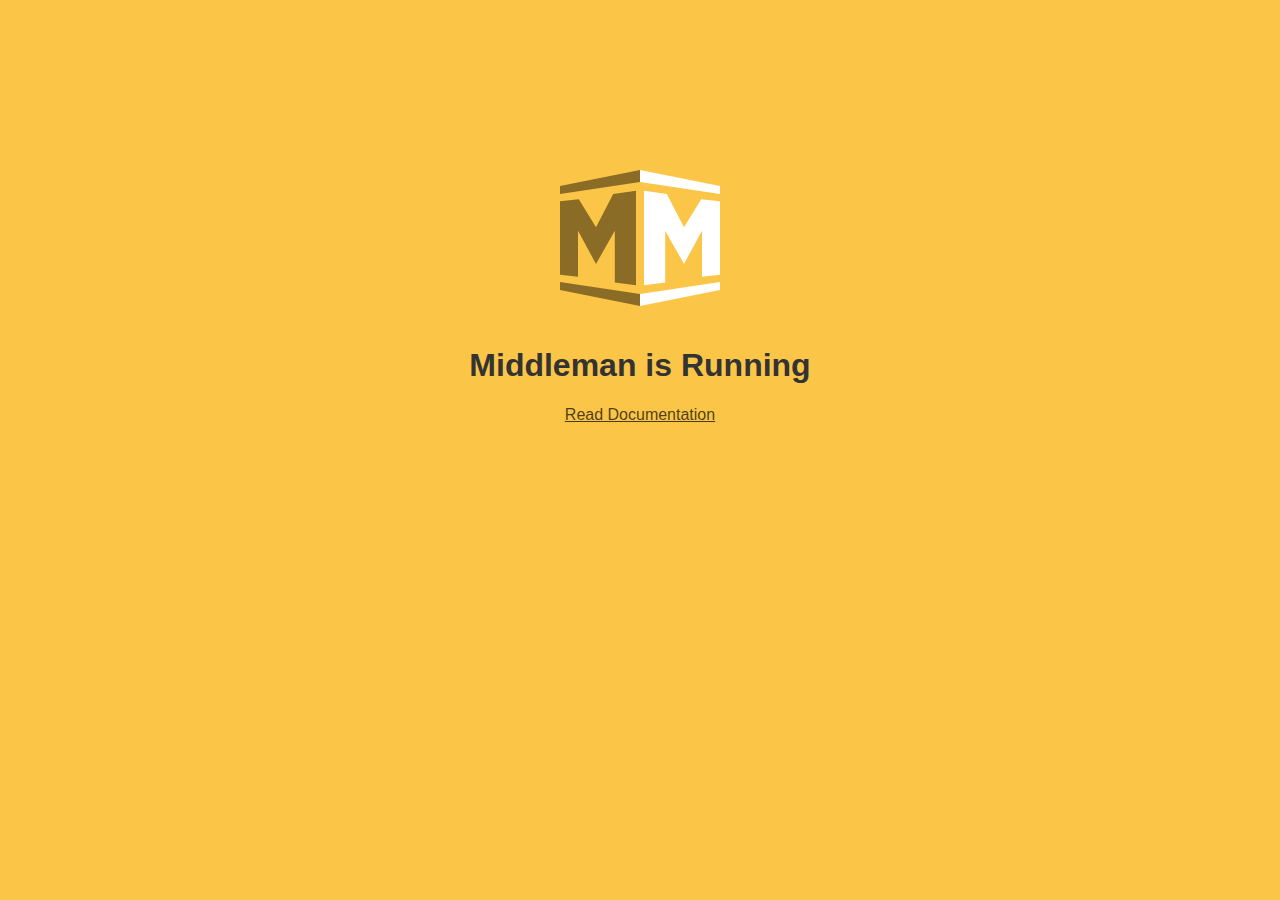
==== index.html @ 6ec2c9cb "build" ====
<!doctype html>
<html>
  <head>
    <meta charset="utf-8">
    <meta http-equiv="x-ua-compatible" content="ie=edge">
    <meta name="viewport"
          content="width=device-width, initial-scale=1, shrink-to-fit=no">
    <!-- Use the title from a page's frontmatter if it has one -->
    <title>Welcome to Middleman</title>
    <link href="stylesheets/site.css" rel="stylesheet" />
    <script src="javascripts/site.js"></script>
  </head>
  <body>
    <svg xmlns="http://www.w3.org/2000/svg" viewBox="0 0 400 340" class="middleman-logo" aria-labelledby="middleman-logo__title" role="img">
  <title id="middleman-logo__title">Middleman</title>
  <path class="middleman-logo__top-left-bar" fill-opacity=".45" d="M0 40L200 0v30L0 60z"/>
  <path class="middleman-logo__top-right-bar" fill="#fff" d="M200 0l200 40v20L200 30z"/>
  <path class="middleman-logo__left-m" fill-opacity=".45" d="M0 78v184l45 5V152l45 83 47-83v129l53 7V52l-57 8-43 83-43-70z"/>
  <path class="middleman-logo__right-m" fill="#fff" d="M400 78v184l-45 5V152l-45 83-47-83v129l-53 7V52l57 8 43 83 43-70z"/>
  <path class="middleman-logo__bottom-left-bar" fill-opacity=".45" d="M0 300l200 40v-30L0 280z"/>
  <path class="middleman-logo__bottom-right-bar" fill="#fff" d="M200 340l200-40v-20l-200 30z"/>
</svg>

<h1>
  Middleman is Running
</h1>

<a href="https://middlemanapp.com/basics/templating_language/" target="_blank">Read Documentation</a>

  </body>
</html>
---- stylesheets/site.css ----
body {
  background-color: #fbc547;
  color: #333;
  font-family: -apple-system, BlinkMacSystemFont, "Avenir Next", "Avenir", "Segoe UI", "Lucida Grande", "Helvetica Neue", "Helvetica", "Fira Sans", "Roboto", "Noto", "Droid Sans", "Cantarell", "Oxygen", "Ubuntu", "Franklin Gothic Medium", "Century Gothic", "Liberation Sans", sans-serif;
  padding: 18vh 1rem;
  text-align: center; }

a {
  color: rgba(0, 0, 0, 0.7); }
  a:focus, a:hover {
    color: rgba(0, 0, 0, 0.6); }

.middleman-logo {
  margin-bottom: 1rem;
  width: 10rem; }
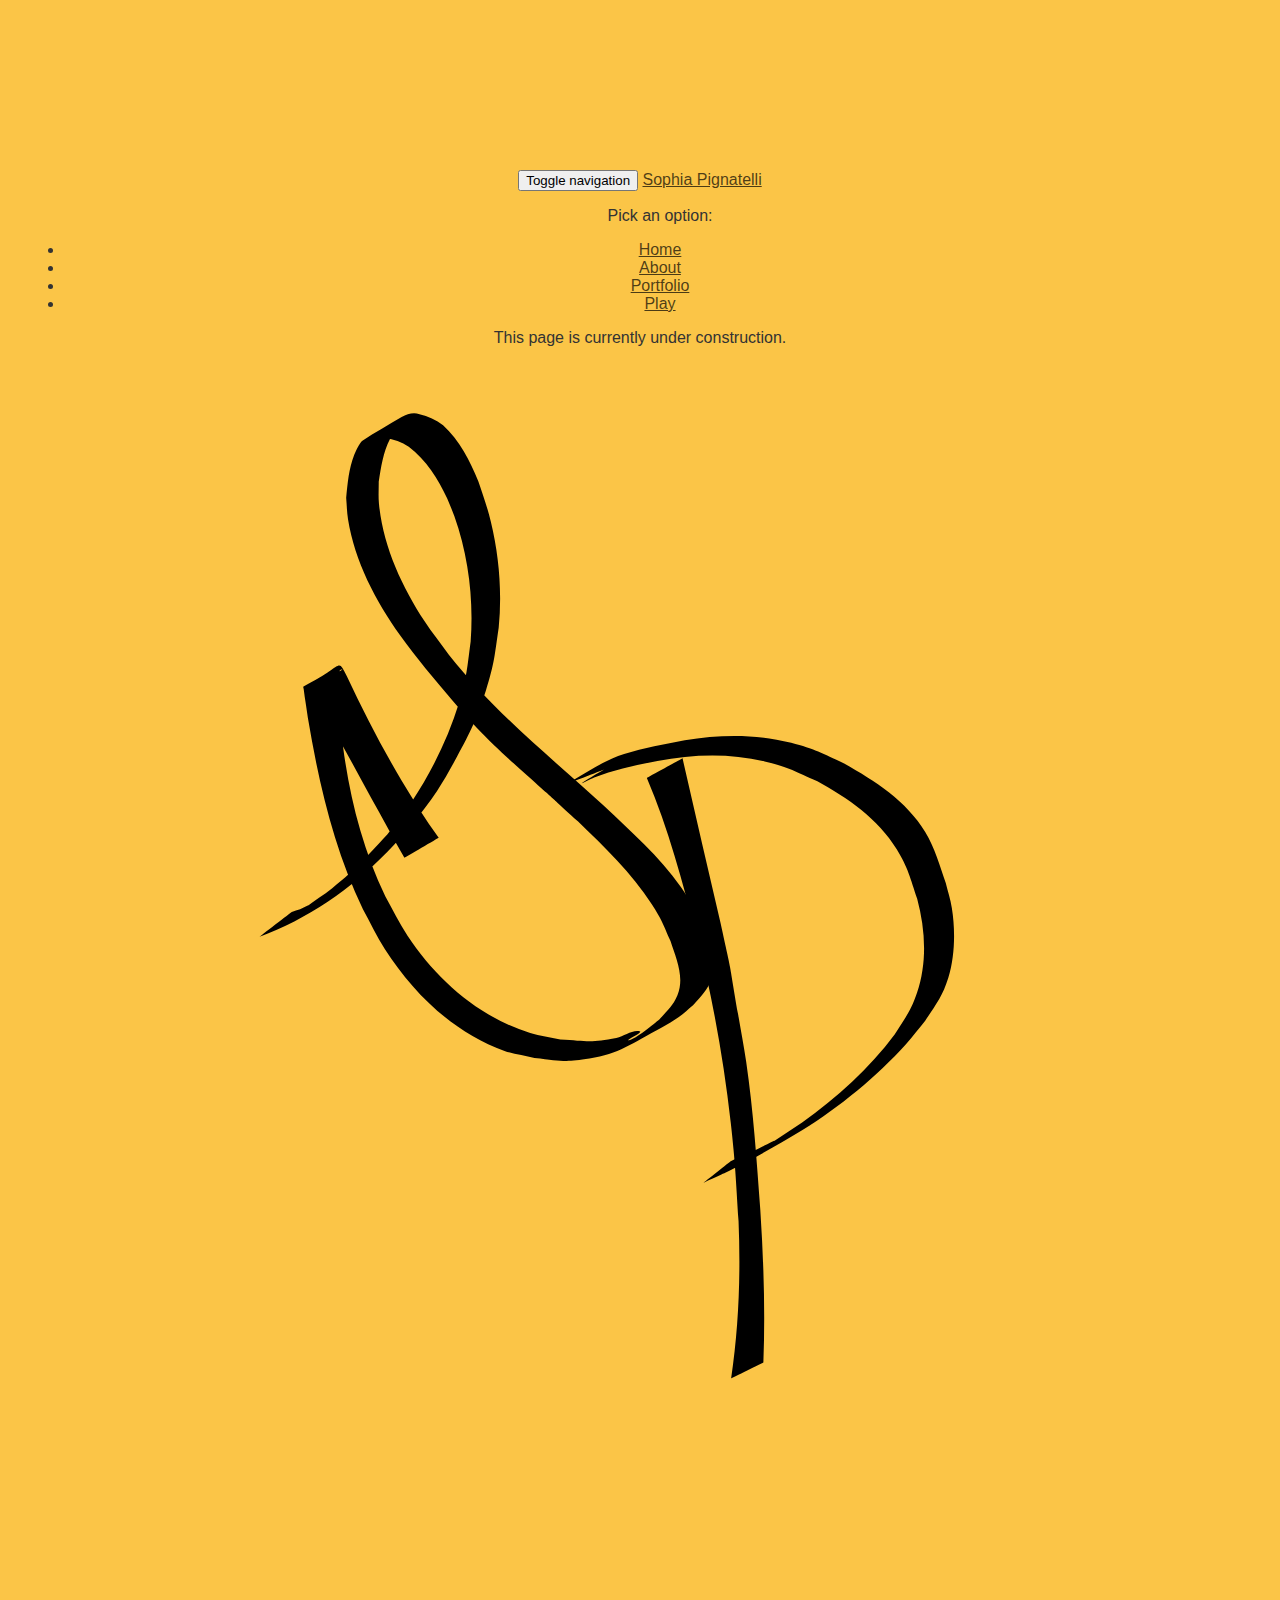
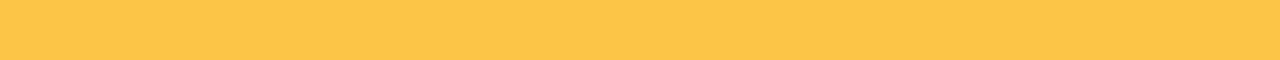
==== commit 68188fdf: "build" ====
--- a/index.html
+++ b/index.html
@@ -1,31 +1,155 @@
 <!doctype html>
 <html>
   <head>
+    <script src="https://ajax.googleapis.com/ajax/libs/jquery/3.2.1/jquery.min.js"></script>
     <meta charset="utf-8">
     <meta http-equiv="x-ua-compatible" content="ie=edge">
     <meta name="viewport"
           content="width=device-width, initial-scale=1, shrink-to-fit=no">
     <!-- Use the title from a page's frontmatter if it has one -->
-    <title>Welcome to Middleman</title>
+    <title>Sophia Pignatelli</title>
     <link href="stylesheets/site.css" rel="stylesheet" />
+
     <script src="javascripts/site.js"></script>
   </head>
   <body>
-    <svg xmlns="http://www.w3.org/2000/svg" viewBox="0 0 400 340" class="middleman-logo" aria-labelledby="middleman-logo__title" role="img">
-  <title id="middleman-logo__title">Middleman</title>
-  <path class="middleman-logo__top-left-bar" fill-opacity=".45" d="M0 40L200 0v30L0 60z"/>
-  <path class="middleman-logo__top-right-bar" fill="#fff" d="M200 0l200 40v20L200 30z"/>
-  <path class="middleman-logo__left-m" fill-opacity=".45" d="M0 78v184l45 5V152l45 83 47-83v129l53 7V52l-57 8-43 83-43-70z"/>
-  <path class="middleman-logo__right-m" fill="#fff" d="M400 78v184l-45 5V152l-45 83-47-83v129l-53 7V52l57 8 43 83 43-70z"/>
-  <path class="middleman-logo__bottom-left-bar" fill-opacity=".45" d="M0 300l200 40v-30L0 280z"/>
-  <path class="middleman-logo__bottom-right-bar" fill="#fff" d="M200 340l200-40v-20l-200 30z"/>
+  <nav class="navbar navbar-fixed-top navbar-default" role="navigation">
+  <div class="container">
+    <div class="navbar-header">
+      <button type="button" class="navbar-toggle" data-toggle="collapse" data-target="#navbar-collapsable">
+        <span class="sr-only">Toggle navigation</span>
+        <span class="icon-bar"></span>
+        <span class="icon-bar"></span>
+        <span class="icon-bar"></span>
+      </button>
+      <a href="/" class="navbar-brand">Sophia Pignatelli</a>
+    </div>
+   
+   
+    <div class="collapse navbar-collapse" id="navbar-collapsable">
+      <ul class="nav navbar-nav foo" id="menu">
+        <p class="navbar-text">Pick an option:</p>
+        <li class="active"><a href="/">
+        <i class="fa fa-home" aria-hidden="true"></i>
+        Home</a></li>
+        <li><a href="/about.html">
+       <i class="fa fa-address-card-o" aria-hidden="true"></i>
+        About</a>
+        </li>
+<!--         <li>
+          <a href="/contact">
+            <span class='glyphicon glyphicon-hand-right'></span>
+            Contact Us!
+          </a>
+        </li> -->
+        <li>
+          <a href="/portfolio.html">
+            <i class="fa fa-folder-o" aria-hidden="true"></i>
+            Portfolio
+          </a>
+        </li>
+
+        <li>
+          <a href="/game.html">
+            <i class="fa fa-gamepad" aria-hidden="true"></i>
+            Play
+          </a>
+        </li>
+        <!-- <li class="dropdown">
+          <a href="#" class="dropdown-toggle" data-toggle="dropdown">Stuff <b class="caret"></b></a>
+          <ul class="dropdown-menu">
+            <li class="dropdown-header">Great stuff!</li>
+            <li><a href="/one">One</a></li>
+            <li><a href="/two">Two</a></li>
+            <li><a href="/three">Three</a></li>
+            <li class="divider"></li>
+            <li><a href="/admin">Admin Dashboard</a></li>
+            <li><a href="/admin/users">Users</a></li>
+          </ul>
+        </li> -->
+      </ul>
+
+    </div>
+  </div>
+</nav>
+    <i class="fa fa-anchor fa-2x" aria-hidden="true"></i>
+<p class="construction">This page is currently under construction.</p>
+
+<?xml version="1.0" encoding="UTF-8" standalone="no"?>
+<!-- Created with Inkscape (http://www.inkscape.org/) -->
+
+<svg
+   xmlns:dc="http://purl.org/dc/elements/1.1/"
+   xmlns:cc="http://creativecommons.org/ns#"
+   xmlns:rdf="http://www.w3.org/1999/02/22-rdf-syntax-ns#"
+   xmlns:svg="http://www.w3.org/2000/svg"
+   xmlns="http://www.w3.org/2000/svg"
+   xmlns:sodipodi="http://sodipodi.sourceforge.net/DTD/sodipodi-0.dtd"
+   xmlns:inkscape="http://www.inkscape.org/namespaces/inkscape"
+   width="210mm"
+   height="297mm"
+   viewBox="0 0 210 297"
+   version="1.1"
+   id="svg8"
+   inkscape:version="0.92.1 r"
+   sodipodi:docname="initials.svg">
+  <defs
+     id="defs2" />
+  <sodipodi:namedview
+     id="base"
+     pagecolor="#ffffff"
+     bordercolor="#666666"
+     borderopacity="1.0"
+     inkscape:pageopacity="0.0"
+     inkscape:pageshadow="2"
+     inkscape:zoom="0.35"
+     inkscape:cx="-77.142857"
+     inkscape:cy="562.85714"
+     inkscape:document-units="mm"
+     inkscape:current-layer="layer1"
+     showgrid="false"
+     inkscape:window-width="1080"
+     inkscape:window-height="675"
+     inkscape:window-x="727"
+     inkscape:window-y="164"
+     inkscape:window-maximized="0" />
+  <metadata
+     id="metadata5">
+    <rdf:RDF>
+      <cc:Work
+         rdf:about="">
+        <dc:format>image/svg+xml</dc:format>
+        <dc:type
+           rdf:resource="http://purl.org/dc/dcmitype/StillImage" />
+        <dc:title></dc:title>
+      </cc:Work>
+    </rdf:RDF>
+  </metadata>
+  <g
+     inkscape:label="Layer 1"
+     inkscape:groupmode="layer"
+     id="layer1"
+     style="display:inline">
+    <path
+       id="path3722"
+       d="m 12.896897,145.22671 c 0.735551,-0.22381 1.471101,-0.44762 2.206652,-0.67143 1.278493,-0.57347 2.510826,-1.26356 3.835478,-1.72041 0.817249,-0.28186 -2.96723,1.74565 -2.303299,1.19199 2.208499,-1.84167 4.737883,-3.27054 6.969976,-5.08355 7.000039,-5.68574 8.398341,-7.64189 14.624269,-14.28656 2.124134,-2.83789 4.408681,-5.56251 6.372395,-8.51367 5.253556,-7.8953 9.73846,-17.015766 12.5222,-26.095967 2.146061,-7.000174 2.153999,-9.209116 3.109729,-16.332067 C 61.053339,62.495358 59.680347,51.182375 55.929529,40.560212 55.364451,38.959938 54.665464,37.410146 54.03343,35.835113 51.621941,30.588648 48.490978,25.659136 43.86169,22.132601 41.977267,20.877136 39.877526,20.15775 37.651137,19.845003 c -1.596634,-0.297978 -2.865975,0.453236 -4.172384,1.286121 2.716887,-1.524577 5.330653,-3.249585 8.150661,-4.573731 0.585338,-0.274847 -0.963861,0.872554 -1.358805,1.384589 -0.522324,0.677182 -0.989568,1.402231 -1.378291,2.164001 -1.818992,3.564641 -2.362949,7.410654 -2.979803,11.30939 0.01688,1.898015 -0.122894,3.803907 0.05066,5.694045 1.026052,11.174452 5.990249,21.878848 12.041553,31.172599 2.017151,3.097999 4.337161,5.987908 6.505741,8.981861 11.876527,15.032574 26.868292,27.044382 40.967999,39.857212 7.124792,6.79322 14.692342,13.39196 20.375392,21.51514 2.61811,3.74224 3.43036,5.68377 5.43196,9.65525 1.79098,4.57634 4.53137,9.59902 2.70539,14.6272 -1.1314,3.11553 -2.71615,4.47176 -4.8496,6.95996 -1.27396,1.05946 -2.47235,2.21704 -3.82189,3.17839 -1.43817,1.02448 -2.96372,1.92802 -4.51932,2.76349 -8.07335,4.33597 -11.250858,6.91113 -19.131988,8.21521 -6.749563,1.11685 -7.527388,0.5383 -14.532483,-0.18131 -2.646852,-0.61475 -5.37977,-0.93533 -7.940556,-1.84424 C 55.83815,177.26926 45.0925,166.82393 37.555416,155.09704 35.378673,151.71027 33.675709,148.04143 31.735855,144.51363 24.070049,128.56035 20.070012,111.2414 17.159859,93.87824 c -0.1826,-1.231037 -0.368749,-2.461554 -0.547799,-3.693112 -0.191708,-1.31862 -0.406843,-2.634404 -0.558918,-3.95818 -0.02455,-0.213731 -0.226959,-0.548428 -0.03446,-0.644488 10.821724,-5.400096 8.736307,-7.821134 11.464953,-2.69557 4.376475,9.419111 9.169587,18.62571 14.464318,27.56046 3.122843,5.14042 6.234295,10.31544 9.834155,15.14109 0,0 -9.075108,5.31015 -9.075108,5.31015 v 0 c -3.01416,-5.22421 -5.776227,-10.59307 -8.78604,-15.82077 -5.000804,-9.04723 -9.684811,-18.32771 -15.587077,-26.83162 -3.493435,-4.153008 -1.549552,-0.910643 7.914137,-7.098265 0.180746,-0.118176 -0.53859,-0.02167 -0.623199,0.177019 -0.213499,0.501362 -0.117133,1.084101 -0.145574,1.628286 -0.04636,0.887148 -0.07747,1.775555 -0.07875,2.663915 -0.0019,1.303234 0.04622,2.606061 0.06932,3.909091 0.29467,4.93091 0.339185,6.952181 1.019276,12.111164 1.797272,13.63358 5.227095,27.01998 11.153947,39.47767 1.963076,3.47607 3.678613,7.10408 5.889228,10.42823 7.822737,11.76322 18.846876,21.43476 32.463205,25.75 2.585243,0.81931 5.305718,1.12619 7.958576,1.68929 6.970297,0.39204 8.175112,0.93473 14.82847,-0.40749 2.094591,-0.42255 4.059681,-2.17341 6.159281,-1.77651 1.22918,0.23236 -4.13108,2.54802 -2.88957,2.3946 1.85086,-0.22872 6.76882,-4.43692 8.16513,-5.54845 1.97091,-2.20262 3.58181,-3.59286 4.72778,-6.35121 1.97571,-4.75554 -0.38313,-9.8567 -1.83662,-14.36991 -1.89653,-4.29317 -2.30327,-5.65108 -4.94783,-9.71902 -5.34303,-8.21879 -12.495357,-15.09414 -19.488937,-21.87069 -10.787245,-9.93738 -2.197439,-2.09053 -13.250434,-12.00374 -5.062048,-4.54004 -8.886023,-7.86696 -13.580541,-12.809126 -2.23701,-2.355016 -4.358053,-4.818308 -6.480866,-7.276761 -2.370817,-2.745671 -4.665736,-5.555975 -6.998607,-8.333962 -2.267297,-2.96165 -4.648049,-5.839796 -6.801887,-8.884952 C 35.048875,62.820581 29.611851,52.57551 27.784173,41.325641 27.480635,39.457275 27.459982,37.553825 27.297888,35.66792 c 0.374613,-3.871465 0.695782,-7.658528 2.111496,-11.321768 0.21557,-0.557799 1.446255,-3.280614 2.180855,-3.780807 3.344669,-2.277405 6.920399,-4.195427 10.380601,-6.29314 1.550861,-0.766773 3.010488,-1.265657 4.731192,-0.742255 2.255055,0.555091 4.413203,1.455278 6.235105,2.925868 4.402436,3.973359 7.100006,9.398599 9.320622,14.815841 1.292643,3.827577 2.348955,6.698843 3.307289,10.680671 2.212282,9.191929 3.01525,18.696014 2.087436,28.113021 -1.109414,7.501615 -1.078886,9.284378 -3.402201,16.662281 -2.217396,7.041547 -4.064031,10.902609 -7.608379,17.413028 -1.676953,3.0803 -3.374123,6.15782 -5.296114,9.09148 -1.936832,2.95632 -4.176348,5.70286 -6.264524,8.55429 -2.30709,2.54137 -4.518168,5.17334 -6.921275,7.62412 -9.549818,9.73929 -21.083453,17.80077 -33.9484922,22.48685 0,0 8.6853982,-6.67069 8.6853982,-6.67069 z"
+       inkscape:connector-curvature="0"
+       style="stroke-width:0.26458332" />
+    <path
+       id="path3732"
+       d="m 116.29855,104.60214 c 3.26117,14.49675 6.67318,28.95666 10.0274,43.43189 3.41316,15.68404 1.8485,7.65254 4.69478,24.40373 0.70886,4.17185 1.51684,8.32811 2.12471,12.51587 1.88154,12.9625 2.77595,26.03483 3.72588,39.08828 0.87863,13.4494 1.32555,26.94164 0.81258,40.4142 0,0 -8.53457,4.24736 -8.53457,4.24736 v 0 c 2.05432,-13.79024 2.53513,-27.75106 1.96681,-41.67966 -0.70745,-11.13839 -0.81188,-14.91384 -2.07054,-26.0632 -1.88524,-16.69964 -4.86217,-33.24626 -8.97057,-49.54354 -3.87092,-14.03576 -7.43788,-28.23003 -13.21934,-41.63753 0,0 9.44286,-5.1774 9.44286,-5.1774 z"
+       inkscape:connector-curvature="0"
+       style="stroke-width:0.26458332" />
+    <path
+       id="path3734"
+       d="m 85.762795,111.38648 c 4.873114,-2.88866 9.634497,-6.24637 15.079605,-7.96621 5.22536,-1.65043 10.67409,-2.58918 16.04293,-3.618242 9.38648,-1.510879 18.8902,-1.690344 28.15429,0.702872 6.32982,1.6352 8.10218,2.75957 14.02454,5.46383 8.11134,4.59433 16.50224,9.91158 21.4411,18.12677 2.53799,4.22162 3.86304,8.88922 5.43848,13.49798 0.53586,2.19152 1.24448,4.34789 1.60756,6.57456 0.93911,5.75919 0.84093,12.77369 -0.9105,18.39619 -1.59423,5.11783 -3.21079,6.91403 -6.13694,11.47771 -1.69927,2.06068 -3.30931,4.19831 -5.0978,6.18205 -7.62864,8.46146 -17.6666,16.73529 -27.37408,22.69435 -4.58479,2.81443 -9.30275,5.40592 -13.95412,8.10888 -8.42404,4.2071 -4.35402,2.27407 -12.19115,5.83874 0,0 7.14167,-5.66173 7.14167,-5.66173 v 0 c 7.34988,-3.21691 3.50631,-1.43561 11.5032,-5.40282 0.008,0.0149 0.0152,0.0298 0.0229,0.0446 2.4633,-1.63314 4.9266,-3.26627 7.3899,-4.89941 9.20786,-6.59814 17.72517,-14.27009 24.52066,-23.36735 2.83378,-4.48216 4.23071,-6.05747 5.89584,-11.01865 2.71142,-8.07855 2.18404,-16.68084 0.0181,-24.79636 -1.82118,-5.43604 -2.41053,-8.22836 -5.45111,-13.16252 -4.93969,-8.01597 -12.86633,-13.49552 -20.95469,-17.9272 -5.9258,-2.64622 -7.6143,-3.72366 -13.95218,-5.26339 -9.35998,-2.27393 -18.96547,-1.92838 -28.368,-0.13623 -5.68378,1.15232 -11.292795,2.31619 -16.729101,4.3933 -1.096375,0.41891 -4.170646,2.11914 -3.212574,1.44119 2.049399,-1.45019 10.114301,-6.09119 6.497053,-3.81 0,0 -10.44553,4.08704 -10.44553,4.08704 z"
+       inkscape:connector-curvature="0"
+       style="stroke-width:0.26458332" />
+  </g>
 </svg>
 
-<h1>
-  Middleman is Running
-</h1>
+<script src="javascripts/site.js"></script>
 
-<a href="https://middlemanapp.com/basics/templating_language/" target="_blank">Read Documentation</a>
 
   </body>
 </html>
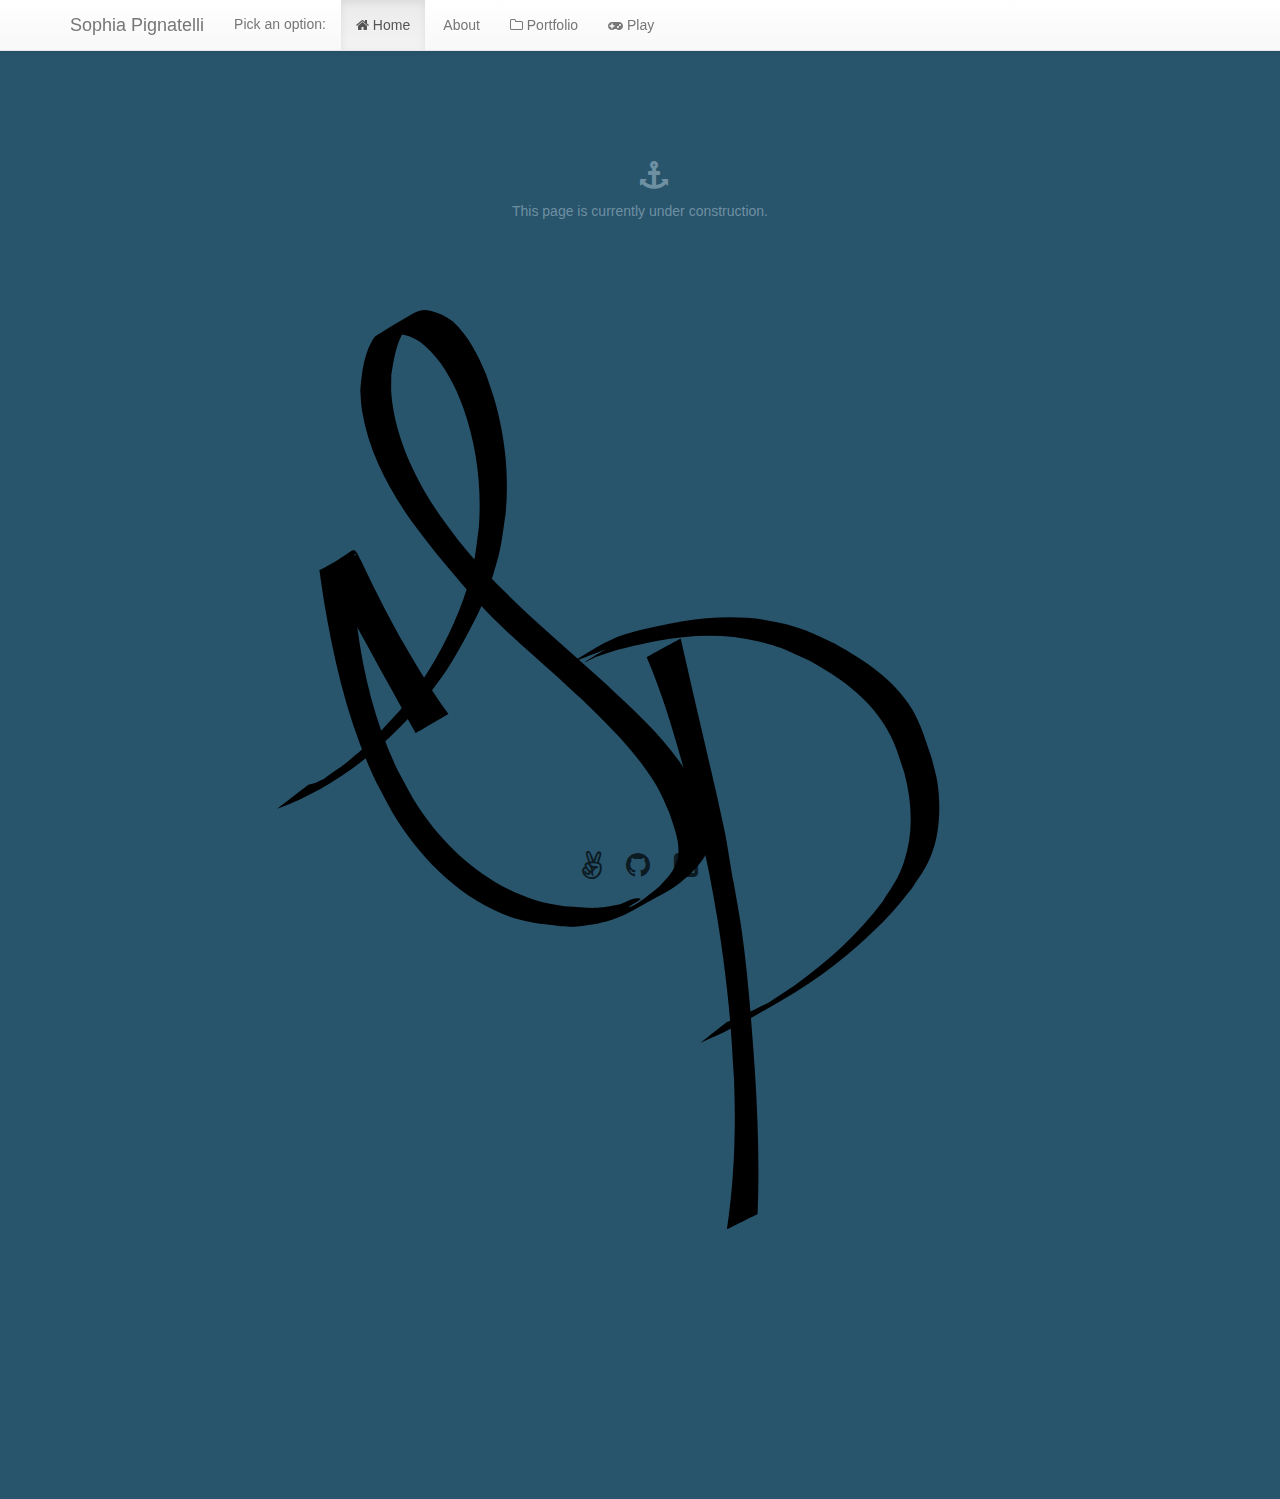
==== commit de2b01f2: "build" ====
--- a/index.html
+++ b/index.html
@@ -33,7 +33,7 @@
         <i class="fa fa-home" aria-hidden="true"></i>
         Home</a></li>
         <li><a href="/about.html">
-       <i class="fa fa-address-card-o" aria-hidden="true"></i>
+       <i class="fa fa-id-card-o" aria-hidden="true"></i>
         About</a>
         </li>
 <!--         <li>
@@ -152,4 +152,9 @@
 
 
   </body>
+  <footer class="icons">
+    <a href="https://angel.co/sophia-pignatelli"><i class="fa fa-angellist fa-2x icon-spacing" aria-hidden="true"></i></a>
+    <a href="https://github.com/sophia-p"><i class="fa fa-github fa-2x icon-spacing" aria-hidden="true"></i></a>
+    <a href="https://www.linkedin.com/in/sophia-pignatelli-92957846/"><i class="fa fa-linkedin-square fa-2x icon-spacing" aria-hidden="true"></i></a>
+  </footer>
 </html>
--- a/stylesheets/site.css
+++ b/stylesheets/site.css
@@ -1,6 +1,7163 @@
+@charset "UTF-8";
+/*! normalize.css v3.0.1 | MIT License | git.io/normalize */
+html {
+  font-family: sans-serif;
+  -ms-text-size-adjust: 100%;
+  -webkit-text-size-adjust: 100%; }
+
 body {
-  background-color: #fbc547;
+  margin: 0; }
+
+article,
+aside,
+details,
+figcaption,
+figure,
+footer,
+header,
+hgroup,
+main,
+nav,
+section,
+summary {
+  display: block; }
+
+audio,
+canvas,
+progress,
+video {
+  display: inline-block;
+  vertical-align: baseline; }
+
+audio:not([controls]) {
+  display: none;
+  height: 0; }
+
+[hidden],
+template {
+  display: none; }
+
+a {
+  background: transparent; }
+
+a:active,
+a:hover {
+  outline: 0; }
+
+abbr[title] {
+  border-bottom: 1px dotted; }
+
+b,
+strong {
+  font-weight: bold; }
+
+dfn {
+  font-style: italic; }
+
+h1 {
+  font-size: 2em;
+  margin: 0.67em 0; }
+
+mark {
+  background: #ff0;
+  color: #000; }
+
+small {
+  font-size: 80%; }
+
+sub,
+sup {
+  font-size: 75%;
+  line-height: 0;
+  position: relative;
+  vertical-align: baseline; }
+
+sup {
+  top: -0.5em; }
+
+sub {
+  bottom: -0.25em; }
+
+img {
+  border: 0; }
+
+svg:not(:root) {
+  overflow: hidden; }
+
+figure {
+  margin: 1em 40px; }
+
+hr {
+  -webkit-box-sizing: content-box;
+          box-sizing: content-box;
+  height: 0; }
+
+pre {
+  overflow: auto; }
+
+code,
+kbd,
+pre,
+samp {
+  font-family: monospace, monospace;
+  font-size: 1em; }
+
+button,
+input,
+optgroup,
+select,
+textarea {
+  color: inherit;
+  font: inherit;
+  margin: 0; }
+
+button {
+  overflow: visible; }
+
+button,
+select {
+  text-transform: none; }
+
+button,
+html input[type="button"],
+input[type="reset"],
+input[type="submit"] {
+  -webkit-appearance: button;
+  cursor: pointer; }
+
+button[disabled],
+html input[disabled] {
+  cursor: default; }
+
+button::-moz-focus-inner,
+input::-moz-focus-inner {
+  border: 0;
+  padding: 0; }
+
+input {
+  line-height: normal; }
+
+input[type="checkbox"],
+input[type="radio"] {
+  -webkit-box-sizing: border-box;
+          box-sizing: border-box;
+  padding: 0; }
+
+input[type="number"]::-webkit-inner-spin-button,
+input[type="number"]::-webkit-outer-spin-button {
+  height: auto; }
+
+input[type="search"] {
+  -webkit-appearance: textfield;
+  -webkit-box-sizing: content-box;
+  box-sizing: content-box; }
+
+input[type="search"]::-webkit-search-cancel-button,
+input[type="search"]::-webkit-search-decoration {
+  -webkit-appearance: none; }
+
+fieldset {
+  border: 1px solid #c0c0c0;
+  margin: 0 2px;
+  padding: 0.35em 0.625em 0.75em; }
+
+legend {
+  border: 0;
+  padding: 0; }
+
+textarea {
+  overflow: auto; }
+
+optgroup {
+  font-weight: bold; }
+
+table {
+  border-collapse: collapse;
+  border-spacing: 0; }
+
+td,
+th {
+  padding: 0; }
+
+@media print {
+  * {
+    text-shadow: none !important;
+    color: #000 !important;
+    background: transparent !important;
+    -webkit-box-shadow: none !important;
+            box-shadow: none !important; }
+
+  a,
+  a:visited {
+    text-decoration: underline; }
+
+  a[href]:after {
+    content: " (" attr(href) ")"; }
+
+  abbr[title]:after {
+    content: " (" attr(title) ")"; }
+
+  a[href^="javascript:"]:after,
+  a[href^="#"]:after {
+    content: ""; }
+
+  pre,
+  blockquote {
+    border: 1px solid #999;
+    page-break-inside: avoid; }
+
+  thead {
+    display: table-header-group; }
+
+  tr,
+  img {
+    page-break-inside: avoid; }
+
+  img {
+    max-width: 100% !important; }
+
+  p,
+  h2,
+  h3 {
+    orphans: 3;
+    widows: 3; }
+
+  h2,
+  h3 {
+    page-break-after: avoid; }
+
+  select {
+    background: #fff !important; }
+
+  .navbar {
+    display: none; }
+
+  .table td,
+  .table th {
+    background-color: #fff !important; }
+
+  .btn > .caret,
+  .dropup > .btn > .caret {
+    border-top-color: #000 !important; }
+
+  .label {
+    border: 1px solid #000; }
+
+  .table {
+    border-collapse: collapse !important; }
+
+  .table-bordered th,
+  .table-bordered td {
+    border: 1px solid #ddd !important; } }
+@font-face {
+  font-family: 'Glyphicons Halflings';
+  src: url("../fonts/bootstrap/glyphicons-halflings-regular.eot");
+  src: url("../fonts/bootstrap/glyphicons-halflings-regular.eot?#iefix") format("embedded-opentype"), url("../fonts/bootstrap/glyphicons-halflings-regular.woff") format("woff"), url("../fonts/bootstrap/glyphicons-halflings-regular.ttf") format("truetype"), url("../fonts/bootstrap/glyphicons-halflings-regular.svg#glyphicons_halflingsregular") format("svg"); }
+.glyphicon {
+  position: relative;
+  top: 1px;
+  display: inline-block;
+  font-family: 'Glyphicons Halflings';
+  font-style: normal;
+  font-weight: normal;
+  line-height: 1;
+  -webkit-font-smoothing: antialiased;
+  -moz-osx-font-smoothing: grayscale; }
+
+.glyphicon-asterisk:before {
+  content: "\2a"; }
+
+.glyphicon-plus:before {
+  content: "\2b"; }
+
+.glyphicon-euro:before {
+  content: "\20ac"; }
+
+.glyphicon-minus:before {
+  content: "\2212"; }
+
+.glyphicon-cloud:before {
+  content: "\2601"; }
+
+.glyphicon-envelope:before {
+  content: "\2709"; }
+
+.glyphicon-pencil:before {
+  content: "\270f"; }
+
+.glyphicon-glass:before {
+  content: "\e001"; }
+
+.glyphicon-music:before {
+  content: "\e002"; }
+
+.glyphicon-search:before {
+  content: "\e003"; }
+
+.glyphicon-heart:before {
+  content: "\e005"; }
+
+.glyphicon-star:before {
+  content: "\e006"; }
+
+.glyphicon-star-empty:before {
+  content: "\e007"; }
+
+.glyphicon-user:before {
+  content: "\e008"; }
+
+.glyphicon-film:before {
+  content: "\e009"; }
+
+.glyphicon-th-large:before {
+  content: "\e010"; }
+
+.glyphicon-th:before {
+  content: "\e011"; }
+
+.glyphicon-th-list:before {
+  content: "\e012"; }
+
+.glyphicon-ok:before {
+  content: "\e013"; }
+
+.glyphicon-remove:before {
+  content: "\e014"; }
+
+.glyphicon-zoom-in:before {
+  content: "\e015"; }
+
+.glyphicon-zoom-out:before {
+  content: "\e016"; }
+
+.glyphicon-off:before {
+  content: "\e017"; }
+
+.glyphicon-signal:before {
+  content: "\e018"; }
+
+.glyphicon-cog:before {
+  content: "\e019"; }
+
+.glyphicon-trash:before {
+  content: "\e020"; }
+
+.glyphicon-home:before {
+  content: "\e021"; }
+
+.glyphicon-file:before {
+  content: "\e022"; }
+
+.glyphicon-time:before {
+  content: "\e023"; }
+
+.glyphicon-road:before {
+  content: "\e024"; }
+
+.glyphicon-download-alt:before {
+  content: "\e025"; }
+
+.glyphicon-download:before {
+  content: "\e026"; }
+
+.glyphicon-upload:before {
+  content: "\e027"; }
+
+.glyphicon-inbox:before {
+  content: "\e028"; }
+
+.glyphicon-play-circle:before {
+  content: "\e029"; }
+
+.glyphicon-repeat:before {
+  content: "\e030"; }
+
+.glyphicon-refresh:before {
+  content: "\e031"; }
+
+.glyphicon-list-alt:before {
+  content: "\e032"; }
+
+.glyphicon-lock:before {
+  content: "\e033"; }
+
+.glyphicon-flag:before {
+  content: "\e034"; }
+
+.glyphicon-headphones:before {
+  content: "\e035"; }
+
+.glyphicon-volume-off:before {
+  content: "\e036"; }
+
+.glyphicon-volume-down:before {
+  content: "\e037"; }
+
+.glyphicon-volume-up:before {
+  content: "\e038"; }
+
+.glyphicon-qrcode:before {
+  content: "\e039"; }
+
+.glyphicon-barcode:before {
+  content: "\e040"; }
+
+.glyphicon-tag:before {
+  content: "\e041"; }
+
+.glyphicon-tags:before {
+  content: "\e042"; }
+
+.glyphicon-book:before {
+  content: "\e043"; }
+
+.glyphicon-bookmark:before {
+  content: "\e044"; }
+
+.glyphicon-print:before {
+  content: "\e045"; }
+
+.glyphicon-camera:before {
+  content: "\e046"; }
+
+.glyphicon-font:before {
+  content: "\e047"; }
+
+.glyphicon-bold:before {
+  content: "\e048"; }
+
+.glyphicon-italic:before {
+  content: "\e049"; }
+
+.glyphicon-text-height:before {
+  content: "\e050"; }
+
+.glyphicon-text-width:before {
+  content: "\e051"; }
+
+.glyphicon-align-left:before {
+  content: "\e052"; }
+
+.glyphicon-align-center:before {
+  content: "\e053"; }
+
+.glyphicon-align-right:before {
+  content: "\e054"; }
+
+.glyphicon-align-justify:before {
+  content: "\e055"; }
+
+.glyphicon-list:before {
+  content: "\e056"; }
+
+.glyphicon-indent-left:before {
+  content: "\e057"; }
+
+.glyphicon-indent-right:before {
+  content: "\e058"; }
+
+.glyphicon-facetime-video:before {
+  content: "\e059"; }
+
+.glyphicon-picture:before {
+  content: "\e060"; }
+
+.glyphicon-map-marker:before {
+  content: "\e062"; }
+
+.glyphicon-adjust:before {
+  content: "\e063"; }
+
+.glyphicon-tint:before {
+  content: "\e064"; }
+
+.glyphicon-edit:before {
+  content: "\e065"; }
+
+.glyphicon-share:before {
+  content: "\e066"; }
+
+.glyphicon-check:before {
+  content: "\e067"; }
+
+.glyphicon-move:before {
+  content: "\e068"; }
+
+.glyphicon-step-backward:before {
+  content: "\e069"; }
+
+.glyphicon-fast-backward:before {
+  content: "\e070"; }
+
+.glyphicon-backward:before {
+  content: "\e071"; }
+
+.glyphicon-play:before {
+  content: "\e072"; }
+
+.glyphicon-pause:before {
+  content: "\e073"; }
+
+.glyphicon-stop:before {
+  content: "\e074"; }
+
+.glyphicon-forward:before {
+  content: "\e075"; }
+
+.glyphicon-fast-forward:before {
+  content: "\e076"; }
+
+.glyphicon-step-forward:before {
+  content: "\e077"; }
+
+.glyphicon-eject:before {
+  content: "\e078"; }
+
+.glyphicon-chevron-left:before {
+  content: "\e079"; }
+
+.glyphicon-chevron-right:before {
+  content: "\e080"; }
+
+.glyphicon-plus-sign:before {
+  content: "\e081"; }
+
+.glyphicon-minus-sign:before {
+  content: "\e082"; }
+
+.glyphicon-remove-sign:before {
+  content: "\e083"; }
+
+.glyphicon-ok-sign:before {
+  content: "\e084"; }
+
+.glyphicon-question-sign:before {
+  content: "\e085"; }
+
+.glyphicon-info-sign:before {
+  content: "\e086"; }
+
+.glyphicon-screenshot:before {
+  content: "\e087"; }
+
+.glyphicon-remove-circle:before {
+  content: "\e088"; }
+
+.glyphicon-ok-circle:before {
+  content: "\e089"; }
+
+.glyphicon-ban-circle:before {
+  content: "\e090"; }
+
+.glyphicon-arrow-left:before {
+  content: "\e091"; }
+
+.glyphicon-arrow-right:before {
+  content: "\e092"; }
+
+.glyphicon-arrow-up:before {
+  content: "\e093"; }
+
+.glyphicon-arrow-down:before {
+  content: "\e094"; }
+
+.glyphicon-share-alt:before {
+  content: "\e095"; }
+
+.glyphicon-resize-full:before {
+  content: "\e096"; }
+
+.glyphicon-resize-small:before {
+  content: "\e097"; }
+
+.glyphicon-exclamation-sign:before {
+  content: "\e101"; }
+
+.glyphicon-gift:before {
+  content: "\e102"; }
+
+.glyphicon-leaf:before {
+  content: "\e103"; }
+
+.glyphicon-fire:before {
+  content: "\e104"; }
+
+.glyphicon-eye-open:before {
+  content: "\e105"; }
+
+.glyphicon-eye-close:before {
+  content: "\e106"; }
+
+.glyphicon-warning-sign:before {
+  content: "\e107"; }
+
+.glyphicon-plane:before {
+  content: "\e108"; }
+
+.glyphicon-calendar:before {
+  content: "\e109"; }
+
+.glyphicon-random:before {
+  content: "\e110"; }
+
+.glyphicon-comment:before {
+  content: "\e111"; }
+
+.glyphicon-magnet:before {
+  content: "\e112"; }
+
+.glyphicon-chevron-up:before {
+  content: "\e113"; }
+
+.glyphicon-chevron-down:before {
+  content: "\e114"; }
+
+.glyphicon-retweet:before {
+  content: "\e115"; }
+
+.glyphicon-shopping-cart:before {
+  content: "\e116"; }
+
+.glyphicon-folder-close:before {
+  content: "\e117"; }
+
+.glyphicon-folder-open:before {
+  content: "\e118"; }
+
+.glyphicon-resize-vertical:before {
+  content: "\e119"; }
+
+.glyphicon-resize-horizontal:before {
+  content: "\e120"; }
+
+.glyphicon-hdd:before {
+  content: "\e121"; }
+
+.glyphicon-bullhorn:before {
+  content: "\e122"; }
+
+.glyphicon-bell:before {
+  content: "\e123"; }
+
+.glyphicon-certificate:before {
+  content: "\e124"; }
+
+.glyphicon-thumbs-up:before {
+  content: "\e125"; }
+
+.glyphicon-thumbs-down:before {
+  content: "\e126"; }
+
+.glyphicon-hand-right:before {
+  content: "\e127"; }
+
+.glyphicon-hand-left:before {
+  content: "\e128"; }
+
+.glyphicon-hand-up:before {
+  content: "\e129"; }
+
+.glyphicon-hand-down:before {
+  content: "\e130"; }
+
+.glyphicon-circle-arrow-right:before {
+  content: "\e131"; }
+
+.glyphicon-circle-arrow-left:before {
+  content: "\e132"; }
+
+.glyphicon-circle-arrow-up:before {
+  content: "\e133"; }
+
+.glyphicon-circle-arrow-down:before {
+  content: "\e134"; }
+
+.glyphicon-globe:before {
+  content: "\e135"; }
+
+.glyphicon-wrench:before {
+  content: "\e136"; }
+
+.glyphicon-tasks:before {
+  content: "\e137"; }
+
+.glyphicon-filter:before {
+  content: "\e138"; }
+
+.glyphicon-briefcase:before {
+  content: "\e139"; }
+
+.glyphicon-fullscreen:before {
+  content: "\e140"; }
+
+.glyphicon-dashboard:before {
+  content: "\e141"; }
+
+.glyphicon-paperclip:before {
+  content: "\e142"; }
+
+.glyphicon-heart-empty:before {
+  content: "\e143"; }
+
+.glyphicon-link:before {
+  content: "\e144"; }
+
+.glyphicon-phone:before {
+  content: "\e145"; }
+
+.glyphicon-pushpin:before {
+  content: "\e146"; }
+
+.glyphicon-usd:before {
+  content: "\e148"; }
+
+.glyphicon-gbp:before {
+  content: "\e149"; }
+
+.glyphicon-sort:before {
+  content: "\e150"; }
+
+.glyphicon-sort-by-alphabet:before {
+  content: "\e151"; }
+
+.glyphicon-sort-by-alphabet-alt:before {
+  content: "\e152"; }
+
+.glyphicon-sort-by-order:before {
+  content: "\e153"; }
+
+.glyphicon-sort-by-order-alt:before {
+  content: "\e154"; }
+
+.glyphicon-sort-by-attributes:before {
+  content: "\e155"; }
+
+.glyphicon-sort-by-attributes-alt:before {
+  content: "\e156"; }
+
+.glyphicon-unchecked:before {
+  content: "\e157"; }
+
+.glyphicon-expand:before {
+  content: "\e158"; }
+
+.glyphicon-collapse-down:before {
+  content: "\e159"; }
+
+.glyphicon-collapse-up:before {
+  content: "\e160"; }
+
+.glyphicon-log-in:before {
+  content: "\e161"; }
+
+.glyphicon-flash:before {
+  content: "\e162"; }
+
+.glyphicon-log-out:before {
+  content: "\e163"; }
+
+.glyphicon-new-window:before {
+  content: "\e164"; }
+
+.glyphicon-record:before {
+  content: "\e165"; }
+
+.glyphicon-save:before {
+  content: "\e166"; }
+
+.glyphicon-open:before {
+  content: "\e167"; }
+
+.glyphicon-saved:before {
+  content: "\e168"; }
+
+.glyphicon-import:before {
+  content: "\e169"; }
+
+.glyphicon-export:before {
+  content: "\e170"; }
+
+.glyphicon-send:before {
+  content: "\e171"; }
+
+.glyphicon-floppy-disk:before {
+  content: "\e172"; }
+
+.glyphicon-floppy-saved:before {
+  content: "\e173"; }
+
+.glyphicon-floppy-remove:before {
+  content: "\e174"; }
+
+.glyphicon-floppy-save:before {
+  content: "\e175"; }
+
+.glyphicon-floppy-open:before {
+  content: "\e176"; }
+
+.glyphicon-credit-card:before {
+  content: "\e177"; }
+
+.glyphicon-transfer:before {
+  content: "\e178"; }
+
+.glyphicon-cutlery:before {
+  content: "\e179"; }
+
+.glyphicon-header:before {
+  content: "\e180"; }
+
+.glyphicon-compressed:before {
+  content: "\e181"; }
+
+.glyphicon-earphone:before {
+  content: "\e182"; }
+
+.glyphicon-phone-alt:before {
+  content: "\e183"; }
+
+.glyphicon-tower:before {
+  content: "\e184"; }
+
+.glyphicon-stats:before {
+  content: "\e185"; }
+
+.glyphicon-sd-video:before {
+  content: "\e186"; }
+
+.glyphicon-hd-video:before {
+  content: "\e187"; }
+
+.glyphicon-subtitles:before {
+  content: "\e188"; }
+
+.glyphicon-sound-stereo:before {
+  content: "\e189"; }
+
+.glyphicon-sound-dolby:before {
+  content: "\e190"; }
+
+.glyphicon-sound-5-1:before {
+  content: "\e191"; }
+
+.glyphicon-sound-6-1:before {
+  content: "\e192"; }
+
+.glyphicon-sound-7-1:before {
+  content: "\e193"; }
+
+.glyphicon-copyright-mark:before {
+  content: "\e194"; }
+
+.glyphicon-registration-mark:before {
+  content: "\e195"; }
+
+.glyphicon-cloud-download:before {
+  content: "\e197"; }
+
+.glyphicon-cloud-upload:before {
+  content: "\e198"; }
+
+.glyphicon-tree-conifer:before {
+  content: "\e199"; }
+
+.glyphicon-tree-deciduous:before {
+  content: "\e200"; }
+
+* {
+  -webkit-box-sizing: border-box;
+  box-sizing: border-box; }
+
+*:before,
+*:after {
+  -webkit-box-sizing: border-box;
+  box-sizing: border-box; }
+
+html {
+  font-size: 62.5%;
+  -webkit-tap-highlight-color: transparent; }
+
+body {
+  font-family: "Helvetica Neue", Helvetica, Arial, sans-serif;
+  font-size: 14px;
+  line-height: 1.42857;
+  color: #333333;
+  background-color: #fff; }
+
+input,
+button,
+select,
+textarea {
+  font-family: inherit;
+  font-size: inherit;
+  line-height: inherit; }
+
+a {
+  color: #428bca;
+  text-decoration: none; }
+  a:hover, a:focus {
+    color: #2a6496;
+    text-decoration: underline; }
+  a:focus {
+    outline: thin dotted;
+    outline: 5px auto -webkit-focus-ring-color;
+    outline-offset: -2px; }
+
+figure {
+  margin: 0; }
+
+img {
+  vertical-align: middle; }
+
+.img-responsive {
+  display: block;
+  max-width: 100%;
+  height: auto; }
+
+.img-rounded {
+  border-radius: 6px; }
+
+.img-thumbnail {
+  padding: 4px;
+  line-height: 1.42857;
+  background-color: #fff;
+  border: 1px solid #ddd;
+  border-radius: 4px;
+  -webkit-transition: all 0.2s ease-in-out;
+  transition: all 0.2s ease-in-out;
+  display: inline-block;
+  max-width: 100%;
+  height: auto; }
+
+.img-circle {
+  border-radius: 50%; }
+
+hr {
+  margin-top: 20px;
+  margin-bottom: 20px;
+  border: 0;
+  border-top: 1px solid #eeeeee; }
+
+.sr-only {
+  position: absolute;
+  width: 1px;
+  height: 1px;
+  margin: -1px;
+  padding: 0;
+  overflow: hidden;
+  clip: rect(0, 0, 0, 0);
+  border: 0; }
+
+.sr-only-focusable:active, .sr-only-focusable:focus {
+  position: static;
+  width: auto;
+  height: auto;
+  margin: 0;
+  overflow: visible;
+  clip: auto; }
+
+h1, h2, h3, h4, h5, h6,
+.h1, .h2, .h3, .h4, .h5, .h6 {
+  font-family: inherit;
+  font-weight: 500;
+  line-height: 1.1;
+  color: inherit; }
+  h1 small,
+  h1 .small, h2 small,
+  h2 .small, h3 small,
+  h3 .small, h4 small,
+  h4 .small, h5 small,
+  h5 .small, h6 small,
+  h6 .small,
+  .h1 small,
+  .h1 .small, .h2 small,
+  .h2 .small, .h3 small,
+  .h3 .small, .h4 small,
+  .h4 .small, .h5 small,
+  .h5 .small, .h6 small,
+  .h6 .small {
+    font-weight: normal;
+    line-height: 1;
+    color: #999999; }
+
+h1, .h1,
+h2, .h2,
+h3, .h3 {
+  margin-top: 20px;
+  margin-bottom: 10px; }
+  h1 small,
+  h1 .small, .h1 small,
+  .h1 .small,
+  h2 small,
+  h2 .small, .h2 small,
+  .h2 .small,
+  h3 small,
+  h3 .small, .h3 small,
+  .h3 .small {
+    font-size: 65%; }
+
+h4, .h4,
+h5, .h5,
+h6, .h6 {
+  margin-top: 10px;
+  margin-bottom: 10px; }
+  h4 small,
+  h4 .small, .h4 small,
+  .h4 .small,
+  h5 small,
+  h5 .small, .h5 small,
+  .h5 .small,
+  h6 small,
+  h6 .small, .h6 small,
+  .h6 .small {
+    font-size: 75%; }
+
+h1, .h1 {
+  font-size: 36px; }
+
+h2, .h2 {
+  font-size: 30px; }
+
+h3, .h3 {
+  font-size: 24px; }
+
+h4, .h4 {
+  font-size: 18px; }
+
+h5, .h5 {
+  font-size: 14px; }
+
+h6, .h6 {
+  font-size: 12px; }
+
+p {
+  margin: 0 0 10px; }
+
+.lead {
+  margin-bottom: 20px;
+  font-size: 16px;
+  font-weight: 200;
+  line-height: 1.4; }
+  @media (min-width: 768px) {
+    .lead {
+      font-size: 21px; } }
+
+small,
+.small {
+  font-size: 85%; }
+
+cite {
+  font-style: normal; }
+
+mark,
+.mark {
+  background-color: #fcf8e3;
+  padding: .2em; }
+
+.text-left {
+  text-align: left; }
+
+.text-right {
+  text-align: right; }
+
+.text-center {
+  text-align: center; }
+
+.text-justify {
+  text-align: justify; }
+
+.text-muted {
+  color: #999999; }
+
+.text-primary {
+  color: #428bca; }
+
+a.text-primary:hover {
+  color: #3071a9; }
+
+.text-success {
+  color: #3c763d; }
+
+a.text-success:hover {
+  color: #2b542c; }
+
+.text-info {
+  color: #31708f; }
+
+a.text-info:hover {
+  color: #245269; }
+
+.text-warning {
+  color: #8a6d3b; }
+
+a.text-warning:hover {
+  color: #66512c; }
+
+.text-danger {
+  color: #a94442; }
+
+a.text-danger:hover {
+  color: #843534; }
+
+.bg-primary {
+  color: #fff; }
+
+.bg-primary {
+  background-color: #428bca; }
+
+a.bg-primary:hover {
+  background-color: #3071a9; }
+
+.bg-success {
+  background-color: #dff0d8; }
+
+a.bg-success:hover {
+  background-color: #c1e2b3; }
+
+.bg-info {
+  background-color: #d9edf7; }
+
+a.bg-info:hover {
+  background-color: #afd9ee; }
+
+.bg-warning {
+  background-color: #fcf8e3; }
+
+a.bg-warning:hover {
+  background-color: #f7ecb5; }
+
+.bg-danger {
+  background-color: #f2dede; }
+
+a.bg-danger:hover {
+  background-color: #e4b9b9; }
+
+.page-header {
+  padding-bottom: 9px;
+  margin: 40px 0 20px;
+  border-bottom: 1px solid #eeeeee; }
+
+ul,
+ol {
+  margin-top: 0;
+  margin-bottom: 10px; }
+  ul ul,
+  ul ol,
+  ol ul,
+  ol ol {
+    margin-bottom: 0; }
+
+.list-unstyled, .list-inline {
+  padding-left: 0;
+  list-style: none; }
+
+.list-inline {
+  margin-left: -5px; }
+  .list-inline > li {
+    display: inline-block;
+    padding-left: 5px;
+    padding-right: 5px; }
+
+dl {
+  margin-top: 0;
+  margin-bottom: 20px; }
+
+dt,
+dd {
+  line-height: 1.42857; }
+
+dt {
+  font-weight: bold; }
+
+dd {
+  margin-left: 0; }
+
+.dl-horizontal dd:before, .dl-horizontal dd:after {
+  content: " ";
+  display: table; }
+.dl-horizontal dd:after {
+  clear: both; }
+@media (min-width: 768px) {
+  .dl-horizontal dt {
+    float: left;
+    width: 160px;
+    clear: left;
+    text-align: right;
+    overflow: hidden;
+    text-overflow: ellipsis;
+    white-space: nowrap; }
+  .dl-horizontal dd {
+    margin-left: 180px; } }
+
+abbr[title],
+abbr[data-original-title] {
+  cursor: help;
+  border-bottom: 1px dotted #999999; }
+
+.initialism {
+  font-size: 90%;
+  text-transform: uppercase; }
+
+blockquote {
+  padding: 10px 20px;
+  margin: 0 0 20px;
+  font-size: 17.5px;
+  border-left: 5px solid #eeeeee; }
+  blockquote p:last-child,
+  blockquote ul:last-child,
+  blockquote ol:last-child {
+    margin-bottom: 0; }
+  blockquote footer,
+  blockquote small,
+  blockquote .small {
+    display: block;
+    font-size: 80%;
+    line-height: 1.42857;
+    color: #999999; }
+    blockquote footer:before,
+    blockquote small:before,
+    blockquote .small:before {
+      content: '\2014 \00A0'; }
+
+.blockquote-reverse,
+blockquote.pull-right {
+  padding-right: 15px;
+  padding-left: 0;
+  border-right: 5px solid #eeeeee;
+  border-left: 0;
+  text-align: right; }
+  .blockquote-reverse footer:before,
+  .blockquote-reverse small:before,
+  .blockquote-reverse .small:before,
+  blockquote.pull-right footer:before,
+  blockquote.pull-right small:before,
+  blockquote.pull-right .small:before {
+    content: ''; }
+  .blockquote-reverse footer:after,
+  .blockquote-reverse small:after,
+  .blockquote-reverse .small:after,
+  blockquote.pull-right footer:after,
+  blockquote.pull-right small:after,
+  blockquote.pull-right .small:after {
+    content: '\00A0 \2014'; }
+
+blockquote:before,
+blockquote:after {
+  content: ""; }
+
+address {
+  margin-bottom: 20px;
+  font-style: normal;
+  line-height: 1.42857; }
+
+code,
+kbd,
+pre,
+samp {
+  font-family: Menlo, Monaco, Consolas, "Courier New", monospace; }
+
+code {
+  padding: 2px 4px;
+  font-size: 90%;
+  color: #c7254e;
+  background-color: #f9f2f4;
+  border-radius: 4px; }
+
+kbd {
+  padding: 2px 4px;
+  font-size: 90%;
+  color: #fff;
+  background-color: #333;
+  border-radius: 3px;
+  -webkit-box-shadow: inset 0 -1px 0 rgba(0, 0, 0, 0.25);
+          box-shadow: inset 0 -1px 0 rgba(0, 0, 0, 0.25); }
+
+pre {
+  display: block;
+  padding: 9.5px;
+  margin: 0 0 10px;
+  font-size: 13px;
+  line-height: 1.42857;
+  word-break: break-all;
+  word-wrap: break-word;
+  color: #333333;
+  background-color: #f5f5f5;
+  border: 1px solid #ccc;
+  border-radius: 4px; }
+  pre code {
+    padding: 0;
+    font-size: inherit;
+    color: inherit;
+    white-space: pre-wrap;
+    background-color: transparent;
+    border-radius: 0; }
+
+.pre-scrollable {
+  max-height: 340px;
+  overflow-y: scroll; }
+
+.container {
+  margin-right: auto;
+  margin-left: auto;
+  padding-left: 15px;
+  padding-right: 15px; }
+  .container:before, .container:after {
+    content: " ";
+    display: table; }
+  .container:after {
+    clear: both; }
+  @media (min-width: 768px) {
+    .container {
+      width: 750px; } }
+  @media (min-width: 992px) {
+    .container {
+      width: 970px; } }
+  @media (min-width: 1200px) {
+    .container {
+      width: 1170px; } }
+
+.container-fluid {
+  margin-right: auto;
+  margin-left: auto;
+  padding-left: 15px;
+  padding-right: 15px; }
+  .container-fluid:before, .container-fluid:after {
+    content: " ";
+    display: table; }
+  .container-fluid:after {
+    clear: both; }
+
+.row {
+  margin-left: -15px;
+  margin-right: -15px; }
+  .row:before, .row:after {
+    content: " ";
+    display: table; }
+  .row:after {
+    clear: both; }
+
+.col-xs-1, .col-sm-1, .col-md-1, .col-lg-1, .col-xs-2, .col-sm-2, .col-md-2, .col-lg-2, .col-xs-3, .col-sm-3, .col-md-3, .col-lg-3, .col-xs-4, .col-sm-4, .col-md-4, .col-lg-4, .col-xs-5, .col-sm-5, .col-md-5, .col-lg-5, .col-xs-6, .col-sm-6, .col-md-6, .col-lg-6, .col-xs-7, .col-sm-7, .col-md-7, .col-lg-7, .col-xs-8, .col-sm-8, .col-md-8, .col-lg-8, .col-xs-9, .col-sm-9, .col-md-9, .col-lg-9, .col-xs-10, .col-sm-10, .col-md-10, .col-lg-10, .col-xs-11, .col-sm-11, .col-md-11, .col-lg-11, .col-xs-12, .col-sm-12, .col-md-12, .col-lg-12 {
+  position: relative;
+  min-height: 1px;
+  padding-left: 15px;
+  padding-right: 15px; }
+
+.col-xs-1, .col-xs-2, .col-xs-3, .col-xs-4, .col-xs-5, .col-xs-6, .col-xs-7, .col-xs-8, .col-xs-9, .col-xs-10, .col-xs-11, .col-xs-12 {
+  float: left; }
+
+.col-xs-1 {
+  width: 8.33333%; }
+
+.col-xs-2 {
+  width: 16.66667%; }
+
+.col-xs-3 {
+  width: 25%; }
+
+.col-xs-4 {
+  width: 33.33333%; }
+
+.col-xs-5 {
+  width: 41.66667%; }
+
+.col-xs-6 {
+  width: 50%; }
+
+.col-xs-7 {
+  width: 58.33333%; }
+
+.col-xs-8 {
+  width: 66.66667%; }
+
+.col-xs-9 {
+  width: 75%; }
+
+.col-xs-10 {
+  width: 83.33333%; }
+
+.col-xs-11 {
+  width: 91.66667%; }
+
+.col-xs-12 {
+  width: 100%; }
+
+.col-xs-pull-0 {
+  right: auto; }
+
+.col-xs-pull-1 {
+  right: 8.33333%; }
+
+.col-xs-pull-2 {
+  right: 16.66667%; }
+
+.col-xs-pull-3 {
+  right: 25%; }
+
+.col-xs-pull-4 {
+  right: 33.33333%; }
+
+.col-xs-pull-5 {
+  right: 41.66667%; }
+
+.col-xs-pull-6 {
+  right: 50%; }
+
+.col-xs-pull-7 {
+  right: 58.33333%; }
+
+.col-xs-pull-8 {
+  right: 66.66667%; }
+
+.col-xs-pull-9 {
+  right: 75%; }
+
+.col-xs-pull-10 {
+  right: 83.33333%; }
+
+.col-xs-pull-11 {
+  right: 91.66667%; }
+
+.col-xs-pull-12 {
+  right: 100%; }
+
+.col-xs-push-0 {
+  left: auto; }
+
+.col-xs-push-1 {
+  left: 8.33333%; }
+
+.col-xs-push-2 {
+  left: 16.66667%; }
+
+.col-xs-push-3 {
+  left: 25%; }
+
+.col-xs-push-4 {
+  left: 33.33333%; }
+
+.col-xs-push-5 {
+  left: 41.66667%; }
+
+.col-xs-push-6 {
+  left: 50%; }
+
+.col-xs-push-7 {
+  left: 58.33333%; }
+
+.col-xs-push-8 {
+  left: 66.66667%; }
+
+.col-xs-push-9 {
+  left: 75%; }
+
+.col-xs-push-10 {
+  left: 83.33333%; }
+
+.col-xs-push-11 {
+  left: 91.66667%; }
+
+.col-xs-push-12 {
+  left: 100%; }
+
+.col-xs-offset-0 {
+  margin-left: 0%; }
+
+.col-xs-offset-1 {
+  margin-left: 8.33333%; }
+
+.col-xs-offset-2 {
+  margin-left: 16.66667%; }
+
+.col-xs-offset-3 {
+  margin-left: 25%; }
+
+.col-xs-offset-4 {
+  margin-left: 33.33333%; }
+
+.col-xs-offset-5 {
+  margin-left: 41.66667%; }
+
+.col-xs-offset-6 {
+  margin-left: 50%; }
+
+.col-xs-offset-7 {
+  margin-left: 58.33333%; }
+
+.col-xs-offset-8 {
+  margin-left: 66.66667%; }
+
+.col-xs-offset-9 {
+  margin-left: 75%; }
+
+.col-xs-offset-10 {
+  margin-left: 83.33333%; }
+
+.col-xs-offset-11 {
+  margin-left: 91.66667%; }
+
+.col-xs-offset-12 {
+  margin-left: 100%; }
+
+@media (min-width: 768px) {
+  .col-sm-1, .col-sm-2, .col-sm-3, .col-sm-4, .col-sm-5, .col-sm-6, .col-sm-7, .col-sm-8, .col-sm-9, .col-sm-10, .col-sm-11, .col-sm-12 {
+    float: left; }
+
+  .col-sm-1 {
+    width: 8.33333%; }
+
+  .col-sm-2 {
+    width: 16.66667%; }
+
+  .col-sm-3 {
+    width: 25%; }
+
+  .col-sm-4 {
+    width: 33.33333%; }
+
+  .col-sm-5 {
+    width: 41.66667%; }
+
+  .col-sm-6 {
+    width: 50%; }
+
+  .col-sm-7 {
+    width: 58.33333%; }
+
+  .col-sm-8 {
+    width: 66.66667%; }
+
+  .col-sm-9 {
+    width: 75%; }
+
+  .col-sm-10 {
+    width: 83.33333%; }
+
+  .col-sm-11 {
+    width: 91.66667%; }
+
+  .col-sm-12 {
+    width: 100%; }
+
+  .col-sm-pull-0 {
+    right: auto; }
+
+  .col-sm-pull-1 {
+    right: 8.33333%; }
+
+  .col-sm-pull-2 {
+    right: 16.66667%; }
+
+  .col-sm-pull-3 {
+    right: 25%; }
+
+  .col-sm-pull-4 {
+    right: 33.33333%; }
+
+  .col-sm-pull-5 {
+    right: 41.66667%; }
+
+  .col-sm-pull-6 {
+    right: 50%; }
+
+  .col-sm-pull-7 {
+    right: 58.33333%; }
+
+  .col-sm-pull-8 {
+    right: 66.66667%; }
+
+  .col-sm-pull-9 {
+    right: 75%; }
+
+  .col-sm-pull-10 {
+    right: 83.33333%; }
+
+  .col-sm-pull-11 {
+    right: 91.66667%; }
+
+  .col-sm-pull-12 {
+    right: 100%; }
+
+  .col-sm-push-0 {
+    left: auto; }
+
+  .col-sm-push-1 {
+    left: 8.33333%; }
+
+  .col-sm-push-2 {
+    left: 16.66667%; }
+
+  .col-sm-push-3 {
+    left: 25%; }
+
+  .col-sm-push-4 {
+    left: 33.33333%; }
+
+  .col-sm-push-5 {
+    left: 41.66667%; }
+
+  .col-sm-push-6 {
+    left: 50%; }
+
+  .col-sm-push-7 {
+    left: 58.33333%; }
+
+  .col-sm-push-8 {
+    left: 66.66667%; }
+
+  .col-sm-push-9 {
+    left: 75%; }
+
+  .col-sm-push-10 {
+    left: 83.33333%; }
+
+  .col-sm-push-11 {
+    left: 91.66667%; }
+
+  .col-sm-push-12 {
+    left: 100%; }
+
+  .col-sm-offset-0 {
+    margin-left: 0%; }
+
+  .col-sm-offset-1 {
+    margin-left: 8.33333%; }
+
+  .col-sm-offset-2 {
+    margin-left: 16.66667%; }
+
+  .col-sm-offset-3 {
+    margin-left: 25%; }
+
+  .col-sm-offset-4 {
+    margin-left: 33.33333%; }
+
+  .col-sm-offset-5 {
+    margin-left: 41.66667%; }
+
+  .col-sm-offset-6 {
+    margin-left: 50%; }
+
+  .col-sm-offset-7 {
+    margin-left: 58.33333%; }
+
+  .col-sm-offset-8 {
+    margin-left: 66.66667%; }
+
+  .col-sm-offset-9 {
+    margin-left: 75%; }
+
+  .col-sm-offset-10 {
+    margin-left: 83.33333%; }
+
+  .col-sm-offset-11 {
+    margin-left: 91.66667%; }
+
+  .col-sm-offset-12 {
+    margin-left: 100%; } }
+@media (min-width: 992px) {
+  .col-md-1, .col-md-2, .col-md-3, .col-md-4, .col-md-5, .col-md-6, .col-md-7, .col-md-8, .col-md-9, .col-md-10, .col-md-11, .col-md-12 {
+    float: left; }
+
+  .col-md-1 {
+    width: 8.33333%; }
+
+  .col-md-2 {
+    width: 16.66667%; }
+
+  .col-md-3 {
+    width: 25%; }
+
+  .col-md-4 {
+    width: 33.33333%; }
+
+  .col-md-5 {
+    width: 41.66667%; }
+
+  .col-md-6 {
+    width: 50%; }
+
+  .col-md-7 {
+    width: 58.33333%; }
+
+  .col-md-8 {
+    width: 66.66667%; }
+
+  .col-md-9 {
+    width: 75%; }
+
+  .col-md-10 {
+    width: 83.33333%; }
+
+  .col-md-11 {
+    width: 91.66667%; }
+
+  .col-md-12 {
+    width: 100%; }
+
+  .col-md-pull-0 {
+    right: auto; }
+
+  .col-md-pull-1 {
+    right: 8.33333%; }
+
+  .col-md-pull-2 {
+    right: 16.66667%; }
+
+  .col-md-pull-3 {
+    right: 25%; }
+
+  .col-md-pull-4 {
+    right: 33.33333%; }
+
+  .col-md-pull-5 {
+    right: 41.66667%; }
+
+  .col-md-pull-6 {
+    right: 50%; }
+
+  .col-md-pull-7 {
+    right: 58.33333%; }
+
+  .col-md-pull-8 {
+    right: 66.66667%; }
+
+  .col-md-pull-9 {
+    right: 75%; }
+
+  .col-md-pull-10 {
+    right: 83.33333%; }
+
+  .col-md-pull-11 {
+    right: 91.66667%; }
+
+  .col-md-pull-12 {
+    right: 100%; }
+
+  .col-md-push-0 {
+    left: auto; }
+
+  .col-md-push-1 {
+    left: 8.33333%; }
+
+  .col-md-push-2 {
+    left: 16.66667%; }
+
+  .col-md-push-3 {
+    left: 25%; }
+
+  .col-md-push-4 {
+    left: 33.33333%; }
+
+  .col-md-push-5 {
+    left: 41.66667%; }
+
+  .col-md-push-6 {
+    left: 50%; }
+
+  .col-md-push-7 {
+    left: 58.33333%; }
+
+  .col-md-push-8 {
+    left: 66.66667%; }
+
+  .col-md-push-9 {
+    left: 75%; }
+
+  .col-md-push-10 {
+    left: 83.33333%; }
+
+  .col-md-push-11 {
+    left: 91.66667%; }
+
+  .col-md-push-12 {
+    left: 100%; }
+
+  .col-md-offset-0 {
+    margin-left: 0%; }
+
+  .col-md-offset-1 {
+    margin-left: 8.33333%; }
+
+  .col-md-offset-2 {
+    margin-left: 16.66667%; }
+
+  .col-md-offset-3 {
+    margin-left: 25%; }
+
+  .col-md-offset-4 {
+    margin-left: 33.33333%; }
+
+  .col-md-offset-5 {
+    margin-left: 41.66667%; }
+
+  .col-md-offset-6 {
+    margin-left: 50%; }
+
+  .col-md-offset-7 {
+    margin-left: 58.33333%; }
+
+  .col-md-offset-8 {
+    margin-left: 66.66667%; }
+
+  .col-md-offset-9 {
+    margin-left: 75%; }
+
+  .col-md-offset-10 {
+    margin-left: 83.33333%; }
+
+  .col-md-offset-11 {
+    margin-left: 91.66667%; }
+
+  .col-md-offset-12 {
+    margin-left: 100%; } }
+@media (min-width: 1200px) {
+  .col-lg-1, .col-lg-2, .col-lg-3, .col-lg-4, .col-lg-5, .col-lg-6, .col-lg-7, .col-lg-8, .col-lg-9, .col-lg-10, .col-lg-11, .col-lg-12 {
+    float: left; }
+
+  .col-lg-1 {
+    width: 8.33333%; }
+
+  .col-lg-2 {
+    width: 16.66667%; }
+
+  .col-lg-3 {
+    width: 25%; }
+
+  .col-lg-4 {
+    width: 33.33333%; }
+
+  .col-lg-5 {
+    width: 41.66667%; }
+
+  .col-lg-6 {
+    width: 50%; }
+
+  .col-lg-7 {
+    width: 58.33333%; }
+
+  .col-lg-8 {
+    width: 66.66667%; }
+
+  .col-lg-9 {
+    width: 75%; }
+
+  .col-lg-10 {
+    width: 83.33333%; }
+
+  .col-lg-11 {
+    width: 91.66667%; }
+
+  .col-lg-12 {
+    width: 100%; }
+
+  .col-lg-pull-0 {
+    right: auto; }
+
+  .col-lg-pull-1 {
+    right: 8.33333%; }
+
+  .col-lg-pull-2 {
+    right: 16.66667%; }
+
+  .col-lg-pull-3 {
+    right: 25%; }
+
+  .col-lg-pull-4 {
+    right: 33.33333%; }
+
+  .col-lg-pull-5 {
+    right: 41.66667%; }
+
+  .col-lg-pull-6 {
+    right: 50%; }
+
+  .col-lg-pull-7 {
+    right: 58.33333%; }
+
+  .col-lg-pull-8 {
+    right: 66.66667%; }
+
+  .col-lg-pull-9 {
+    right: 75%; }
+
+  .col-lg-pull-10 {
+    right: 83.33333%; }
+
+  .col-lg-pull-11 {
+    right: 91.66667%; }
+
+  .col-lg-pull-12 {
+    right: 100%; }
+
+  .col-lg-push-0 {
+    left: auto; }
+
+  .col-lg-push-1 {
+    left: 8.33333%; }
+
+  .col-lg-push-2 {
+    left: 16.66667%; }
+
+  .col-lg-push-3 {
+    left: 25%; }
+
+  .col-lg-push-4 {
+    left: 33.33333%; }
+
+  .col-lg-push-5 {
+    left: 41.66667%; }
+
+  .col-lg-push-6 {
+    left: 50%; }
+
+  .col-lg-push-7 {
+    left: 58.33333%; }
+
+  .col-lg-push-8 {
+    left: 66.66667%; }
+
+  .col-lg-push-9 {
+    left: 75%; }
+
+  .col-lg-push-10 {
+    left: 83.33333%; }
+
+  .col-lg-push-11 {
+    left: 91.66667%; }
+
+  .col-lg-push-12 {
+    left: 100%; }
+
+  .col-lg-offset-0 {
+    margin-left: 0%; }
+
+  .col-lg-offset-1 {
+    margin-left: 8.33333%; }
+
+  .col-lg-offset-2 {
+    margin-left: 16.66667%; }
+
+  .col-lg-offset-3 {
+    margin-left: 25%; }
+
+  .col-lg-offset-4 {
+    margin-left: 33.33333%; }
+
+  .col-lg-offset-5 {
+    margin-left: 41.66667%; }
+
+  .col-lg-offset-6 {
+    margin-left: 50%; }
+
+  .col-lg-offset-7 {
+    margin-left: 58.33333%; }
+
+  .col-lg-offset-8 {
+    margin-left: 66.66667%; }
+
+  .col-lg-offset-9 {
+    margin-left: 75%; }
+
+  .col-lg-offset-10 {
+    margin-left: 83.33333%; }
+
+  .col-lg-offset-11 {
+    margin-left: 91.66667%; }
+
+  .col-lg-offset-12 {
+    margin-left: 100%; } }
+table {
+  max-width: 100%;
+  background-color: transparent; }
+
+th {
+  text-align: left; }
+
+.table {
+  width: 100%;
+  margin-bottom: 20px; }
+  .table > thead > tr > th,
+  .table > thead > tr > td,
+  .table > tbody > tr > th,
+  .table > tbody > tr > td,
+  .table > tfoot > tr > th,
+  .table > tfoot > tr > td {
+    padding: 8px;
+    line-height: 1.42857;
+    vertical-align: top;
+    border-top: 1px solid #ddd; }
+  .table > thead > tr > th {
+    vertical-align: bottom;
+    border-bottom: 2px solid #ddd; }
+  .table > caption + thead > tr:first-child > th,
+  .table > caption + thead > tr:first-child > td,
+  .table > colgroup + thead > tr:first-child > th,
+  .table > colgroup + thead > tr:first-child > td,
+  .table > thead:first-child > tr:first-child > th,
+  .table > thead:first-child > tr:first-child > td {
+    border-top: 0; }
+  .table > tbody + tbody {
+    border-top: 2px solid #ddd; }
+  .table .table {
+    background-color: #fff; }
+
+.table-condensed > thead > tr > th,
+.table-condensed > thead > tr > td,
+.table-condensed > tbody > tr > th,
+.table-condensed > tbody > tr > td,
+.table-condensed > tfoot > tr > th,
+.table-condensed > tfoot > tr > td {
+  padding: 5px; }
+
+.table-bordered {
+  border: 1px solid #ddd; }
+  .table-bordered > thead > tr > th,
+  .table-bordered > thead > tr > td,
+  .table-bordered > tbody > tr > th,
+  .table-bordered > tbody > tr > td,
+  .table-bordered > tfoot > tr > th,
+  .table-bordered > tfoot > tr > td {
+    border: 1px solid #ddd; }
+  .table-bordered > thead > tr > th,
+  .table-bordered > thead > tr > td {
+    border-bottom-width: 2px; }
+
+.table-striped > tbody > tr:nth-child(odd) > td,
+.table-striped > tbody > tr:nth-child(odd) > th {
+  background-color: #f9f9f9; }
+
+.table-hover > tbody > tr:hover > td,
+.table-hover > tbody > tr:hover > th {
+  background-color: #f5f5f5; }
+
+table col[class*="col-"] {
+  position: static;
+  float: none;
+  display: table-column; }
+
+table td[class*="col-"],
+table th[class*="col-"] {
+  position: static;
+  float: none;
+  display: table-cell; }
+
+.table > thead > tr > td.active,
+.table > thead > tr > th.active, .table > thead > tr.active > td, .table > thead > tr.active > th,
+.table > tbody > tr > td.active,
+.table > tbody > tr > th.active,
+.table > tbody > tr.active > td,
+.table > tbody > tr.active > th,
+.table > tfoot > tr > td.active,
+.table > tfoot > tr > th.active,
+.table > tfoot > tr.active > td,
+.table > tfoot > tr.active > th {
+  background-color: #f5f5f5; }
+
+.table-hover > tbody > tr > td.active:hover,
+.table-hover > tbody > tr > th.active:hover, .table-hover > tbody > tr.active:hover > td, .table-hover > tbody > tr:hover > .active, .table-hover > tbody > tr.active:hover > th {
+  background-color: #e8e8e8; }
+
+.table > thead > tr > td.success,
+.table > thead > tr > th.success, .table > thead > tr.success > td, .table > thead > tr.success > th,
+.table > tbody > tr > td.success,
+.table > tbody > tr > th.success,
+.table > tbody > tr.success > td,
+.table > tbody > tr.success > th,
+.table > tfoot > tr > td.success,
+.table > tfoot > tr > th.success,
+.table > tfoot > tr.success > td,
+.table > tfoot > tr.success > th {
+  background-color: #dff0d8; }
+
+.table-hover > tbody > tr > td.success:hover,
+.table-hover > tbody > tr > th.success:hover, .table-hover > tbody > tr.success:hover > td, .table-hover > tbody > tr:hover > .success, .table-hover > tbody > tr.success:hover > th {
+  background-color: #d0e9c6; }
+
+.table > thead > tr > td.info,
+.table > thead > tr > th.info, .table > thead > tr.info > td, .table > thead > tr.info > th,
+.table > tbody > tr > td.info,
+.table > tbody > tr > th.info,
+.table > tbody > tr.info > td,
+.table > tbody > tr.info > th,
+.table > tfoot > tr > td.info,
+.table > tfoot > tr > th.info,
+.table > tfoot > tr.info > td,
+.table > tfoot > tr.info > th {
+  background-color: #d9edf7; }
+
+.table-hover > tbody > tr > td.info:hover,
+.table-hover > tbody > tr > th.info:hover, .table-hover > tbody > tr.info:hover > td, .table-hover > tbody > tr:hover > .info, .table-hover > tbody > tr.info:hover > th {
+  background-color: #c4e3f3; }
+
+.table > thead > tr > td.warning,
+.table > thead > tr > th.warning, .table > thead > tr.warning > td, .table > thead > tr.warning > th,
+.table > tbody > tr > td.warning,
+.table > tbody > tr > th.warning,
+.table > tbody > tr.warning > td,
+.table > tbody > tr.warning > th,
+.table > tfoot > tr > td.warning,
+.table > tfoot > tr > th.warning,
+.table > tfoot > tr.warning > td,
+.table > tfoot > tr.warning > th {
+  background-color: #fcf8e3; }
+
+.table-hover > tbody > tr > td.warning:hover,
+.table-hover > tbody > tr > th.warning:hover, .table-hover > tbody > tr.warning:hover > td, .table-hover > tbody > tr:hover > .warning, .table-hover > tbody > tr.warning:hover > th {
+  background-color: #faf2cc; }
+
+.table > thead > tr > td.danger,
+.table > thead > tr > th.danger, .table > thead > tr.danger > td, .table > thead > tr.danger > th,
+.table > tbody > tr > td.danger,
+.table > tbody > tr > th.danger,
+.table > tbody > tr.danger > td,
+.table > tbody > tr.danger > th,
+.table > tfoot > tr > td.danger,
+.table > tfoot > tr > th.danger,
+.table > tfoot > tr.danger > td,
+.table > tfoot > tr.danger > th {
+  background-color: #f2dede; }
+
+.table-hover > tbody > tr > td.danger:hover,
+.table-hover > tbody > tr > th.danger:hover, .table-hover > tbody > tr.danger:hover > td, .table-hover > tbody > tr:hover > .danger, .table-hover > tbody > tr.danger:hover > th {
+  background-color: #ebcccc; }
+
+@media screen and (max-width: 767px) {
+  .table-responsive {
+    width: 100%;
+    margin-bottom: 15px;
+    overflow-y: hidden;
+    overflow-x: scroll;
+    -ms-overflow-style: -ms-autohiding-scrollbar;
+    border: 1px solid #ddd;
+    -webkit-overflow-scrolling: touch; }
+    .table-responsive > .table {
+      margin-bottom: 0; }
+      .table-responsive > .table > thead > tr > th,
+      .table-responsive > .table > thead > tr > td,
+      .table-responsive > .table > tbody > tr > th,
+      .table-responsive > .table > tbody > tr > td,
+      .table-responsive > .table > tfoot > tr > th,
+      .table-responsive > .table > tfoot > tr > td {
+        white-space: nowrap; }
+    .table-responsive > .table-bordered {
+      border: 0; }
+      .table-responsive > .table-bordered > thead > tr > th:first-child,
+      .table-responsive > .table-bordered > thead > tr > td:first-child,
+      .table-responsive > .table-bordered > tbody > tr > th:first-child,
+      .table-responsive > .table-bordered > tbody > tr > td:first-child,
+      .table-responsive > .table-bordered > tfoot > tr > th:first-child,
+      .table-responsive > .table-bordered > tfoot > tr > td:first-child {
+        border-left: 0; }
+      .table-responsive > .table-bordered > thead > tr > th:last-child,
+      .table-responsive > .table-bordered > thead > tr > td:last-child,
+      .table-responsive > .table-bordered > tbody > tr > th:last-child,
+      .table-responsive > .table-bordered > tbody > tr > td:last-child,
+      .table-responsive > .table-bordered > tfoot > tr > th:last-child,
+      .table-responsive > .table-bordered > tfoot > tr > td:last-child {
+        border-right: 0; }
+      .table-responsive > .table-bordered > tbody > tr:last-child > th,
+      .table-responsive > .table-bordered > tbody > tr:last-child > td,
+      .table-responsive > .table-bordered > tfoot > tr:last-child > th,
+      .table-responsive > .table-bordered > tfoot > tr:last-child > td {
+        border-bottom: 0; } }
+
+fieldset {
+  padding: 0;
+  margin: 0;
+  border: 0;
+  min-width: 0; }
+
+legend {
+  display: block;
+  width: 100%;
+  padding: 0;
+  margin-bottom: 20px;
+  font-size: 21px;
+  line-height: inherit;
+  color: #333333;
+  border: 0;
+  border-bottom: 1px solid #e5e5e5; }
+
+label {
+  display: inline-block;
+  max-width: 100%;
+  margin-bottom: 5px;
+  font-weight: bold; }
+
+input[type="search"] {
+  -webkit-box-sizing: border-box;
+  box-sizing: border-box; }
+
+input[type="radio"],
+input[type="checkbox"] {
+  margin: 4px 0 0;
+  margin-top: 1px \9;
+  line-height: normal; }
+
+input[type="file"] {
+  display: block; }
+
+input[type="range"] {
+  display: block;
+  width: 100%; }
+
+select[multiple],
+select[size] {
+  height: auto; }
+
+input[type="file"]:focus,
+input[type="radio"]:focus,
+input[type="checkbox"]:focus {
+  outline: thin dotted;
+  outline: 5px auto -webkit-focus-ring-color;
+  outline-offset: -2px; }
+
+output {
+  display: block;
+  padding-top: 7px;
+  font-size: 14px;
+  line-height: 1.42857;
+  color: #555555; }
+
+.form-control {
+  display: block;
+  width: 100%;
+  height: 34px;
+  padding: 6px 12px;
+  font-size: 14px;
+  line-height: 1.42857;
+  color: #555555;
+  background-color: #fff;
+  background-image: none;
+  border: 1px solid #ccc;
+  border-radius: 4px;
+  -webkit-box-shadow: inset 0 1px 1px rgba(0, 0, 0, 0.075);
+  box-shadow: inset 0 1px 1px rgba(0, 0, 0, 0.075);
+  -webkit-transition: border-color ease-in-out 0.15s, box-shadow ease-in-out 0.15s;
+  -webkit-transition: border-color ease-in-out 0.15s, -webkit-box-shadow ease-in-out 0.15s;
+  transition: border-color ease-in-out 0.15s, -webkit-box-shadow ease-in-out 0.15s;
+  transition: border-color ease-in-out 0.15s, box-shadow ease-in-out 0.15s;
+  transition: border-color ease-in-out 0.15s, box-shadow ease-in-out 0.15s, -webkit-box-shadow ease-in-out 0.15s; }
+  .form-control:focus {
+    border-color: #66afe9;
+    outline: 0;
+    -webkit-box-shadow: inset 0 1px 1px rgba(0, 0, 0, 0.075), 0 0 8px rgba(102, 175, 233, 0.6);
+    box-shadow: inset 0 1px 1px rgba(0, 0, 0, 0.075), 0 0 8px rgba(102, 175, 233, 0.6); }
+  .form-control::-moz-placeholder {
+    color: #999999;
+    opacity: 1; }
+  .form-control:-ms-input-placeholder {
+    color: #999999; }
+  .form-control::-webkit-input-placeholder {
+    color: #999999; }
+  .form-control[disabled], .form-control[readonly], fieldset[disabled] .form-control {
+    cursor: not-allowed;
+    background-color: #eeeeee;
+    opacity: 1; }
+
+textarea.form-control {
+  height: auto; }
+
+input[type="search"] {
+  -webkit-appearance: none; }
+
+input[type="date"],
+input[type="time"],
+input[type="datetime-local"],
+input[type="month"] {
+  line-height: 34px;
+  line-height: 1.42857 \0; }
+  input[type="date"].input-sm, .input-group-sm > input[type="date"].form-control,
+  .input-group-sm > input[type="date"].input-group-addon,
+  .input-group-sm > .input-group-btn > input[type="date"].btn,
+  input[type="time"].input-sm,
+  .input-group-sm > input[type="time"].form-control,
+  .input-group-sm > input[type="time"].input-group-addon,
+  .input-group-sm > .input-group-btn > input[type="time"].btn,
+  input[type="datetime-local"].input-sm,
+  .input-group-sm > input[type="datetime-local"].form-control,
+  .input-group-sm > input[type="datetime-local"].input-group-addon,
+  .input-group-sm > .input-group-btn > input[type="datetime-local"].btn,
+  input[type="month"].input-sm,
+  .input-group-sm > input[type="month"].form-control,
+  .input-group-sm > input[type="month"].input-group-addon,
+  .input-group-sm > .input-group-btn > input[type="month"].btn {
+    line-height: 30px; }
+  input[type="date"].input-lg, .input-group-lg > input[type="date"].form-control,
+  .input-group-lg > input[type="date"].input-group-addon,
+  .input-group-lg > .input-group-btn > input[type="date"].btn,
+  input[type="time"].input-lg,
+  .input-group-lg > input[type="time"].form-control,
+  .input-group-lg > input[type="time"].input-group-addon,
+  .input-group-lg > .input-group-btn > input[type="time"].btn,
+  input[type="datetime-local"].input-lg,
+  .input-group-lg > input[type="datetime-local"].form-control,
+  .input-group-lg > input[type="datetime-local"].input-group-addon,
+  .input-group-lg > .input-group-btn > input[type="datetime-local"].btn,
+  input[type="month"].input-lg,
+  .input-group-lg > input[type="month"].form-control,
+  .input-group-lg > input[type="month"].input-group-addon,
+  .input-group-lg > .input-group-btn > input[type="month"].btn {
+    line-height: 46px; }
+
+.form-group {
+  margin-bottom: 15px; }
+
+.radio,
+.checkbox {
+  display: block;
+  min-height: 20px;
+  margin-top: 10px;
+  margin-bottom: 10px; }
+  .radio label,
+  .checkbox label {
+    padding-left: 20px;
+    margin-bottom: 0;
+    font-weight: normal;
+    cursor: pointer; }
+
+.radio input[type="radio"],
+.radio-inline input[type="radio"],
+.checkbox input[type="checkbox"],
+.checkbox-inline input[type="checkbox"] {
+  float: left;
+  margin-left: -20px; }
+
+.radio + .radio,
+.checkbox + .checkbox {
+  margin-top: -5px; }
+
+.radio-inline,
+.checkbox-inline {
+  display: inline-block;
+  padding-left: 20px;
+  margin-bottom: 0;
+  vertical-align: middle;
+  font-weight: normal;
+  cursor: pointer; }
+
+.radio-inline + .radio-inline,
+.checkbox-inline + .checkbox-inline {
+  margin-top: 0;
+  margin-left: 10px; }
+
+input[type="radio"][disabled], fieldset[disabled] input[type="radio"],
+input[type="checkbox"][disabled], fieldset[disabled]
+input[type="checkbox"],
+.radio[disabled], fieldset[disabled]
+.radio,
+.radio-inline[disabled], fieldset[disabled]
+.radio-inline,
+.checkbox[disabled], fieldset[disabled]
+.checkbox,
+.checkbox-inline[disabled], fieldset[disabled]
+.checkbox-inline {
+  cursor: not-allowed; }
+
+.input-sm, .input-group-sm > .form-control,
+.input-group-sm > .input-group-addon,
+.input-group-sm > .input-group-btn > .btn {
+  height: 30px;
+  padding: 5px 10px;
+  font-size: 12px;
+  line-height: 1.5;
+  border-radius: 3px; }
+
+select.input-sm, .input-group-sm > select.form-control,
+.input-group-sm > select.input-group-addon,
+.input-group-sm > .input-group-btn > select.btn {
+  height: 30px;
+  line-height: 30px; }
+
+textarea.input-sm, .input-group-sm > textarea.form-control,
+.input-group-sm > textarea.input-group-addon,
+.input-group-sm > .input-group-btn > textarea.btn,
+select[multiple].input-sm,
+.input-group-sm > select[multiple].form-control,
+.input-group-sm > select[multiple].input-group-addon,
+.input-group-sm > .input-group-btn > select[multiple].btn {
+  height: auto; }
+
+.input-lg, .input-group-lg > .form-control,
+.input-group-lg > .input-group-addon,
+.input-group-lg > .input-group-btn > .btn {
+  height: 46px;
+  padding: 10px 16px;
+  font-size: 18px;
+  line-height: 1.33;
+  border-radius: 6px; }
+
+select.input-lg, .input-group-lg > select.form-control,
+.input-group-lg > select.input-group-addon,
+.input-group-lg > .input-group-btn > select.btn {
+  height: 46px;
+  line-height: 46px; }
+
+textarea.input-lg, .input-group-lg > textarea.form-control,
+.input-group-lg > textarea.input-group-addon,
+.input-group-lg > .input-group-btn > textarea.btn,
+select[multiple].input-lg,
+.input-group-lg > select[multiple].form-control,
+.input-group-lg > select[multiple].input-group-addon,
+.input-group-lg > .input-group-btn > select[multiple].btn {
+  height: auto; }
+
+.has-feedback {
+  position: relative; }
+  .has-feedback .form-control {
+    padding-right: 42.5px; }
+
+.form-control-feedback {
+  position: absolute;
+  top: 25px;
+  right: 0;
+  z-index: 2;
+  display: block;
+  width: 34px;
+  height: 34px;
+  line-height: 34px;
+  text-align: center; }
+
+.input-lg + .form-control-feedback, .input-group-lg > .form-control + .form-control-feedback,
+.input-group-lg > .input-group-addon + .form-control-feedback,
+.input-group-lg > .input-group-btn > .btn + .form-control-feedback {
+  width: 46px;
+  height: 46px;
+  line-height: 46px; }
+
+.input-sm + .form-control-feedback, .input-group-sm > .form-control + .form-control-feedback,
+.input-group-sm > .input-group-addon + .form-control-feedback,
+.input-group-sm > .input-group-btn > .btn + .form-control-feedback {
+  width: 30px;
+  height: 30px;
+  line-height: 30px; }
+
+.has-success .help-block,
+.has-success .control-label,
+.has-success .radio,
+.has-success .checkbox,
+.has-success .radio-inline,
+.has-success .checkbox-inline {
+  color: #3c763d; }
+.has-success .form-control {
+  border-color: #3c763d;
+  -webkit-box-shadow: inset 0 1px 1px rgba(0, 0, 0, 0.075);
+  box-shadow: inset 0 1px 1px rgba(0, 0, 0, 0.075); }
+  .has-success .form-control:focus {
+    border-color: #2b542c;
+    -webkit-box-shadow: inset 0 1px 1px rgba(0, 0, 0, 0.075), 0 0 6px #67b168;
+    box-shadow: inset 0 1px 1px rgba(0, 0, 0, 0.075), 0 0 6px #67b168; }
+.has-success .input-group-addon {
+  color: #3c763d;
+  border-color: #3c763d;
+  background-color: #dff0d8; }
+.has-success .form-control-feedback {
+  color: #3c763d; }
+
+.has-warning .help-block,
+.has-warning .control-label,
+.has-warning .radio,
+.has-warning .checkbox,
+.has-warning .radio-inline,
+.has-warning .checkbox-inline {
+  color: #8a6d3b; }
+.has-warning .form-control {
+  border-color: #8a6d3b;
+  -webkit-box-shadow: inset 0 1px 1px rgba(0, 0, 0, 0.075);
+  box-shadow: inset 0 1px 1px rgba(0, 0, 0, 0.075); }
+  .has-warning .form-control:focus {
+    border-color: #66512c;
+    -webkit-box-shadow: inset 0 1px 1px rgba(0, 0, 0, 0.075), 0 0 6px #c0a16b;
+    box-shadow: inset 0 1px 1px rgba(0, 0, 0, 0.075), 0 0 6px #c0a16b; }
+.has-warning .input-group-addon {
+  color: #8a6d3b;
+  border-color: #8a6d3b;
+  background-color: #fcf8e3; }
+.has-warning .form-control-feedback {
+  color: #8a6d3b; }
+
+.has-error .help-block,
+.has-error .control-label,
+.has-error .radio,
+.has-error .checkbox,
+.has-error .radio-inline,
+.has-error .checkbox-inline {
+  color: #a94442; }
+.has-error .form-control {
+  border-color: #a94442;
+  -webkit-box-shadow: inset 0 1px 1px rgba(0, 0, 0, 0.075);
+  box-shadow: inset 0 1px 1px rgba(0, 0, 0, 0.075); }
+  .has-error .form-control:focus {
+    border-color: #843534;
+    -webkit-box-shadow: inset 0 1px 1px rgba(0, 0, 0, 0.075), 0 0 6px #ce8483;
+    box-shadow: inset 0 1px 1px rgba(0, 0, 0, 0.075), 0 0 6px #ce8483; }
+.has-error .input-group-addon {
+  color: #a94442;
+  border-color: #a94442;
+  background-color: #f2dede; }
+.has-error .form-control-feedback {
+  color: #a94442; }
+
+.form-control-static {
+  margin-bottom: 0; }
+
+.help-block {
+  display: block;
+  margin-top: 5px;
+  margin-bottom: 10px;
+  color: #737373; }
+
+@media (min-width: 768px) {
+  .form-inline .form-group, .navbar-form .form-group {
+    display: inline-block;
+    margin-bottom: 0;
+    vertical-align: middle; }
+  .form-inline .form-control, .navbar-form .form-control {
+    display: inline-block;
+    width: auto;
+    vertical-align: middle; }
+  .form-inline .input-group, .navbar-form .input-group {
+    display: inline-table;
+    vertical-align: middle; }
+    .form-inline .input-group .input-group-addon, .navbar-form .input-group .input-group-addon,
+    .form-inline .input-group .input-group-btn,
+    .navbar-form .input-group .input-group-btn,
+    .form-inline .input-group .form-control,
+    .navbar-form .input-group .form-control {
+      width: auto; }
+  .form-inline .input-group > .form-control, .navbar-form .input-group > .form-control {
+    width: 100%; }
+  .form-inline .control-label, .navbar-form .control-label {
+    margin-bottom: 0;
+    vertical-align: middle; }
+  .form-inline .radio, .navbar-form .radio,
+  .form-inline .checkbox,
+  .navbar-form .checkbox {
+    display: inline-block;
+    margin-top: 0;
+    margin-bottom: 0;
+    padding-left: 0;
+    vertical-align: middle; }
+  .form-inline .radio input[type="radio"], .navbar-form .radio input[type="radio"],
+  .form-inline .checkbox input[type="checkbox"],
+  .navbar-form .checkbox input[type="checkbox"] {
+    float: none;
+    margin-left: 0; }
+  .form-inline .has-feedback .form-control-feedback, .navbar-form .has-feedback .form-control-feedback {
+    top: 0; } }
+
+.form-horizontal .radio,
+.form-horizontal .checkbox,
+.form-horizontal .radio-inline,
+.form-horizontal .checkbox-inline {
+  margin-top: 0;
+  margin-bottom: 0;
+  padding-top: 7px; }
+.form-horizontal .radio,
+.form-horizontal .checkbox {
+  min-height: 27px; }
+.form-horizontal .form-group {
+  margin-left: -15px;
+  margin-right: -15px; }
+  .form-horizontal .form-group:before, .form-horizontal .form-group:after {
+    content: " ";
+    display: table; }
+  .form-horizontal .form-group:after {
+    clear: both; }
+.form-horizontal .form-control-static {
+  padding-top: 7px;
+  padding-bottom: 7px; }
+@media (min-width: 768px) {
+  .form-horizontal .control-label {
+    text-align: right;
+    margin-bottom: 0;
+    padding-top: 7px; } }
+.form-horizontal .has-feedback .form-control-feedback {
+  top: 0;
+  right: 15px; }
+
+.btn {
+  display: inline-block;
+  margin-bottom: 0;
+  font-weight: normal;
+  text-align: center;
+  vertical-align: middle;
+  cursor: pointer;
+  background-image: none;
+  border: 1px solid transparent;
+  white-space: nowrap;
+  padding: 6px 12px;
+  font-size: 14px;
+  line-height: 1.42857;
+  border-radius: 4px;
+  -webkit-user-select: none;
+  -moz-user-select: none;
+  -ms-user-select: none;
+  user-select: none; }
+  .btn:focus, .btn:active:focus, .btn.active:focus {
+    outline: thin dotted;
+    outline: 5px auto -webkit-focus-ring-color;
+    outline-offset: -2px; }
+  .btn:hover, .btn:focus {
+    color: #333;
+    text-decoration: none; }
+  .btn:active, .btn.active {
+    outline: 0;
+    background-image: none;
+    -webkit-box-shadow: inset 0 3px 5px rgba(0, 0, 0, 0.125);
+    box-shadow: inset 0 3px 5px rgba(0, 0, 0, 0.125); }
+  .btn.disabled, .btn[disabled], fieldset[disabled] .btn {
+    cursor: not-allowed;
+    pointer-events: none;
+    opacity: 0.65;
+    filter: alpha(opacity=65);
+    -webkit-box-shadow: none;
+    box-shadow: none; }
+
+.btn-default {
   color: #333;
+  background-color: #fff;
+  border-color: #ccc; }
+  .btn-default:hover, .btn-default:focus, .btn-default:active, .btn-default.active, .open > .btn-default.dropdown-toggle {
+    color: #333;
+    background-color: #e6e6e6;
+    border-color: #adadad; }
+  .btn-default:active, .btn-default.active, .open > .btn-default.dropdown-toggle {
+    background-image: none; }
+  .btn-default.disabled, .btn-default.disabled:hover, .btn-default.disabled:focus, .btn-default.disabled:active, .btn-default.disabled.active, .btn-default[disabled], .btn-default[disabled]:hover, .btn-default[disabled]:focus, .btn-default[disabled]:active, .btn-default[disabled].active, fieldset[disabled] .btn-default, fieldset[disabled] .btn-default:hover, fieldset[disabled] .btn-default:focus, fieldset[disabled] .btn-default:active, fieldset[disabled] .btn-default.active {
+    background-color: #fff;
+    border-color: #ccc; }
+  .btn-default .badge {
+    color: #fff;
+    background-color: #333; }
+
+.btn-primary {
+  color: #fff;
+  background-color: #428bca;
+  border-color: #357ebd; }
+  .btn-primary:hover, .btn-primary:focus, .btn-primary:active, .btn-primary.active, .open > .btn-primary.dropdown-toggle {
+    color: #fff;
+    background-color: #3071a9;
+    border-color: #285e8e; }
+  .btn-primary:active, .btn-primary.active, .open > .btn-primary.dropdown-toggle {
+    background-image: none; }
+  .btn-primary.disabled, .btn-primary.disabled:hover, .btn-primary.disabled:focus, .btn-primary.disabled:active, .btn-primary.disabled.active, .btn-primary[disabled], .btn-primary[disabled]:hover, .btn-primary[disabled]:focus, .btn-primary[disabled]:active, .btn-primary[disabled].active, fieldset[disabled] .btn-primary, fieldset[disabled] .btn-primary:hover, fieldset[disabled] .btn-primary:focus, fieldset[disabled] .btn-primary:active, fieldset[disabled] .btn-primary.active {
+    background-color: #428bca;
+    border-color: #357ebd; }
+  .btn-primary .badge {
+    color: #428bca;
+    background-color: #fff; }
+
+.btn-success {
+  color: #fff;
+  background-color: #5cb85c;
+  border-color: #4cae4c; }
+  .btn-success:hover, .btn-success:focus, .btn-success:active, .btn-success.active, .open > .btn-success.dropdown-toggle {
+    color: #fff;
+    background-color: #449d44;
+    border-color: #398439; }
+  .btn-success:active, .btn-success.active, .open > .btn-success.dropdown-toggle {
+    background-image: none; }
+  .btn-success.disabled, .btn-success.disabled:hover, .btn-success.disabled:focus, .btn-success.disabled:active, .btn-success.disabled.active, .btn-success[disabled], .btn-success[disabled]:hover, .btn-success[disabled]:focus, .btn-success[disabled]:active, .btn-success[disabled].active, fieldset[disabled] .btn-success, fieldset[disabled] .btn-success:hover, fieldset[disabled] .btn-success:focus, fieldset[disabled] .btn-success:active, fieldset[disabled] .btn-success.active {
+    background-color: #5cb85c;
+    border-color: #4cae4c; }
+  .btn-success .badge {
+    color: #5cb85c;
+    background-color: #fff; }
+
+.btn-info {
+  color: #fff;
+  background-color: #5bc0de;
+  border-color: #46b8da; }
+  .btn-info:hover, .btn-info:focus, .btn-info:active, .btn-info.active, .open > .btn-info.dropdown-toggle {
+    color: #fff;
+    background-color: #31b0d5;
+    border-color: #269abc; }
+  .btn-info:active, .btn-info.active, .open > .btn-info.dropdown-toggle {
+    background-image: none; }
+  .btn-info.disabled, .btn-info.disabled:hover, .btn-info.disabled:focus, .btn-info.disabled:active, .btn-info.disabled.active, .btn-info[disabled], .btn-info[disabled]:hover, .btn-info[disabled]:focus, .btn-info[disabled]:active, .btn-info[disabled].active, fieldset[disabled] .btn-info, fieldset[disabled] .btn-info:hover, fieldset[disabled] .btn-info:focus, fieldset[disabled] .btn-info:active, fieldset[disabled] .btn-info.active {
+    background-color: #5bc0de;
+    border-color: #46b8da; }
+  .btn-info .badge {
+    color: #5bc0de;
+    background-color: #fff; }
+
+.btn-warning {
+  color: #fff;
+  background-color: #f0ad4e;
+  border-color: #eea236; }
+  .btn-warning:hover, .btn-warning:focus, .btn-warning:active, .btn-warning.active, .open > .btn-warning.dropdown-toggle {
+    color: #fff;
+    background-color: #ec971f;
+    border-color: #d58512; }
+  .btn-warning:active, .btn-warning.active, .open > .btn-warning.dropdown-toggle {
+    background-image: none; }
+  .btn-warning.disabled, .btn-warning.disabled:hover, .btn-warning.disabled:focus, .btn-warning.disabled:active, .btn-warning.disabled.active, .btn-warning[disabled], .btn-warning[disabled]:hover, .btn-warning[disabled]:focus, .btn-warning[disabled]:active, .btn-warning[disabled].active, fieldset[disabled] .btn-warning, fieldset[disabled] .btn-warning:hover, fieldset[disabled] .btn-warning:focus, fieldset[disabled] .btn-warning:active, fieldset[disabled] .btn-warning.active {
+    background-color: #f0ad4e;
+    border-color: #eea236; }
+  .btn-warning .badge {
+    color: #f0ad4e;
+    background-color: #fff; }
+
+.btn-danger {
+  color: #fff;
+  background-color: #d9534f;
+  border-color: #d43f3a; }
+  .btn-danger:hover, .btn-danger:focus, .btn-danger:active, .btn-danger.active, .open > .btn-danger.dropdown-toggle {
+    color: #fff;
+    background-color: #c9302c;
+    border-color: #ac2925; }
+  .btn-danger:active, .btn-danger.active, .open > .btn-danger.dropdown-toggle {
+    background-image: none; }
+  .btn-danger.disabled, .btn-danger.disabled:hover, .btn-danger.disabled:focus, .btn-danger.disabled:active, .btn-danger.disabled.active, .btn-danger[disabled], .btn-danger[disabled]:hover, .btn-danger[disabled]:focus, .btn-danger[disabled]:active, .btn-danger[disabled].active, fieldset[disabled] .btn-danger, fieldset[disabled] .btn-danger:hover, fieldset[disabled] .btn-danger:focus, fieldset[disabled] .btn-danger:active, fieldset[disabled] .btn-danger.active {
+    background-color: #d9534f;
+    border-color: #d43f3a; }
+  .btn-danger .badge {
+    color: #d9534f;
+    background-color: #fff; }
+
+.btn-link {
+  color: #428bca;
+  font-weight: normal;
+  cursor: pointer;
+  border-radius: 0; }
+  .btn-link, .btn-link:active, .btn-link[disabled], fieldset[disabled] .btn-link {
+    background-color: transparent;
+    -webkit-box-shadow: none;
+    box-shadow: none; }
+  .btn-link, .btn-link:hover, .btn-link:focus, .btn-link:active {
+    border-color: transparent; }
+  .btn-link:hover, .btn-link:focus {
+    color: #2a6496;
+    text-decoration: underline;
+    background-color: transparent; }
+  .btn-link[disabled]:hover, .btn-link[disabled]:focus, fieldset[disabled] .btn-link:hover, fieldset[disabled] .btn-link:focus {
+    color: #999999;
+    text-decoration: none; }
+
+.btn-lg, .btn-group-lg > .btn {
+  padding: 10px 16px;
+  font-size: 18px;
+  line-height: 1.33;
+  border-radius: 6px; }
+
+.btn-sm, .btn-group-sm > .btn {
+  padding: 5px 10px;
+  font-size: 12px;
+  line-height: 1.5;
+  border-radius: 3px; }
+
+.btn-xs, .btn-group-xs > .btn {
+  padding: 1px 5px;
+  font-size: 12px;
+  line-height: 1.5;
+  border-radius: 3px; }
+
+.btn-block {
+  display: block;
+  width: 100%;
+  padding-left: 0;
+  padding-right: 0; }
+
+.btn-block + .btn-block {
+  margin-top: 5px; }
+
+input[type="submit"].btn-block,
+input[type="reset"].btn-block,
+input[type="button"].btn-block {
+  width: 100%; }
+
+.fade {
+  opacity: 0;
+  -webkit-transition: opacity 0.15s linear;
+  transition: opacity 0.15s linear; }
+  .fade.in {
+    opacity: 1; }
+
+.collapse {
+  display: none; }
+  .collapse.in {
+    display: block; }
+
+tr.collapse.in {
+  display: table-row; }
+
+tbody.collapse.in {
+  display: table-row-group; }
+
+.collapsing {
+  position: relative;
+  height: 0;
+  overflow: hidden;
+  -webkit-transition: height 0.35s ease;
+  transition: height 0.35s ease; }
+
+.caret {
+  display: inline-block;
+  width: 0;
+  height: 0;
+  margin-left: 2px;
+  vertical-align: middle;
+  border-top: 4px solid;
+  border-right: 4px solid transparent;
+  border-left: 4px solid transparent; }
+
+.dropdown {
+  position: relative; }
+
+.dropdown-toggle:focus {
+  outline: 0; }
+
+.dropdown-menu {
+  position: absolute;
+  top: 100%;
+  left: 0;
+  z-index: 1000;
+  display: none;
+  float: left;
+  min-width: 160px;
+  padding: 5px 0;
+  margin: 2px 0 0;
+  list-style: none;
+  font-size: 14px;
+  text-align: left;
+  background-color: #fff;
+  border: 1px solid #ccc;
+  border: 1px solid rgba(0, 0, 0, 0.15);
+  border-radius: 4px;
+  -webkit-box-shadow: 0 6px 12px rgba(0, 0, 0, 0.175);
+  box-shadow: 0 6px 12px rgba(0, 0, 0, 0.175);
+  background-clip: padding-box; }
+  .dropdown-menu.pull-right {
+    right: 0;
+    left: auto; }
+  .dropdown-menu .divider {
+    height: 1px;
+    margin: 9px 0;
+    overflow: hidden;
+    background-color: #e5e5e5; }
+  .dropdown-menu > li > a {
+    display: block;
+    padding: 3px 20px;
+    clear: both;
+    font-weight: normal;
+    line-height: 1.42857;
+    color: #333333;
+    white-space: nowrap; }
+
+.dropdown-menu > li > a:hover, .dropdown-menu > li > a:focus {
+  text-decoration: none;
+  color: #262626;
+  background-color: #f5f5f5; }
+
+.dropdown-menu > .active > a, .dropdown-menu > .active > a:hover, .dropdown-menu > .active > a:focus {
+  color: #fff;
+  text-decoration: none;
+  outline: 0;
+  background-color: #428bca; }
+
+.dropdown-menu > .disabled > a, .dropdown-menu > .disabled > a:hover, .dropdown-menu > .disabled > a:focus {
+  color: #999999; }
+
+.dropdown-menu > .disabled > a:hover, .dropdown-menu > .disabled > a:focus {
+  text-decoration: none;
+  background-color: transparent;
+  background-image: none;
+  filter: progid:DXImageTransform.Microsoft.gradient(enabled = false);
+  cursor: not-allowed; }
+
+.open > .dropdown-menu {
+  display: block; }
+.open > a {
+  outline: 0; }
+
+.dropdown-menu-right {
+  left: auto;
+  right: 0; }
+
+.dropdown-menu-left {
+  left: 0;
+  right: auto; }
+
+.dropdown-header {
+  display: block;
+  padding: 3px 20px;
+  font-size: 12px;
+  line-height: 1.42857;
+  color: #999999; }
+
+.dropdown-backdrop {
+  position: fixed;
+  left: 0;
+  right: 0;
+  bottom: 0;
+  top: 0;
+  z-index: 990; }
+
+.pull-right > .dropdown-menu {
+  right: 0;
+  left: auto; }
+
+.dropup .caret,
+.navbar-fixed-bottom .dropdown .caret {
+  border-top: 0;
+  border-bottom: 4px solid;
+  content: ""; }
+.dropup .dropdown-menu,
+.navbar-fixed-bottom .dropdown .dropdown-menu {
+  top: auto;
+  bottom: 100%;
+  margin-bottom: 1px; }
+
+@media (min-width: 768px) {
+  .navbar-right .dropdown-menu {
+    right: 0;
+    left: auto; }
+  .navbar-right .dropdown-menu-left {
+    left: 0;
+    right: auto; } }
+.btn-group,
+.btn-group-vertical {
+  position: relative;
+  display: inline-block;
+  vertical-align: middle; }
+  .btn-group > .btn,
+  .btn-group-vertical > .btn {
+    position: relative;
+    float: left; }
+    .btn-group > .btn:hover, .btn-group > .btn:focus, .btn-group > .btn:active, .btn-group > .btn.active,
+    .btn-group-vertical > .btn:hover,
+    .btn-group-vertical > .btn:focus,
+    .btn-group-vertical > .btn:active,
+    .btn-group-vertical > .btn.active {
+      z-index: 2; }
+    .btn-group > .btn:focus,
+    .btn-group-vertical > .btn:focus {
+      outline: 0; }
+
+.btn-group .btn + .btn,
+.btn-group .btn + .btn-group,
+.btn-group .btn-group + .btn,
+.btn-group .btn-group + .btn-group {
+  margin-left: -1px; }
+
+.btn-toolbar {
+  margin-left: -5px; }
+  .btn-toolbar:before, .btn-toolbar:after {
+    content: " ";
+    display: table; }
+  .btn-toolbar:after {
+    clear: both; }
+  .btn-toolbar .btn-group,
+  .btn-toolbar .input-group {
+    float: left; }
+  .btn-toolbar > .btn,
+  .btn-toolbar > .btn-group,
+  .btn-toolbar > .input-group {
+    margin-left: 5px; }
+
+.btn-group > .btn:not(:first-child):not(:last-child):not(.dropdown-toggle) {
+  border-radius: 0; }
+
+.btn-group > .btn:first-child {
+  margin-left: 0; }
+  .btn-group > .btn:first-child:not(:last-child):not(.dropdown-toggle) {
+    border-bottom-right-radius: 0;
+    border-top-right-radius: 0; }
+
+.btn-group > .btn:last-child:not(:first-child),
+.btn-group > .dropdown-toggle:not(:first-child) {
+  border-bottom-left-radius: 0;
+  border-top-left-radius: 0; }
+
+.btn-group > .btn-group {
+  float: left; }
+
+.btn-group > .btn-group:not(:first-child):not(:last-child) > .btn {
+  border-radius: 0; }
+
+.btn-group > .btn-group:first-child > .btn:last-child,
+.btn-group > .btn-group:first-child > .dropdown-toggle {
+  border-bottom-right-radius: 0;
+  border-top-right-radius: 0; }
+
+.btn-group > .btn-group:last-child > .btn:first-child {
+  border-bottom-left-radius: 0;
+  border-top-left-radius: 0; }
+
+.btn-group .dropdown-toggle:active,
+.btn-group.open .dropdown-toggle {
+  outline: 0; }
+
+.btn-group > .btn + .dropdown-toggle {
+  padding-left: 8px;
+  padding-right: 8px; }
+
+.btn-group > .btn-lg + .dropdown-toggle, .btn-group-lg.btn-group > .btn + .dropdown-toggle {
+  padding-left: 12px;
+  padding-right: 12px; }
+
+.btn-group.open .dropdown-toggle {
+  -webkit-box-shadow: inset 0 3px 5px rgba(0, 0, 0, 0.125);
+  box-shadow: inset 0 3px 5px rgba(0, 0, 0, 0.125); }
+  .btn-group.open .dropdown-toggle.btn-link {
+    -webkit-box-shadow: none;
+    box-shadow: none; }
+
+.btn .caret {
+  margin-left: 0; }
+
+.btn-lg .caret, .btn-group-lg > .btn .caret {
+  border-width: 5px 5px 0;
+  border-bottom-width: 0; }
+
+.dropup .btn-lg .caret, .dropup .btn-group-lg > .btn .caret {
+  border-width: 0 5px 5px; }
+
+.btn-group-vertical > .btn,
+.btn-group-vertical > .btn-group,
+.btn-group-vertical > .btn-group > .btn {
+  display: block;
+  float: none;
+  width: 100%;
+  max-width: 100%; }
+.btn-group-vertical > .btn-group:before, .btn-group-vertical > .btn-group:after {
+  content: " ";
+  display: table; }
+.btn-group-vertical > .btn-group:after {
+  clear: both; }
+.btn-group-vertical > .btn-group > .btn {
+  float: none; }
+.btn-group-vertical > .btn + .btn,
+.btn-group-vertical > .btn + .btn-group,
+.btn-group-vertical > .btn-group + .btn,
+.btn-group-vertical > .btn-group + .btn-group {
+  margin-top: -1px;
+  margin-left: 0; }
+
+.btn-group-vertical > .btn:not(:first-child):not(:last-child) {
+  border-radius: 0; }
+.btn-group-vertical > .btn:first-child:not(:last-child) {
+  border-top-right-radius: 4px;
+  border-bottom-right-radius: 0;
+  border-bottom-left-radius: 0; }
+.btn-group-vertical > .btn:last-child:not(:first-child) {
+  border-bottom-left-radius: 4px;
+  border-top-right-radius: 0;
+  border-top-left-radius: 0; }
+
+.btn-group-vertical > .btn-group:not(:first-child):not(:last-child) > .btn {
+  border-radius: 0; }
+
+.btn-group-vertical > .btn-group:first-child:not(:last-child) > .btn:last-child,
+.btn-group-vertical > .btn-group:first-child:not(:last-child) > .dropdown-toggle {
+  border-bottom-right-radius: 0;
+  border-bottom-left-radius: 0; }
+
+.btn-group-vertical > .btn-group:last-child:not(:first-child) > .btn:first-child {
+  border-top-right-radius: 0;
+  border-top-left-radius: 0; }
+
+.btn-group-justified {
+  display: table;
+  width: 100%;
+  table-layout: fixed;
+  border-collapse: separate; }
+  .btn-group-justified > .btn,
+  .btn-group-justified > .btn-group {
+    float: none;
+    display: table-cell;
+    width: 1%; }
+  .btn-group-justified > .btn-group .btn {
+    width: 100%; }
+
+[data-toggle="buttons"] > .btn > input[type="radio"],
+[data-toggle="buttons"] > .btn > input[type="checkbox"] {
+  position: absolute;
+  z-index: -1;
+  opacity: 0; }
+
+.input-group {
+  position: relative;
+  display: table;
+  border-collapse: separate; }
+  .input-group[class*="col-"] {
+    float: none;
+    padding-left: 0;
+    padding-right: 0; }
+  .input-group .form-control {
+    position: relative;
+    z-index: 2;
+    float: left;
+    width: 100%;
+    margin-bottom: 0; }
+
+.input-group-addon,
+.input-group-btn,
+.input-group .form-control {
+  display: table-cell; }
+  .input-group-addon:not(:first-child):not(:last-child),
+  .input-group-btn:not(:first-child):not(:last-child),
+  .input-group .form-control:not(:first-child):not(:last-child) {
+    border-radius: 0; }
+
+.input-group-addon,
+.input-group-btn {
+  width: 1%;
+  white-space: nowrap;
+  vertical-align: middle; }
+
+.input-group-addon {
+  padding: 6px 12px;
+  font-size: 14px;
+  font-weight: normal;
+  line-height: 1;
+  color: #555555;
+  text-align: center;
+  background-color: #eeeeee;
+  border: 1px solid #ccc;
+  border-radius: 4px; }
+  .input-group-addon.input-sm,
+  .input-group-sm > .input-group-addon,
+  .input-group-sm > .input-group-btn > .input-group-addon.btn {
+    padding: 5px 10px;
+    font-size: 12px;
+    border-radius: 3px; }
+  .input-group-addon.input-lg,
+  .input-group-lg > .input-group-addon,
+  .input-group-lg > .input-group-btn > .input-group-addon.btn {
+    padding: 10px 16px;
+    font-size: 18px;
+    border-radius: 6px; }
+  .input-group-addon input[type="radio"],
+  .input-group-addon input[type="checkbox"] {
+    margin-top: 0; }
+
+.input-group .form-control:first-child,
+.input-group-addon:first-child,
+.input-group-btn:first-child > .btn,
+.input-group-btn:first-child > .btn-group > .btn,
+.input-group-btn:first-child > .dropdown-toggle,
+.input-group-btn:last-child > .btn:not(:last-child):not(.dropdown-toggle),
+.input-group-btn:last-child > .btn-group:not(:last-child) > .btn {
+  border-bottom-right-radius: 0;
+  border-top-right-radius: 0; }
+
+.input-group-addon:first-child {
+  border-right: 0; }
+
+.input-group .form-control:last-child,
+.input-group-addon:last-child,
+.input-group-btn:last-child > .btn,
+.input-group-btn:last-child > .btn-group > .btn,
+.input-group-btn:last-child > .dropdown-toggle,
+.input-group-btn:first-child > .btn:not(:first-child),
+.input-group-btn:first-child > .btn-group:not(:first-child) > .btn {
+  border-bottom-left-radius: 0;
+  border-top-left-radius: 0; }
+
+.input-group-addon:last-child {
+  border-left: 0; }
+
+.input-group-btn {
+  position: relative;
+  font-size: 0;
+  white-space: nowrap; }
+  .input-group-btn > .btn {
+    position: relative; }
+    .input-group-btn > .btn + .btn {
+      margin-left: -1px; }
+    .input-group-btn > .btn:hover, .input-group-btn > .btn:focus, .input-group-btn > .btn:active {
+      z-index: 2; }
+  .input-group-btn:first-child > .btn,
+  .input-group-btn:first-child > .btn-group {
+    margin-right: -1px; }
+  .input-group-btn:last-child > .btn,
+  .input-group-btn:last-child > .btn-group {
+    margin-left: -1px; }
+
+.nav {
+  margin-bottom: 0;
+  padding-left: 0;
+  list-style: none; }
+  .nav:before, .nav:after {
+    content: " ";
+    display: table; }
+  .nav:after {
+    clear: both; }
+  .nav > li {
+    position: relative;
+    display: block; }
+    .nav > li > a {
+      position: relative;
+      display: block;
+      padding: 10px 15px; }
+      .nav > li > a:hover, .nav > li > a:focus {
+        text-decoration: none;
+        background-color: #eeeeee; }
+    .nav > li.disabled > a {
+      color: #999999; }
+      .nav > li.disabled > a:hover, .nav > li.disabled > a:focus {
+        color: #999999;
+        text-decoration: none;
+        background-color: transparent;
+        cursor: not-allowed; }
+  .nav .open > a, .nav .open > a:hover, .nav .open > a:focus {
+    background-color: #eeeeee;
+    border-color: #428bca; }
+  .nav .nav-divider {
+    height: 1px;
+    margin: 9px 0;
+    overflow: hidden;
+    background-color: #e5e5e5; }
+  .nav > li > a > img {
+    max-width: none; }
+
+.nav-tabs {
+  border-bottom: 1px solid #ddd; }
+  .nav-tabs > li {
+    float: left;
+    margin-bottom: -1px; }
+    .nav-tabs > li > a {
+      margin-right: 2px;
+      line-height: 1.42857;
+      border: 1px solid transparent;
+      border-radius: 4px 4px 0 0; }
+      .nav-tabs > li > a:hover {
+        border-color: #eeeeee #eeeeee #ddd; }
+    .nav-tabs > li.active > a, .nav-tabs > li.active > a:hover, .nav-tabs > li.active > a:focus {
+      color: #555555;
+      background-color: #fff;
+      border: 1px solid #ddd;
+      border-bottom-color: transparent;
+      cursor: default; }
+
+.nav-pills > li {
+  float: left; }
+  .nav-pills > li > a {
+    border-radius: 4px; }
+  .nav-pills > li + li {
+    margin-left: 2px; }
+  .nav-pills > li.active > a, .nav-pills > li.active > a:hover, .nav-pills > li.active > a:focus {
+    color: #fff;
+    background-color: #428bca; }
+
+.nav-stacked > li {
+  float: none; }
+  .nav-stacked > li + li {
+    margin-top: 2px;
+    margin-left: 0; }
+
+.nav-justified, .nav-tabs.nav-justified {
+  width: 100%; }
+  .nav-justified > li, .nav-tabs.nav-justified > li {
+    float: none; }
+    .nav-justified > li > a, .nav-tabs.nav-justified > li > a {
+      text-align: center;
+      margin-bottom: 5px; }
+  .nav-justified > .dropdown .dropdown-menu {
+    top: auto;
+    left: auto; }
+  @media (min-width: 768px) {
+    .nav-justified > li, .nav-tabs.nav-justified > li {
+      display: table-cell;
+      width: 1%; }
+      .nav-justified > li > a, .nav-tabs.nav-justified > li > a {
+        margin-bottom: 0; } }
+
+.nav-tabs-justified, .nav-tabs.nav-justified {
+  border-bottom: 0; }
+  .nav-tabs-justified > li > a, .nav-tabs.nav-justified > li > a {
+    margin-right: 0;
+    border-radius: 4px; }
+  .nav-tabs-justified > .active > a, .nav-tabs.nav-justified > .active > a,
+  .nav-tabs-justified > .active > a:hover,
+  .nav-tabs.nav-justified > .active > a:hover,
+  .nav-tabs-justified > .active > a:focus,
+  .nav-tabs.nav-justified > .active > a:focus {
+    border: 1px solid #ddd; }
+  @media (min-width: 768px) {
+    .nav-tabs-justified > li > a, .nav-tabs.nav-justified > li > a {
+      border-bottom: 1px solid #ddd;
+      border-radius: 4px 4px 0 0; }
+    .nav-tabs-justified > .active > a, .nav-tabs.nav-justified > .active > a,
+    .nav-tabs-justified > .active > a:hover,
+    .nav-tabs.nav-justified > .active > a:hover,
+    .nav-tabs-justified > .active > a:focus,
+    .nav-tabs.nav-justified > .active > a:focus {
+      border-bottom-color: #fff; } }
+
+.tab-content > .tab-pane {
+  display: none; }
+.tab-content > .active {
+  display: block; }
+
+.nav-tabs .dropdown-menu {
+  margin-top: -1px;
+  border-top-right-radius: 0;
+  border-top-left-radius: 0; }
+
+.navbar {
+  position: relative;
+  min-height: 50px;
+  margin-bottom: 20px;
+  border: 1px solid transparent; }
+  .navbar:before, .navbar:after {
+    content: " ";
+    display: table; }
+  .navbar:after {
+    clear: both; }
+  @media (min-width: 768px) {
+    .navbar {
+      border-radius: 4px; } }
+
+.navbar-header:before, .navbar-header:after {
+  content: " ";
+  display: table; }
+.navbar-header:after {
+  clear: both; }
+@media (min-width: 768px) {
+  .navbar-header {
+    float: left; } }
+
+.navbar-collapse {
+  overflow-x: visible;
+  padding-right: 15px;
+  padding-left: 15px;
+  border-top: 1px solid transparent;
+  -webkit-box-shadow: inset 0 1px 0 rgba(255, 255, 255, 0.1);
+          box-shadow: inset 0 1px 0 rgba(255, 255, 255, 0.1);
+  -webkit-overflow-scrolling: touch; }
+  .navbar-collapse:before, .navbar-collapse:after {
+    content: " ";
+    display: table; }
+  .navbar-collapse:after {
+    clear: both; }
+  .navbar-collapse.in {
+    overflow-y: auto; }
+  @media (min-width: 768px) {
+    .navbar-collapse {
+      width: auto;
+      border-top: 0;
+      -webkit-box-shadow: none;
+              box-shadow: none; }
+      .navbar-collapse.collapse {
+        display: block !important;
+        height: auto !important;
+        padding-bottom: 0;
+        overflow: visible !important; }
+      .navbar-collapse.in {
+        overflow-y: visible; }
+      .navbar-fixed-top .navbar-collapse, .navbar-static-top .navbar-collapse, .navbar-fixed-bottom .navbar-collapse {
+        padding-left: 0;
+        padding-right: 0; } }
+
+.navbar-fixed-top .navbar-collapse,
+.navbar-fixed-bottom .navbar-collapse {
+  max-height: 340px; }
+  @media (max-width: 480px) and (orientation: landscape) {
+    .navbar-fixed-top .navbar-collapse,
+    .navbar-fixed-bottom .navbar-collapse {
+      max-height: 200px; } }
+
+.container > .navbar-header,
+.container > .navbar-collapse,
+.container-fluid > .navbar-header,
+.container-fluid > .navbar-collapse {
+  margin-right: -15px;
+  margin-left: -15px; }
+  @media (min-width: 768px) {
+    .container > .navbar-header,
+    .container > .navbar-collapse,
+    .container-fluid > .navbar-header,
+    .container-fluid > .navbar-collapse {
+      margin-right: 0;
+      margin-left: 0; } }
+
+.navbar-static-top {
+  z-index: 1000;
+  border-width: 0 0 1px; }
+  @media (min-width: 768px) {
+    .navbar-static-top {
+      border-radius: 0; } }
+
+.navbar-fixed-top,
+.navbar-fixed-bottom {
+  position: fixed;
+  right: 0;
+  left: 0;
+  z-index: 1030; }
+  @media (min-width: 768px) {
+    .navbar-fixed-top,
+    .navbar-fixed-bottom {
+      border-radius: 0; } }
+
+.navbar-fixed-top {
+  top: 0;
+  border-width: 0 0 1px; }
+
+.navbar-fixed-bottom {
+  bottom: 0;
+  margin-bottom: 0;
+  border-width: 1px 0 0; }
+
+.navbar-brand {
+  float: left;
+  padding: 15px 15px;
+  font-size: 18px;
+  line-height: 20px;
+  height: 50px; }
+  .navbar-brand:hover, .navbar-brand:focus {
+    text-decoration: none; }
+  @media (min-width: 768px) {
+    .navbar > .container .navbar-brand, .navbar > .container-fluid .navbar-brand {
+      margin-left: -15px; } }
+
+.navbar-toggle {
+  position: relative;
+  float: right;
+  margin-right: 15px;
+  padding: 9px 10px;
+  margin-top: 8px;
+  margin-bottom: 8px;
+  background-color: transparent;
+  background-image: none;
+  border: 1px solid transparent;
+  border-radius: 4px; }
+  .navbar-toggle:focus {
+    outline: 0; }
+  .navbar-toggle .icon-bar {
+    display: block;
+    width: 22px;
+    height: 2px;
+    border-radius: 1px; }
+  .navbar-toggle .icon-bar + .icon-bar {
+    margin-top: 4px; }
+  @media (min-width: 768px) {
+    .navbar-toggle {
+      display: none; } }
+
+.navbar-nav {
+  margin: 7.5px -15px; }
+  .navbar-nav > li > a {
+    padding-top: 10px;
+    padding-bottom: 10px;
+    line-height: 20px; }
+  @media (max-width: 767px) {
+    .navbar-nav .open .dropdown-menu {
+      position: static;
+      float: none;
+      width: auto;
+      margin-top: 0;
+      background-color: transparent;
+      border: 0;
+      -webkit-box-shadow: none;
+              box-shadow: none; }
+      .navbar-nav .open .dropdown-menu > li > a,
+      .navbar-nav .open .dropdown-menu .dropdown-header {
+        padding: 5px 15px 5px 25px; }
+      .navbar-nav .open .dropdown-menu > li > a {
+        line-height: 20px; }
+        .navbar-nav .open .dropdown-menu > li > a:hover, .navbar-nav .open .dropdown-menu > li > a:focus {
+          background-image: none; } }
+  @media (min-width: 768px) {
+    .navbar-nav {
+      float: left;
+      margin: 0; }
+      .navbar-nav > li {
+        float: left; }
+        .navbar-nav > li > a {
+          padding-top: 15px;
+          padding-bottom: 15px; }
+      .navbar-nav.navbar-right:last-child {
+        margin-right: -15px; } }
+
+@media (min-width: 768px) {
+  .navbar-left {
+    float: left !important; }
+
+  .navbar-right {
+    float: right !important; } }
+.navbar-form {
+  margin-left: -15px;
+  margin-right: -15px;
+  padding: 10px 15px;
+  border-top: 1px solid transparent;
+  border-bottom: 1px solid transparent;
+  -webkit-box-shadow: inset 0 1px 0 rgba(255, 255, 255, 0.1), 0 1px 0 rgba(255, 255, 255, 0.1);
+  box-shadow: inset 0 1px 0 rgba(255, 255, 255, 0.1), 0 1px 0 rgba(255, 255, 255, 0.1);
+  margin-top: 8px;
+  margin-bottom: 8px; }
+  @media (max-width: 767px) {
+    .navbar-form .form-group {
+      margin-bottom: 5px; } }
+  @media (min-width: 768px) {
+    .navbar-form {
+      width: auto;
+      border: 0;
+      margin-left: 0;
+      margin-right: 0;
+      padding-top: 0;
+      padding-bottom: 0;
+      -webkit-box-shadow: none;
+      box-shadow: none; }
+      .navbar-form.navbar-right:last-child {
+        margin-right: -15px; } }
+
+.navbar-nav > li > .dropdown-menu {
+  margin-top: 0;
+  border-top-right-radius: 0;
+  border-top-left-radius: 0; }
+
+.navbar-fixed-bottom .navbar-nav > li > .dropdown-menu {
+  border-bottom-right-radius: 0;
+  border-bottom-left-radius: 0; }
+
+.navbar-btn {
+  margin-top: 8px;
+  margin-bottom: 8px; }
+  .navbar-btn.btn-sm, .btn-group-sm > .navbar-btn.btn {
+    margin-top: 10px;
+    margin-bottom: 10px; }
+  .navbar-btn.btn-xs, .btn-group-xs > .navbar-btn.btn {
+    margin-top: 14px;
+    margin-bottom: 14px; }
+
+.navbar-text {
+  margin-top: 15px;
+  margin-bottom: 15px; }
+  @media (min-width: 768px) {
+    .navbar-text {
+      float: left;
+      margin-left: 15px;
+      margin-right: 15px; }
+      .navbar-text.navbar-right:last-child {
+        margin-right: 0; } }
+
+.navbar-default {
+  background-color: #f8f8f8;
+  border-color: #e7e7e7; }
+  .navbar-default .navbar-brand {
+    color: #777; }
+    .navbar-default .navbar-brand:hover, .navbar-default .navbar-brand:focus {
+      color: #5e5e5e;
+      background-color: transparent; }
+  .navbar-default .navbar-text {
+    color: #777; }
+  .navbar-default .navbar-nav > li > a {
+    color: #777; }
+    .navbar-default .navbar-nav > li > a:hover, .navbar-default .navbar-nav > li > a:focus {
+      color: #333;
+      background-color: transparent; }
+  .navbar-default .navbar-nav > .active > a, .navbar-default .navbar-nav > .active > a:hover, .navbar-default .navbar-nav > .active > a:focus {
+    color: #555;
+    background-color: #e7e7e7; }
+  .navbar-default .navbar-nav > .disabled > a, .navbar-default .navbar-nav > .disabled > a:hover, .navbar-default .navbar-nav > .disabled > a:focus {
+    color: #ccc;
+    background-color: transparent; }
+  .navbar-default .navbar-toggle {
+    border-color: #ddd; }
+    .navbar-default .navbar-toggle:hover, .navbar-default .navbar-toggle:focus {
+      background-color: #ddd; }
+    .navbar-default .navbar-toggle .icon-bar {
+      background-color: #888; }
+  .navbar-default .navbar-collapse,
+  .navbar-default .navbar-form {
+    border-color: #e7e7e7; }
+  .navbar-default .navbar-nav > .open > a, .navbar-default .navbar-nav > .open > a:hover, .navbar-default .navbar-nav > .open > a:focus {
+    background-color: #e7e7e7;
+    color: #555; }
+  @media (max-width: 767px) {
+    .navbar-default .navbar-nav .open .dropdown-menu > li > a {
+      color: #777; }
+      .navbar-default .navbar-nav .open .dropdown-menu > li > a:hover, .navbar-default .navbar-nav .open .dropdown-menu > li > a:focus {
+        color: #333;
+        background-color: transparent; }
+    .navbar-default .navbar-nav .open .dropdown-menu > .active > a, .navbar-default .navbar-nav .open .dropdown-menu > .active > a:hover, .navbar-default .navbar-nav .open .dropdown-menu > .active > a:focus {
+      color: #555;
+      background-color: #e7e7e7; }
+    .navbar-default .navbar-nav .open .dropdown-menu > .disabled > a, .navbar-default .navbar-nav .open .dropdown-menu > .disabled > a:hover, .navbar-default .navbar-nav .open .dropdown-menu > .disabled > a:focus {
+      color: #ccc;
+      background-color: transparent; } }
+  .navbar-default .navbar-link {
+    color: #777; }
+    .navbar-default .navbar-link:hover {
+      color: #333; }
+  .navbar-default .btn-link {
+    color: #777; }
+    .navbar-default .btn-link:hover, .navbar-default .btn-link:focus {
+      color: #333; }
+    .navbar-default .btn-link[disabled]:hover, .navbar-default .btn-link[disabled]:focus, fieldset[disabled] .navbar-default .btn-link:hover, fieldset[disabled] .navbar-default .btn-link:focus {
+      color: #ccc; }
+
+.navbar-inverse {
+  background-color: #222;
+  border-color: #090909; }
+  .navbar-inverse .navbar-brand {
+    color: #999999; }
+    .navbar-inverse .navbar-brand:hover, .navbar-inverse .navbar-brand:focus {
+      color: #fff;
+      background-color: transparent; }
+  .navbar-inverse .navbar-text {
+    color: #999999; }
+  .navbar-inverse .navbar-nav > li > a {
+    color: #999999; }
+    .navbar-inverse .navbar-nav > li > a:hover, .navbar-inverse .navbar-nav > li > a:focus {
+      color: #fff;
+      background-color: transparent; }
+  .navbar-inverse .navbar-nav > .active > a, .navbar-inverse .navbar-nav > .active > a:hover, .navbar-inverse .navbar-nav > .active > a:focus {
+    color: #fff;
+    background-color: #090909; }
+  .navbar-inverse .navbar-nav > .disabled > a, .navbar-inverse .navbar-nav > .disabled > a:hover, .navbar-inverse .navbar-nav > .disabled > a:focus {
+    color: #444;
+    background-color: transparent; }
+  .navbar-inverse .navbar-toggle {
+    border-color: #333; }
+    .navbar-inverse .navbar-toggle:hover, .navbar-inverse .navbar-toggle:focus {
+      background-color: #333; }
+    .navbar-inverse .navbar-toggle .icon-bar {
+      background-color: #fff; }
+  .navbar-inverse .navbar-collapse,
+  .navbar-inverse .navbar-form {
+    border-color: #101010; }
+  .navbar-inverse .navbar-nav > .open > a, .navbar-inverse .navbar-nav > .open > a:hover, .navbar-inverse .navbar-nav > .open > a:focus {
+    background-color: #090909;
+    color: #fff; }
+  @media (max-width: 767px) {
+    .navbar-inverse .navbar-nav .open .dropdown-menu > .dropdown-header {
+      border-color: #090909; }
+    .navbar-inverse .navbar-nav .open .dropdown-menu .divider {
+      background-color: #090909; }
+    .navbar-inverse .navbar-nav .open .dropdown-menu > li > a {
+      color: #999999; }
+      .navbar-inverse .navbar-nav .open .dropdown-menu > li > a:hover, .navbar-inverse .navbar-nav .open .dropdown-menu > li > a:focus {
+        color: #fff;
+        background-color: transparent; }
+    .navbar-inverse .navbar-nav .open .dropdown-menu > .active > a, .navbar-inverse .navbar-nav .open .dropdown-menu > .active > a:hover, .navbar-inverse .navbar-nav .open .dropdown-menu > .active > a:focus {
+      color: #fff;
+      background-color: #090909; }
+    .navbar-inverse .navbar-nav .open .dropdown-menu > .disabled > a, .navbar-inverse .navbar-nav .open .dropdown-menu > .disabled > a:hover, .navbar-inverse .navbar-nav .open .dropdown-menu > .disabled > a:focus {
+      color: #444;
+      background-color: transparent; } }
+  .navbar-inverse .navbar-link {
+    color: #999999; }
+    .navbar-inverse .navbar-link:hover {
+      color: #fff; }
+  .navbar-inverse .btn-link {
+    color: #999999; }
+    .navbar-inverse .btn-link:hover, .navbar-inverse .btn-link:focus {
+      color: #fff; }
+    .navbar-inverse .btn-link[disabled]:hover, .navbar-inverse .btn-link[disabled]:focus, fieldset[disabled] .navbar-inverse .btn-link:hover, fieldset[disabled] .navbar-inverse .btn-link:focus {
+      color: #444; }
+
+.breadcrumb {
+  padding: 8px 15px;
+  margin-bottom: 20px;
+  list-style: none;
+  background-color: #f5f5f5;
+  border-radius: 4px; }
+  .breadcrumb > li {
+    display: inline-block; }
+    .breadcrumb > li + li:before {
+      content: "/ ";
+      padding: 0 5px;
+      color: #ccc; }
+  .breadcrumb > .active {
+    color: #999999; }
+
+.pagination {
+  display: inline-block;
+  padding-left: 0;
+  margin: 20px 0;
+  border-radius: 4px; }
+  .pagination > li {
+    display: inline; }
+    .pagination > li > a,
+    .pagination > li > span {
+      position: relative;
+      float: left;
+      padding: 6px 12px;
+      line-height: 1.42857;
+      text-decoration: none;
+      color: #428bca;
+      background-color: #fff;
+      border: 1px solid #ddd;
+      margin-left: -1px; }
+    .pagination > li:first-child > a,
+    .pagination > li:first-child > span {
+      margin-left: 0;
+      border-bottom-left-radius: 4px;
+      border-top-left-radius: 4px; }
+    .pagination > li:last-child > a,
+    .pagination > li:last-child > span {
+      border-bottom-right-radius: 4px;
+      border-top-right-radius: 4px; }
+  .pagination > li > a:hover, .pagination > li > a:focus,
+  .pagination > li > span:hover,
+  .pagination > li > span:focus {
+    color: #2a6496;
+    background-color: #eeeeee;
+    border-color: #ddd; }
+  .pagination > .active > a, .pagination > .active > a:hover, .pagination > .active > a:focus,
+  .pagination > .active > span,
+  .pagination > .active > span:hover,
+  .pagination > .active > span:focus {
+    z-index: 2;
+    color: #fff;
+    background-color: #428bca;
+    border-color: #428bca;
+    cursor: default; }
+  .pagination > .disabled > span,
+  .pagination > .disabled > span:hover,
+  .pagination > .disabled > span:focus,
+  .pagination > .disabled > a,
+  .pagination > .disabled > a:hover,
+  .pagination > .disabled > a:focus {
+    color: #999999;
+    background-color: #fff;
+    border-color: #ddd;
+    cursor: not-allowed; }
+
+.pagination-lg > li > a,
+.pagination-lg > li > span {
+  padding: 10px 16px;
+  font-size: 18px; }
+.pagination-lg > li:first-child > a,
+.pagination-lg > li:first-child > span {
+  border-bottom-left-radius: 6px;
+  border-top-left-radius: 6px; }
+.pagination-lg > li:last-child > a,
+.pagination-lg > li:last-child > span {
+  border-bottom-right-radius: 6px;
+  border-top-right-radius: 6px; }
+
+.pagination-sm > li > a,
+.pagination-sm > li > span {
+  padding: 5px 10px;
+  font-size: 12px; }
+.pagination-sm > li:first-child > a,
+.pagination-sm > li:first-child > span {
+  border-bottom-left-radius: 3px;
+  border-top-left-radius: 3px; }
+.pagination-sm > li:last-child > a,
+.pagination-sm > li:last-child > span {
+  border-bottom-right-radius: 3px;
+  border-top-right-radius: 3px; }
+
+.pager {
+  padding-left: 0;
+  margin: 20px 0;
+  list-style: none;
+  text-align: center; }
+  .pager:before, .pager:after {
+    content: " ";
+    display: table; }
+  .pager:after {
+    clear: both; }
+  .pager li {
+    display: inline; }
+    .pager li > a,
+    .pager li > span {
+      display: inline-block;
+      padding: 5px 14px;
+      background-color: #fff;
+      border: 1px solid #ddd;
+      border-radius: 15px; }
+    .pager li > a:hover,
+    .pager li > a:focus {
+      text-decoration: none;
+      background-color: #eeeeee; }
+  .pager .next > a,
+  .pager .next > span {
+    float: right; }
+  .pager .previous > a,
+  .pager .previous > span {
+    float: left; }
+  .pager .disabled > a,
+  .pager .disabled > a:hover,
+  .pager .disabled > a:focus,
+  .pager .disabled > span {
+    color: #999999;
+    background-color: #fff;
+    cursor: not-allowed; }
+
+.label {
+  display: inline;
+  padding: .2em .6em .3em;
+  font-size: 75%;
+  font-weight: bold;
+  line-height: 1;
+  color: #fff;
+  text-align: center;
+  white-space: nowrap;
+  vertical-align: baseline;
+  border-radius: .25em; }
+  .label:empty {
+    display: none; }
+  .btn .label {
+    position: relative;
+    top: -1px; }
+
+a.label:hover, a.label:focus {
+  color: #fff;
+  text-decoration: none;
+  cursor: pointer; }
+
+.label-default {
+  background-color: #999999; }
+  .label-default[href]:hover, .label-default[href]:focus {
+    background-color: gray; }
+
+.label-primary {
+  background-color: #428bca; }
+  .label-primary[href]:hover, .label-primary[href]:focus {
+    background-color: #3071a9; }
+
+.label-success {
+  background-color: #5cb85c; }
+  .label-success[href]:hover, .label-success[href]:focus {
+    background-color: #449d44; }
+
+.label-info {
+  background-color: #5bc0de; }
+  .label-info[href]:hover, .label-info[href]:focus {
+    background-color: #31b0d5; }
+
+.label-warning {
+  background-color: #f0ad4e; }
+  .label-warning[href]:hover, .label-warning[href]:focus {
+    background-color: #ec971f; }
+
+.label-danger {
+  background-color: #d9534f; }
+  .label-danger[href]:hover, .label-danger[href]:focus {
+    background-color: #c9302c; }
+
+.badge {
+  display: inline-block;
+  min-width: 10px;
+  padding: 3px 7px;
+  font-size: 12px;
+  font-weight: bold;
+  color: #fff;
+  line-height: 1;
+  vertical-align: baseline;
+  white-space: nowrap;
+  text-align: center;
+  background-color: #999999;
+  border-radius: 10px; }
+  .badge:empty {
+    display: none; }
+  .btn .badge {
+    position: relative;
+    top: -1px; }
+  .btn-xs .badge, .btn-group-xs > .btn .badge {
+    top: 0;
+    padding: 1px 5px; }
+  a.list-group-item.active > .badge, .nav-pills > .active > a > .badge {
+    color: #428bca;
+    background-color: #fff; }
+  .nav-pills > li > a > .badge {
+    margin-left: 3px; }
+
+a.badge:hover, a.badge:focus {
+  color: #fff;
+  text-decoration: none;
+  cursor: pointer; }
+
+.jumbotron {
+  padding: 30px;
+  margin-bottom: 30px;
+  color: inherit;
+  background-color: #eeeeee; }
+  .jumbotron h1,
+  .jumbotron .h1 {
+    color: inherit; }
+  .jumbotron p {
+    margin-bottom: 15px;
+    font-size: 21px;
+    font-weight: 200; }
+  .jumbotron > hr {
+    border-top-color: #d5d5d5; }
+  .container .jumbotron {
+    border-radius: 6px; }
+  .jumbotron .container {
+    max-width: 100%; }
+  @media screen and (min-width: 768px) {
+    .jumbotron {
+      padding-top: 48px;
+      padding-bottom: 48px; }
+      .container .jumbotron {
+        padding-left: 60px;
+        padding-right: 60px; }
+      .jumbotron h1,
+      .jumbotron .h1 {
+        font-size: 63px; } }
+
+.thumbnail {
+  display: block;
+  padding: 4px;
+  margin-bottom: 20px;
+  line-height: 1.42857;
+  background-color: #fff;
+  border: 1px solid #ddd;
+  border-radius: 4px;
+  -webkit-transition: all 0.2s ease-in-out;
+  transition: all 0.2s ease-in-out; }
+  .thumbnail > img,
+  .thumbnail a > img {
+    display: block;
+    max-width: 100%;
+    height: auto;
+    margin-left: auto;
+    margin-right: auto; }
+  .thumbnail .caption {
+    padding: 9px;
+    color: #333333; }
+
+a.thumbnail:hover,
+a.thumbnail:focus,
+a.thumbnail.active {
+  border-color: #428bca; }
+
+.alert {
+  padding: 15px;
+  margin-bottom: 20px;
+  border: 1px solid transparent;
+  border-radius: 4px; }
+  .alert h4 {
+    margin-top: 0;
+    color: inherit; }
+  .alert .alert-link {
+    font-weight: bold; }
+  .alert > p,
+  .alert > ul {
+    margin-bottom: 0; }
+  .alert > p + p {
+    margin-top: 5px; }
+
+.alert-dismissable {
+  padding-right: 35px; }
+  .alert-dismissable .close {
+    position: relative;
+    top: -2px;
+    right: -21px;
+    color: inherit; }
+
+.alert-success {
+  background-color: #dff0d8;
+  border-color: #d6e9c6;
+  color: #3c763d; }
+  .alert-success hr {
+    border-top-color: #c9e2b3; }
+  .alert-success .alert-link {
+    color: #2b542c; }
+
+.alert-info {
+  background-color: #d9edf7;
+  border-color: #bce8f1;
+  color: #31708f; }
+  .alert-info hr {
+    border-top-color: #a6e1ec; }
+  .alert-info .alert-link {
+    color: #245269; }
+
+.alert-warning {
+  background-color: #fcf8e3;
+  border-color: #faebcc;
+  color: #8a6d3b; }
+  .alert-warning hr {
+    border-top-color: #f7e1b5; }
+  .alert-warning .alert-link {
+    color: #66512c; }
+
+.alert-danger {
+  background-color: #f2dede;
+  border-color: #ebccd1;
+  color: #a94442; }
+  .alert-danger hr {
+    border-top-color: #e4b9c0; }
+  .alert-danger .alert-link {
+    color: #843534; }
+
+@-webkit-keyframes progress-bar-stripes {
+  from {
+    background-position: 40px 0; }
+  to {
+    background-position: 0 0; } }
+
+@keyframes progress-bar-stripes {
+  from {
+    background-position: 40px 0; }
+  to {
+    background-position: 0 0; } }
+.progress {
+  overflow: hidden;
+  height: 20px;
+  margin-bottom: 20px;
+  background-color: #f5f5f5;
+  border-radius: 4px;
+  -webkit-box-shadow: inset 0 1px 2px rgba(0, 0, 0, 0.1);
+  box-shadow: inset 0 1px 2px rgba(0, 0, 0, 0.1); }
+
+.progress-bar {
+  float: left;
+  width: 0%;
+  height: 100%;
+  font-size: 12px;
+  line-height: 20px;
+  color: #fff;
+  text-align: center;
+  background-color: #428bca;
+  -webkit-box-shadow: inset 0 -1px 0 rgba(0, 0, 0, 0.15);
+  box-shadow: inset 0 -1px 0 rgba(0, 0, 0, 0.15);
+  -webkit-transition: width 0.6s ease;
+  transition: width 0.6s ease; }
+
+.progress-striped .progress-bar {
+  background-image: linear-gradient(45deg, rgba(255, 255, 255, 0.15) 25%, transparent 25%, transparent 50%, rgba(255, 255, 255, 0.15) 50%, rgba(255, 255, 255, 0.15) 75%, transparent 75%, transparent);
+  background-size: 40px 40px; }
+
+.progress.active .progress-bar {
+  -webkit-animation: progress-bar-stripes 2s linear infinite;
+  animation: progress-bar-stripes 2s linear infinite; }
+
+.progress-bar[aria-valuenow="1"], .progress-bar[aria-valuenow="2"] {
+  min-width: 30px; }
+.progress-bar[aria-valuenow="0"] {
+  color: #999999;
+  min-width: 30px;
+  background-color: transparent;
+  background-image: none;
+  -webkit-box-shadow: none;
+          box-shadow: none; }
+
+.progress-bar-success {
+  background-color: #5cb85c; }
+  .progress-striped .progress-bar-success {
+    background-image: linear-gradient(45deg, rgba(255, 255, 255, 0.15) 25%, transparent 25%, transparent 50%, rgba(255, 255, 255, 0.15) 50%, rgba(255, 255, 255, 0.15) 75%, transparent 75%, transparent); }
+
+.progress-bar-info {
+  background-color: #5bc0de; }
+  .progress-striped .progress-bar-info {
+    background-image: linear-gradient(45deg, rgba(255, 255, 255, 0.15) 25%, transparent 25%, transparent 50%, rgba(255, 255, 255, 0.15) 50%, rgba(255, 255, 255, 0.15) 75%, transparent 75%, transparent); }
+
+.progress-bar-warning {
+  background-color: #f0ad4e; }
+  .progress-striped .progress-bar-warning {
+    background-image: linear-gradient(45deg, rgba(255, 255, 255, 0.15) 25%, transparent 25%, transparent 50%, rgba(255, 255, 255, 0.15) 50%, rgba(255, 255, 255, 0.15) 75%, transparent 75%, transparent); }
+
+.progress-bar-danger {
+  background-color: #d9534f; }
+  .progress-striped .progress-bar-danger {
+    background-image: linear-gradient(45deg, rgba(255, 255, 255, 0.15) 25%, transparent 25%, transparent 50%, rgba(255, 255, 255, 0.15) 50%, rgba(255, 255, 255, 0.15) 75%, transparent 75%, transparent); }
+
+.media,
+.media-body {
+  overflow: hidden;
+  zoom: 1; }
+
+.media,
+.media .media {
+  margin-top: 15px; }
+
+.media:first-child {
+  margin-top: 0; }
+
+.media-object {
+  display: block; }
+
+.media-heading {
+  margin: 0 0 5px; }
+
+.media > .pull-left {
+  margin-right: 10px; }
+.media > .pull-right {
+  margin-left: 10px; }
+
+.media-list {
+  padding-left: 0;
+  list-style: none; }
+
+.list-group {
+  margin-bottom: 20px;
+  padding-left: 0; }
+
+.list-group-item {
+  position: relative;
+  display: block;
+  padding: 10px 15px;
+  margin-bottom: -1px;
+  background-color: #fff;
+  border: 1px solid #ddd; }
+  .list-group-item:first-child {
+    border-top-right-radius: 4px;
+    border-top-left-radius: 4px; }
+  .list-group-item:last-child {
+    margin-bottom: 0;
+    border-bottom-right-radius: 4px;
+    border-bottom-left-radius: 4px; }
+  .list-group-item > .badge {
+    float: right; }
+  .list-group-item > .badge + .badge {
+    margin-right: 5px; }
+
+a.list-group-item {
+  color: #555; }
+  a.list-group-item .list-group-item-heading {
+    color: #333; }
+  a.list-group-item:hover, a.list-group-item:focus {
+    text-decoration: none;
+    color: #555;
+    background-color: #f5f5f5; }
+
+.list-group-item.disabled, .list-group-item.disabled:hover, .list-group-item.disabled:focus {
+  background-color: #eeeeee;
+  color: #999999; }
+  .list-group-item.disabled .list-group-item-heading, .list-group-item.disabled:hover .list-group-item-heading, .list-group-item.disabled:focus .list-group-item-heading {
+    color: inherit; }
+  .list-group-item.disabled .list-group-item-text, .list-group-item.disabled:hover .list-group-item-text, .list-group-item.disabled:focus .list-group-item-text {
+    color: #999999; }
+.list-group-item.active, .list-group-item.active:hover, .list-group-item.active:focus {
+  z-index: 2;
+  color: #fff;
+  background-color: #428bca;
+  border-color: #428bca; }
+  .list-group-item.active .list-group-item-heading, .list-group-item.active:hover .list-group-item-heading, .list-group-item.active:focus .list-group-item-heading {
+    color: inherit; }
+  .list-group-item.active .list-group-item-text, .list-group-item.active:hover .list-group-item-text, .list-group-item.active:focus .list-group-item-text {
+    color: #e1edf7; }
+
+.list-group-item-success {
+  color: #3c763d;
+  background-color: #dff0d8; }
+
+a.list-group-item-success {
+  color: #3c763d; }
+  a.list-group-item-success .list-group-item-heading {
+    color: inherit; }
+  a.list-group-item-success:hover, a.list-group-item-success:focus {
+    color: #3c763d;
+    background-color: #d0e9c6; }
+  a.list-group-item-success.active, a.list-group-item-success.active:hover, a.list-group-item-success.active:focus {
+    color: #fff;
+    background-color: #3c763d;
+    border-color: #3c763d; }
+
+.list-group-item-info {
+  color: #31708f;
+  background-color: #d9edf7; }
+
+a.list-group-item-info {
+  color: #31708f; }
+  a.list-group-item-info .list-group-item-heading {
+    color: inherit; }
+  a.list-group-item-info:hover, a.list-group-item-info:focus {
+    color: #31708f;
+    background-color: #c4e3f3; }
+  a.list-group-item-info.active, a.list-group-item-info.active:hover, a.list-group-item-info.active:focus {
+    color: #fff;
+    background-color: #31708f;
+    border-color: #31708f; }
+
+.list-group-item-warning {
+  color: #8a6d3b;
+  background-color: #fcf8e3; }
+
+a.list-group-item-warning {
+  color: #8a6d3b; }
+  a.list-group-item-warning .list-group-item-heading {
+    color: inherit; }
+  a.list-group-item-warning:hover, a.list-group-item-warning:focus {
+    color: #8a6d3b;
+    background-color: #faf2cc; }
+  a.list-group-item-warning.active, a.list-group-item-warning.active:hover, a.list-group-item-warning.active:focus {
+    color: #fff;
+    background-color: #8a6d3b;
+    border-color: #8a6d3b; }
+
+.list-group-item-danger {
+  color: #a94442;
+  background-color: #f2dede; }
+
+a.list-group-item-danger {
+  color: #a94442; }
+  a.list-group-item-danger .list-group-item-heading {
+    color: inherit; }
+  a.list-group-item-danger:hover, a.list-group-item-danger:focus {
+    color: #a94442;
+    background-color: #ebcccc; }
+  a.list-group-item-danger.active, a.list-group-item-danger.active:hover, a.list-group-item-danger.active:focus {
+    color: #fff;
+    background-color: #a94442;
+    border-color: #a94442; }
+
+.list-group-item-heading {
+  margin-top: 0;
+  margin-bottom: 5px; }
+
+.list-group-item-text {
+  margin-bottom: 0;
+  line-height: 1.3; }
+
+.panel {
+  margin-bottom: 20px;
+  background-color: #fff;
+  border: 1px solid transparent;
+  border-radius: 4px;
+  -webkit-box-shadow: 0 1px 1px rgba(0, 0, 0, 0.05);
+  box-shadow: 0 1px 1px rgba(0, 0, 0, 0.05); }
+
+.panel-body {
+  padding: 15px; }
+  .panel-body:before, .panel-body:after {
+    content: " ";
+    display: table; }
+  .panel-body:after {
+    clear: both; }
+
+.panel-heading {
+  padding: 10px 15px;
+  border-bottom: 1px solid transparent;
+  border-top-right-radius: 3px;
+  border-top-left-radius: 3px; }
+  .panel-heading > .dropdown .dropdown-toggle {
+    color: inherit; }
+
+.panel-title {
+  margin-top: 0;
+  margin-bottom: 0;
+  font-size: 16px;
+  color: inherit; }
+  .panel-title > a {
+    color: inherit; }
+
+.panel-footer {
+  padding: 10px 15px;
+  background-color: #f5f5f5;
+  border-top: 1px solid #ddd;
+  border-bottom-right-radius: 3px;
+  border-bottom-left-radius: 3px; }
+
+.panel > .list-group {
+  margin-bottom: 0; }
+  .panel > .list-group .list-group-item {
+    border-width: 1px 0;
+    border-radius: 0; }
+  .panel > .list-group:first-child .list-group-item:first-child {
+    border-top: 0;
+    border-top-right-radius: 3px;
+    border-top-left-radius: 3px; }
+  .panel > .list-group:last-child .list-group-item:last-child {
+    border-bottom: 0;
+    border-bottom-right-radius: 3px;
+    border-bottom-left-radius: 3px; }
+
+.panel-heading + .list-group .list-group-item:first-child {
+  border-top-width: 0; }
+
+.panel > .table,
+.panel > .table-responsive > .table {
+  margin-bottom: 0; }
+.panel > .table:first-child,
+.panel > .table-responsive:first-child > .table:first-child {
+  border-top-right-radius: 3px;
+  border-top-left-radius: 3px; }
+  .panel > .table:first-child > thead:first-child > tr:first-child td:first-child,
+  .panel > .table:first-child > thead:first-child > tr:first-child th:first-child,
+  .panel > .table:first-child > tbody:first-child > tr:first-child td:first-child,
+  .panel > .table:first-child > tbody:first-child > tr:first-child th:first-child,
+  .panel > .table-responsive:first-child > .table:first-child > thead:first-child > tr:first-child td:first-child,
+  .panel > .table-responsive:first-child > .table:first-child > thead:first-child > tr:first-child th:first-child,
+  .panel > .table-responsive:first-child > .table:first-child > tbody:first-child > tr:first-child td:first-child,
+  .panel > .table-responsive:first-child > .table:first-child > tbody:first-child > tr:first-child th:first-child {
+    border-top-left-radius: 3px; }
+  .panel > .table:first-child > thead:first-child > tr:first-child td:last-child,
+  .panel > .table:first-child > thead:first-child > tr:first-child th:last-child,
+  .panel > .table:first-child > tbody:first-child > tr:first-child td:last-child,
+  .panel > .table:first-child > tbody:first-child > tr:first-child th:last-child,
+  .panel > .table-responsive:first-child > .table:first-child > thead:first-child > tr:first-child td:last-child,
+  .panel > .table-responsive:first-child > .table:first-child > thead:first-child > tr:first-child th:last-child,
+  .panel > .table-responsive:first-child > .table:first-child > tbody:first-child > tr:first-child td:last-child,
+  .panel > .table-responsive:first-child > .table:first-child > tbody:first-child > tr:first-child th:last-child {
+    border-top-right-radius: 3px; }
+.panel > .table:last-child,
+.panel > .table-responsive:last-child > .table:last-child {
+  border-bottom-right-radius: 3px;
+  border-bottom-left-radius: 3px; }
+  .panel > .table:last-child > tbody:last-child > tr:last-child td:first-child,
+  .panel > .table:last-child > tbody:last-child > tr:last-child th:first-child,
+  .panel > .table:last-child > tfoot:last-child > tr:last-child td:first-child,
+  .panel > .table:last-child > tfoot:last-child > tr:last-child th:first-child,
+  .panel > .table-responsive:last-child > .table:last-child > tbody:last-child > tr:last-child td:first-child,
+  .panel > .table-responsive:last-child > .table:last-child > tbody:last-child > tr:last-child th:first-child,
+  .panel > .table-responsive:last-child > .table:last-child > tfoot:last-child > tr:last-child td:first-child,
+  .panel > .table-responsive:last-child > .table:last-child > tfoot:last-child > tr:last-child th:first-child {
+    border-bottom-left-radius: 3px; }
+  .panel > .table:last-child > tbody:last-child > tr:last-child td:last-child,
+  .panel > .table:last-child > tbody:last-child > tr:last-child th:last-child,
+  .panel > .table:last-child > tfoot:last-child > tr:last-child td:last-child,
+  .panel > .table:last-child > tfoot:last-child > tr:last-child th:last-child,
+  .panel > .table-responsive:last-child > .table:last-child > tbody:last-child > tr:last-child td:last-child,
+  .panel > .table-responsive:last-child > .table:last-child > tbody:last-child > tr:last-child th:last-child,
+  .panel > .table-responsive:last-child > .table:last-child > tfoot:last-child > tr:last-child td:last-child,
+  .panel > .table-responsive:last-child > .table:last-child > tfoot:last-child > tr:last-child th:last-child {
+    border-bottom-right-radius: 3px; }
+.panel > .panel-body + .table,
+.panel > .panel-body + .table-responsive {
+  border-top: 1px solid #ddd; }
+.panel > .table > tbody:first-child > tr:first-child th,
+.panel > .table > tbody:first-child > tr:first-child td {
+  border-top: 0; }
+.panel > .table-bordered,
+.panel > .table-responsive > .table-bordered {
+  border: 0; }
+  .panel > .table-bordered > thead > tr > th:first-child,
+  .panel > .table-bordered > thead > tr > td:first-child,
+  .panel > .table-bordered > tbody > tr > th:first-child,
+  .panel > .table-bordered > tbody > tr > td:first-child,
+  .panel > .table-bordered > tfoot > tr > th:first-child,
+  .panel > .table-bordered > tfoot > tr > td:first-child,
+  .panel > .table-responsive > .table-bordered > thead > tr > th:first-child,
+  .panel > .table-responsive > .table-bordered > thead > tr > td:first-child,
+  .panel > .table-responsive > .table-bordered > tbody > tr > th:first-child,
+  .panel > .table-responsive > .table-bordered > tbody > tr > td:first-child,
+  .panel > .table-responsive > .table-bordered > tfoot > tr > th:first-child,
+  .panel > .table-responsive > .table-bordered > tfoot > tr > td:first-child {
+    border-left: 0; }
+  .panel > .table-bordered > thead > tr > th:last-child,
+  .panel > .table-bordered > thead > tr > td:last-child,
+  .panel > .table-bordered > tbody > tr > th:last-child,
+  .panel > .table-bordered > tbody > tr > td:last-child,
+  .panel > .table-bordered > tfoot > tr > th:last-child,
+  .panel > .table-bordered > tfoot > tr > td:last-child,
+  .panel > .table-responsive > .table-bordered > thead > tr > th:last-child,
+  .panel > .table-responsive > .table-bordered > thead > tr > td:last-child,
+  .panel > .table-responsive > .table-bordered > tbody > tr > th:last-child,
+  .panel > .table-responsive > .table-bordered > tbody > tr > td:last-child,
+  .panel > .table-responsive > .table-bordered > tfoot > tr > th:last-child,
+  .panel > .table-responsive > .table-bordered > tfoot > tr > td:last-child {
+    border-right: 0; }
+  .panel > .table-bordered > thead > tr:first-child > td,
+  .panel > .table-bordered > thead > tr:first-child > th,
+  .panel > .table-bordered > tbody > tr:first-child > td,
+  .panel > .table-bordered > tbody > tr:first-child > th,
+  .panel > .table-responsive > .table-bordered > thead > tr:first-child > td,
+  .panel > .table-responsive > .table-bordered > thead > tr:first-child > th,
+  .panel > .table-responsive > .table-bordered > tbody > tr:first-child > td,
+  .panel > .table-responsive > .table-bordered > tbody > tr:first-child > th {
+    border-bottom: 0; }
+  .panel > .table-bordered > tbody > tr:last-child > td,
+  .panel > .table-bordered > tbody > tr:last-child > th,
+  .panel > .table-bordered > tfoot > tr:last-child > td,
+  .panel > .table-bordered > tfoot > tr:last-child > th,
+  .panel > .table-responsive > .table-bordered > tbody > tr:last-child > td,
+  .panel > .table-responsive > .table-bordered > tbody > tr:last-child > th,
+  .panel > .table-responsive > .table-bordered > tfoot > tr:last-child > td,
+  .panel > .table-responsive > .table-bordered > tfoot > tr:last-child > th {
+    border-bottom: 0; }
+.panel > .table-responsive {
+  border: 0;
+  margin-bottom: 0; }
+
+.panel-group {
+  margin-bottom: 20px; }
+  .panel-group .panel {
+    margin-bottom: 0;
+    border-radius: 4px; }
+    .panel-group .panel + .panel {
+      margin-top: 5px; }
+  .panel-group .panel-heading {
+    border-bottom: 0; }
+    .panel-group .panel-heading + .panel-collapse .panel-body {
+      border-top: 1px solid #ddd; }
+  .panel-group .panel-footer {
+    border-top: 0; }
+    .panel-group .panel-footer + .panel-collapse .panel-body {
+      border-bottom: 1px solid #ddd; }
+
+.panel-default {
+  border-color: #ddd; }
+  .panel-default > .panel-heading {
+    color: #333333;
+    background-color: #f5f5f5;
+    border-color: #ddd; }
+    .panel-default > .panel-heading + .panel-collapse > .panel-body {
+      border-top-color: #ddd; }
+  .panel-default > .panel-footer + .panel-collapse > .panel-body {
+    border-bottom-color: #ddd; }
+
+.panel-primary {
+  border-color: #428bca; }
+  .panel-primary > .panel-heading {
+    color: #fff;
+    background-color: #428bca;
+    border-color: #428bca; }
+    .panel-primary > .panel-heading + .panel-collapse > .panel-body {
+      border-top-color: #428bca; }
+  .panel-primary > .panel-footer + .panel-collapse > .panel-body {
+    border-bottom-color: #428bca; }
+
+.panel-success {
+  border-color: #d6e9c6; }
+  .panel-success > .panel-heading {
+    color: #3c763d;
+    background-color: #dff0d8;
+    border-color: #d6e9c6; }
+    .panel-success > .panel-heading + .panel-collapse > .panel-body {
+      border-top-color: #d6e9c6; }
+  .panel-success > .panel-footer + .panel-collapse > .panel-body {
+    border-bottom-color: #d6e9c6; }
+
+.panel-info {
+  border-color: #bce8f1; }
+  .panel-info > .panel-heading {
+    color: #31708f;
+    background-color: #d9edf7;
+    border-color: #bce8f1; }
+    .panel-info > .panel-heading + .panel-collapse > .panel-body {
+      border-top-color: #bce8f1; }
+  .panel-info > .panel-footer + .panel-collapse > .panel-body {
+    border-bottom-color: #bce8f1; }
+
+.panel-warning {
+  border-color: #faebcc; }
+  .panel-warning > .panel-heading {
+    color: #8a6d3b;
+    background-color: #fcf8e3;
+    border-color: #faebcc; }
+    .panel-warning > .panel-heading + .panel-collapse > .panel-body {
+      border-top-color: #faebcc; }
+  .panel-warning > .panel-footer + .panel-collapse > .panel-body {
+    border-bottom-color: #faebcc; }
+
+.panel-danger {
+  border-color: #ebccd1; }
+  .panel-danger > .panel-heading {
+    color: #a94442;
+    background-color: #f2dede;
+    border-color: #ebccd1; }
+    .panel-danger > .panel-heading + .panel-collapse > .panel-body {
+      border-top-color: #ebccd1; }
+  .panel-danger > .panel-footer + .panel-collapse > .panel-body {
+    border-bottom-color: #ebccd1; }
+
+.embed-responsive {
+  position: relative;
+  display: block;
+  height: 0;
+  padding: 0;
+  overflow: hidden; }
+  .embed-responsive .embed-responsive-item,
+  .embed-responsive iframe,
+  .embed-responsive embed,
+  .embed-responsive object {
+    position: absolute;
+    top: 0;
+    left: 0;
+    bottom: 0;
+    height: 100%;
+    width: 100%;
+    border: 0; }
+  .embed-responsive.embed-responsive-16by9 {
+    padding-bottom: 56.25%; }
+  .embed-responsive.embed-responsive-4by3 {
+    padding-bottom: 75%; }
+
+.well {
+  min-height: 20px;
+  padding: 19px;
+  margin-bottom: 20px;
+  background-color: #f5f5f5;
+  border: 1px solid #e3e3e3;
+  border-radius: 4px;
+  -webkit-box-shadow: inset 0 1px 1px rgba(0, 0, 0, 0.05);
+  box-shadow: inset 0 1px 1px rgba(0, 0, 0, 0.05); }
+  .well blockquote {
+    border-color: #ddd;
+    border-color: rgba(0, 0, 0, 0.15); }
+
+.well-lg {
+  padding: 24px;
+  border-radius: 6px; }
+
+.well-sm {
+  padding: 9px;
+  border-radius: 3px; }
+
+.close {
+  float: right;
+  font-size: 21px;
+  font-weight: bold;
+  line-height: 1;
+  color: #000;
+  text-shadow: 0 1px 0 #fff;
+  opacity: 0.2;
+  filter: alpha(opacity=20); }
+  .close:hover, .close:focus {
+    color: #000;
+    text-decoration: none;
+    cursor: pointer;
+    opacity: 0.5;
+    filter: alpha(opacity=50); }
+
+button.close {
+  padding: 0;
+  cursor: pointer;
+  background: transparent;
+  border: 0;
+  -webkit-appearance: none; }
+
+.modal-open {
+  overflow: hidden; }
+
+.modal {
+  display: none;
+  overflow: auto;
+  overflow-y: scroll;
+  position: fixed;
+  top: 0;
+  right: 0;
+  bottom: 0;
+  left: 0;
+  z-index: 1050;
+  -webkit-overflow-scrolling: touch;
+  outline: 0; }
+  .modal.fade .modal-dialog {
+    -webkit-transform: translate(0, -25%);
+    transform: translate(0, -25%);
+    -webkit-transition: -webkit-transform 0.3s ease-out;
+    transition: -webkit-transform 0.3s ease-out;
+    transition: transform 0.3s ease-out;
+    transition: transform 0.3s ease-out, -webkit-transform 0.3s ease-out; }
+  .modal.in .modal-dialog {
+    -webkit-transform: translate(0, 0);
+    transform: translate(0, 0); }
+
+.modal-dialog {
+  position: relative;
+  width: auto;
+  margin: 10px; }
+
+.modal-content {
+  position: relative;
+  background-color: #fff;
+  border: 1px solid #999;
+  border: 1px solid rgba(0, 0, 0, 0.2);
+  border-radius: 6px;
+  -webkit-box-shadow: 0 3px 9px rgba(0, 0, 0, 0.5);
+  box-shadow: 0 3px 9px rgba(0, 0, 0, 0.5);
+  background-clip: padding-box;
+  outline: 0; }
+
+.modal-backdrop {
+  position: fixed;
+  top: 0;
+  right: 0;
+  bottom: 0;
+  left: 0;
+  z-index: 1040;
+  background-color: #000; }
+  .modal-backdrop.fade {
+    opacity: 0;
+    filter: alpha(opacity=0); }
+  .modal-backdrop.in {
+    opacity: 0.5;
+    filter: alpha(opacity=50); }
+
+.modal-header {
+  padding: 15px;
+  border-bottom: 1px solid #e5e5e5;
+  min-height: 16.42857px; }
+
+.modal-header .close {
+  margin-top: -2px; }
+
+.modal-title {
+  margin: 0;
+  line-height: 1.42857; }
+
+.modal-body {
+  position: relative;
+  padding: 15px; }
+
+.modal-footer {
+  padding: 15px;
+  text-align: right;
+  border-top: 1px solid #e5e5e5; }
+  .modal-footer:before, .modal-footer:after {
+    content: " ";
+    display: table; }
+  .modal-footer:after {
+    clear: both; }
+  .modal-footer .btn + .btn {
+    margin-left: 5px;
+    margin-bottom: 0; }
+  .modal-footer .btn-group .btn + .btn {
+    margin-left: -1px; }
+  .modal-footer .btn-block + .btn-block {
+    margin-left: 0; }
+
+.modal-scrollbar-measure {
+  position: absolute;
+  top: -9999px;
+  width: 50px;
+  height: 50px;
+  overflow: scroll; }
+
+@media (min-width: 768px) {
+  .modal-dialog {
+    width: 600px;
+    margin: 30px auto; }
+
+  .modal-content {
+    -webkit-box-shadow: 0 5px 15px rgba(0, 0, 0, 0.5);
+    box-shadow: 0 5px 15px rgba(0, 0, 0, 0.5); }
+
+  .modal-sm {
+    width: 300px; } }
+@media (min-width: 992px) {
+  .modal-lg {
+    width: 900px; } }
+.tooltip {
+  position: absolute;
+  z-index: 1070;
+  display: block;
+  visibility: visible;
+  font-size: 12px;
+  line-height: 1.4;
+  opacity: 0;
+  filter: alpha(opacity=0); }
+  .tooltip.in {
+    opacity: 0.9;
+    filter: alpha(opacity=90); }
+  .tooltip.top {
+    margin-top: -3px;
+    padding: 5px 0; }
+  .tooltip.right {
+    margin-left: 3px;
+    padding: 0 5px; }
+  .tooltip.bottom {
+    margin-top: 3px;
+    padding: 5px 0; }
+  .tooltip.left {
+    margin-left: -3px;
+    padding: 0 5px; }
+
+.tooltip-inner {
+  max-width: 200px;
+  padding: 3px 8px;
+  color: #fff;
+  text-align: center;
+  text-decoration: none;
+  background-color: #000;
+  border-radius: 4px; }
+
+.tooltip-arrow {
+  position: absolute;
+  width: 0;
+  height: 0;
+  border-color: transparent;
+  border-style: solid; }
+
+.tooltip.top .tooltip-arrow {
+  bottom: 0;
+  left: 50%;
+  margin-left: -5px;
+  border-width: 5px 5px 0;
+  border-top-color: #000; }
+.tooltip.top-left .tooltip-arrow {
+  bottom: 0;
+  left: 5px;
+  border-width: 5px 5px 0;
+  border-top-color: #000; }
+.tooltip.top-right .tooltip-arrow {
+  bottom: 0;
+  right: 5px;
+  border-width: 5px 5px 0;
+  border-top-color: #000; }
+.tooltip.right .tooltip-arrow {
+  top: 50%;
+  left: 0;
+  margin-top: -5px;
+  border-width: 5px 5px 5px 0;
+  border-right-color: #000; }
+.tooltip.left .tooltip-arrow {
+  top: 50%;
+  right: 0;
+  margin-top: -5px;
+  border-width: 5px 0 5px 5px;
+  border-left-color: #000; }
+.tooltip.bottom .tooltip-arrow {
+  top: 0;
+  left: 50%;
+  margin-left: -5px;
+  border-width: 0 5px 5px;
+  border-bottom-color: #000; }
+.tooltip.bottom-left .tooltip-arrow {
+  top: 0;
+  left: 5px;
+  border-width: 0 5px 5px;
+  border-bottom-color: #000; }
+.tooltip.bottom-right .tooltip-arrow {
+  top: 0;
+  right: 5px;
+  border-width: 0 5px 5px;
+  border-bottom-color: #000; }
+
+.popover {
+  position: absolute;
+  top: 0;
+  left: 0;
+  z-index: 1060;
+  display: none;
+  max-width: 276px;
+  padding: 1px;
+  text-align: left;
+  background-color: #fff;
+  background-clip: padding-box;
+  border: 1px solid #ccc;
+  border: 1px solid rgba(0, 0, 0, 0.2);
+  border-radius: 6px;
+  -webkit-box-shadow: 0 5px 10px rgba(0, 0, 0, 0.2);
+  box-shadow: 0 5px 10px rgba(0, 0, 0, 0.2);
+  white-space: normal; }
+  .popover.top {
+    margin-top: -10px; }
+  .popover.right {
+    margin-left: 10px; }
+  .popover.bottom {
+    margin-top: 10px; }
+  .popover.left {
+    margin-left: -10px; }
+
+.popover-title {
+  margin: 0;
+  padding: 8px 14px;
+  font-size: 14px;
+  font-weight: normal;
+  line-height: 18px;
+  background-color: #f7f7f7;
+  border-bottom: 1px solid #ebebeb;
+  border-radius: 5px 5px 0 0; }
+
+.popover-content {
+  padding: 9px 14px; }
+
+.popover > .arrow, .popover > .arrow:after {
+  position: absolute;
+  display: block;
+  width: 0;
+  height: 0;
+  border-color: transparent;
+  border-style: solid; }
+
+.popover > .arrow {
+  border-width: 11px; }
+
+.popover > .arrow:after {
+  border-width: 10px;
+  content: ""; }
+
+.popover.top > .arrow {
+  left: 50%;
+  margin-left: -11px;
+  border-bottom-width: 0;
+  border-top-color: #999999;
+  border-top-color: rgba(0, 0, 0, 0.05);
+  bottom: -11px; }
+  .popover.top > .arrow:after {
+    content: " ";
+    bottom: 1px;
+    margin-left: -10px;
+    border-bottom-width: 0;
+    border-top-color: #fff; }
+.popover.right > .arrow {
+  top: 50%;
+  left: -11px;
+  margin-top: -11px;
+  border-left-width: 0;
+  border-right-color: #999999;
+  border-right-color: rgba(0, 0, 0, 0.05); }
+  .popover.right > .arrow:after {
+    content: " ";
+    left: 1px;
+    bottom: -10px;
+    border-left-width: 0;
+    border-right-color: #fff; }
+.popover.bottom > .arrow {
+  left: 50%;
+  margin-left: -11px;
+  border-top-width: 0;
+  border-bottom-color: #999999;
+  border-bottom-color: rgba(0, 0, 0, 0.05);
+  top: -11px; }
+  .popover.bottom > .arrow:after {
+    content: " ";
+    top: 1px;
+    margin-left: -10px;
+    border-top-width: 0;
+    border-bottom-color: #fff; }
+.popover.left > .arrow {
+  top: 50%;
+  right: -11px;
+  margin-top: -11px;
+  border-right-width: 0;
+  border-left-color: #999999;
+  border-left-color: rgba(0, 0, 0, 0.05); }
+  .popover.left > .arrow:after {
+    content: " ";
+    right: 1px;
+    border-right-width: 0;
+    border-left-color: #fff;
+    bottom: -10px; }
+
+.carousel {
+  position: relative; }
+
+.carousel-inner {
+  position: relative;
+  overflow: hidden;
+  width: 100%; }
+  .carousel-inner > .item {
+    display: none;
+    position: relative;
+    -webkit-transition: 0.6s ease-in-out left;
+    transition: 0.6s ease-in-out left; }
+    .carousel-inner > .item > img,
+    .carousel-inner > .item > a > img {
+      display: block;
+      max-width: 100%;
+      height: auto;
+      line-height: 1; }
+  .carousel-inner > .active,
+  .carousel-inner > .next,
+  .carousel-inner > .prev {
+    display: block; }
+  .carousel-inner > .active {
+    left: 0; }
+  .carousel-inner > .next,
+  .carousel-inner > .prev {
+    position: absolute;
+    top: 0;
+    width: 100%; }
+  .carousel-inner > .next {
+    left: 100%; }
+  .carousel-inner > .prev {
+    left: -100%; }
+  .carousel-inner > .next.left,
+  .carousel-inner > .prev.right {
+    left: 0; }
+  .carousel-inner > .active.left {
+    left: -100%; }
+  .carousel-inner > .active.right {
+    left: 100%; }
+
+.carousel-control {
+  position: absolute;
+  top: 0;
+  left: 0;
+  bottom: 0;
+  width: 15%;
+  opacity: 0.5;
+  filter: alpha(opacity=50);
+  font-size: 20px;
+  color: #fff;
+  text-align: center;
+  text-shadow: 0 1px 2px rgba(0, 0, 0, 0.6); }
+  .carousel-control.left {
+    background-image: -webkit-gradient(linear, left top, right top, from(rgba(0, 0, 0, 0.5)), to(rgba(0, 0, 0, 0.0001)));
+    background-image: linear-gradient(to right, rgba(0, 0, 0, 0.5) 0%, rgba(0, 0, 0, 0.0001) 100%);
+    background-repeat: repeat-x;
+    filter: progid:DXImageTransform.Microsoft.gradient(startColorstr='#80000000', endColorstr='#00000000', GradientType=1); }
+  .carousel-control.right {
+    left: auto;
+    right: 0;
+    background-image: -webkit-gradient(linear, left top, right top, from(rgba(0, 0, 0, 0.0001)), to(rgba(0, 0, 0, 0.5)));
+    background-image: linear-gradient(to right, rgba(0, 0, 0, 0.0001) 0%, rgba(0, 0, 0, 0.5) 100%);
+    background-repeat: repeat-x;
+    filter: progid:DXImageTransform.Microsoft.gradient(startColorstr='#00000000', endColorstr='#80000000', GradientType=1); }
+  .carousel-control:hover, .carousel-control:focus {
+    outline: 0;
+    color: #fff;
+    text-decoration: none;
+    opacity: 0.9;
+    filter: alpha(opacity=90); }
+  .carousel-control .icon-prev,
+  .carousel-control .icon-next,
+  .carousel-control .glyphicon-chevron-left,
+  .carousel-control .glyphicon-chevron-right {
+    position: absolute;
+    top: 50%;
+    z-index: 5;
+    display: inline-block; }
+  .carousel-control .icon-prev,
+  .carousel-control .glyphicon-chevron-left {
+    left: 50%;
+    margin-left: -10px; }
+  .carousel-control .icon-next,
+  .carousel-control .glyphicon-chevron-right {
+    right: 50%;
+    margin-right: -10px; }
+  .carousel-control .icon-prev,
+  .carousel-control .icon-next {
+    width: 20px;
+    height: 20px;
+    margin-top: -10px;
+    font-family: serif; }
+  .carousel-control .icon-prev:before {
+    content: '\2039'; }
+  .carousel-control .icon-next:before {
+    content: '\203a'; }
+
+.carousel-indicators {
+  position: absolute;
+  bottom: 10px;
+  left: 50%;
+  z-index: 15;
+  width: 60%;
+  margin-left: -30%;
+  padding-left: 0;
+  list-style: none;
+  text-align: center; }
+  .carousel-indicators li {
+    display: inline-block;
+    width: 10px;
+    height: 10px;
+    margin: 1px;
+    text-indent: -999px;
+    border: 1px solid #fff;
+    border-radius: 10px;
+    cursor: pointer;
+    background-color: #000 \9;
+    background-color: transparent; }
+  .carousel-indicators .active {
+    margin: 0;
+    width: 12px;
+    height: 12px;
+    background-color: #fff; }
+
+.carousel-caption {
+  position: absolute;
+  left: 15%;
+  right: 15%;
+  bottom: 20px;
+  z-index: 10;
+  padding-top: 20px;
+  padding-bottom: 20px;
+  color: #fff;
+  text-align: center;
+  text-shadow: 0 1px 2px rgba(0, 0, 0, 0.6); }
+  .carousel-caption .btn {
+    text-shadow: none; }
+
+@media screen and (min-width: 768px) {
+  .carousel-control .glyphicon-chevron-left,
+  .carousel-control .glyphicon-chevron-right,
+  .carousel-control .icon-prev,
+  .carousel-control .icon-next {
+    width: 30px;
+    height: 30px;
+    margin-top: -15px;
+    font-size: 30px; }
+  .carousel-control .glyphicon-chevron-left,
+  .carousel-control .icon-prev {
+    margin-left: -15px; }
+  .carousel-control .glyphicon-chevron-right,
+  .carousel-control .icon-next {
+    margin-right: -15px; }
+
+  .carousel-caption {
+    left: 20%;
+    right: 20%;
+    padding-bottom: 30px; }
+
+  .carousel-indicators {
+    bottom: 20px; } }
+.clearfix:before, .clearfix:after {
+  content: " ";
+  display: table; }
+.clearfix:after {
+  clear: both; }
+
+.center-block {
+  display: block;
+  margin-left: auto;
+  margin-right: auto; }
+
+.pull-right {
+  float: right !important; }
+
+.pull-left {
+  float: left !important; }
+
+.hide {
+  display: none !important; }
+
+.show {
+  display: block !important; }
+
+.invisible {
+  visibility: hidden; }
+
+.text-hide {
+  font: 0/0 a;
+  color: transparent;
+  text-shadow: none;
+  background-color: transparent;
+  border: 0; }
+
+.hidden {
+  display: none !important;
+  visibility: hidden !important; }
+
+.affix {
+  position: fixed; }
+
+@-ms-viewport {
+  width: device-width; }
+.visible-xs, .visible-sm, .visible-md, .visible-lg {
+  display: none !important; }
+
+.visible-xs-block,
+.visible-xs-inline,
+.visible-xs-inline-block,
+.visible-sm-block,
+.visible-sm-inline,
+.visible-sm-inline-block,
+.visible-md-block,
+.visible-md-inline,
+.visible-md-inline-block,
+.visible-lg-block,
+.visible-lg-inline,
+.visible-lg-inline-block {
+  display: none !important; }
+
+@media (max-width: 767px) {
+  .visible-xs {
+    display: block !important; }
+
+  table.visible-xs {
+    display: table; }
+
+  tr.visible-xs {
+    display: table-row !important; }
+
+  th.visible-xs,
+  td.visible-xs {
+    display: table-cell !important; } }
+@media (max-width: 767px) {
+  .visible-xs-block {
+    display: block !important; } }
+
+@media (max-width: 767px) {
+  .visible-xs-inline {
+    display: inline !important; } }
+
+@media (max-width: 767px) {
+  .visible-xs-inline-block {
+    display: inline-block !important; } }
+
+@media (min-width: 768px) and (max-width: 991px) {
+  .visible-sm {
+    display: block !important; }
+
+  table.visible-sm {
+    display: table; }
+
+  tr.visible-sm {
+    display: table-row !important; }
+
+  th.visible-sm,
+  td.visible-sm {
+    display: table-cell !important; } }
+@media (min-width: 768px) and (max-width: 991px) {
+  .visible-sm-block {
+    display: block !important; } }
+
+@media (min-width: 768px) and (max-width: 991px) {
+  .visible-sm-inline {
+    display: inline !important; } }
+
+@media (min-width: 768px) and (max-width: 991px) {
+  .visible-sm-inline-block {
+    display: inline-block !important; } }
+
+@media (min-width: 992px) and (max-width: 1199px) {
+  .visible-md {
+    display: block !important; }
+
+  table.visible-md {
+    display: table; }
+
+  tr.visible-md {
+    display: table-row !important; }
+
+  th.visible-md,
+  td.visible-md {
+    display: table-cell !important; } }
+@media (min-width: 992px) and (max-width: 1199px) {
+  .visible-md-block {
+    display: block !important; } }
+
+@media (min-width: 992px) and (max-width: 1199px) {
+  .visible-md-inline {
+    display: inline !important; } }
+
+@media (min-width: 992px) and (max-width: 1199px) {
+  .visible-md-inline-block {
+    display: inline-block !important; } }
+
+@media (min-width: 1200px) {
+  .visible-lg {
+    display: block !important; }
+
+  table.visible-lg {
+    display: table; }
+
+  tr.visible-lg {
+    display: table-row !important; }
+
+  th.visible-lg,
+  td.visible-lg {
+    display: table-cell !important; } }
+@media (min-width: 1200px) {
+  .visible-lg-block {
+    display: block !important; } }
+
+@media (min-width: 1200px) {
+  .visible-lg-inline {
+    display: inline !important; } }
+
+@media (min-width: 1200px) {
+  .visible-lg-inline-block {
+    display: inline-block !important; } }
+
+@media (max-width: 767px) {
+  .hidden-xs {
+    display: none !important; } }
+@media (min-width: 768px) and (max-width: 991px) {
+  .hidden-sm {
+    display: none !important; } }
+@media (min-width: 992px) and (max-width: 1199px) {
+  .hidden-md {
+    display: none !important; } }
+@media (min-width: 1200px) {
+  .hidden-lg {
+    display: none !important; } }
+.visible-print {
+  display: none !important; }
+
+@media print {
+  .visible-print {
+    display: block !important; }
+
+  table.visible-print {
+    display: table; }
+
+  tr.visible-print {
+    display: table-row !important; }
+
+  th.visible-print,
+  td.visible-print {
+    display: table-cell !important; } }
+.visible-print-block {
+  display: none !important; }
+  @media print {
+    .visible-print-block {
+      display: block !important; } }
+
+.visible-print-inline {
+  display: none !important; }
+  @media print {
+    .visible-print-inline {
+      display: inline !important; } }
+
+.visible-print-inline-block {
+  display: none !important; }
+  @media print {
+    .visible-print-inline-block {
+      display: inline-block !important; } }
+
+@media print {
+  .hidden-print {
+    display: none !important; } }
+.btn-default,
+.btn-primary,
+.btn-success,
+.btn-info,
+.btn-warning,
+.btn-danger {
+  text-shadow: 0 -1px 0 rgba(0, 0, 0, 0.2);
+  -webkit-box-shadow: inset 0 1px 0 rgba(255, 255, 255, 0.15), 0 1px 1px rgba(0, 0, 0, 0.075);
+  box-shadow: inset 0 1px 0 rgba(255, 255, 255, 0.15), 0 1px 1px rgba(0, 0, 0, 0.075); }
+  .btn-default:active, .btn-default.active,
+  .btn-primary:active,
+  .btn-primary.active,
+  .btn-success:active,
+  .btn-success.active,
+  .btn-info:active,
+  .btn-info.active,
+  .btn-warning:active,
+  .btn-warning.active,
+  .btn-danger:active,
+  .btn-danger.active {
+    -webkit-box-shadow: inset 0 3px 5px rgba(0, 0, 0, 0.125);
+    box-shadow: inset 0 3px 5px rgba(0, 0, 0, 0.125); }
+
+.btn:active, .btn.active {
+  background-image: none; }
+
+.btn-default {
+  background-image: -webkit-gradient(linear, left top, left bottom, from(#fff), to(#e0e0e0));
+  background-image: linear-gradient(to bottom, #fff 0%, #e0e0e0 100%);
+  background-repeat: repeat-x;
+  filter: progid:DXImageTransform.Microsoft.gradient(startColorstr='#FFFFFFFF', endColorstr='#FFE0E0E0', GradientType=0);
+  filter: progid:DXImageTransform.Microsoft.gradient(enabled = false);
+  background-repeat: repeat-x;
+  border-color: #dbdbdb;
+  text-shadow: 0 1px 0 #fff;
+  border-color: #ccc; }
+  .btn-default:hover, .btn-default:focus {
+    background-color: #e0e0e0;
+    background-position: 0 -15px; }
+  .btn-default:active, .btn-default.active {
+    background-color: #e0e0e0;
+    border-color: #dbdbdb; }
+
+.btn-primary {
+  background-image: -webkit-gradient(linear, left top, left bottom, from(#428bca), to(#2d6ca2));
+  background-image: linear-gradient(to bottom, #428bca 0%, #2d6ca2 100%);
+  background-repeat: repeat-x;
+  filter: progid:DXImageTransform.Microsoft.gradient(startColorstr='#FF428BCA', endColorstr='#FF2D6CA2', GradientType=0);
+  filter: progid:DXImageTransform.Microsoft.gradient(enabled = false);
+  background-repeat: repeat-x;
+  border-color: #2b669a; }
+  .btn-primary:hover, .btn-primary:focus {
+    background-color: #2d6ca2;
+    background-position: 0 -15px; }
+  .btn-primary:active, .btn-primary.active {
+    background-color: #2d6ca2;
+    border-color: #2b669a; }
+
+.btn-success {
+  background-image: -webkit-gradient(linear, left top, left bottom, from(#5cb85c), to(#419641));
+  background-image: linear-gradient(to bottom, #5cb85c 0%, #419641 100%);
+  background-repeat: repeat-x;
+  filter: progid:DXImageTransform.Microsoft.gradient(startColorstr='#FF5CB85C', endColorstr='#FF419641', GradientType=0);
+  filter: progid:DXImageTransform.Microsoft.gradient(enabled = false);
+  background-repeat: repeat-x;
+  border-color: #3e8f3e; }
+  .btn-success:hover, .btn-success:focus {
+    background-color: #419641;
+    background-position: 0 -15px; }
+  .btn-success:active, .btn-success.active {
+    background-color: #419641;
+    border-color: #3e8f3e; }
+
+.btn-info {
+  background-image: -webkit-gradient(linear, left top, left bottom, from(#5bc0de), to(#2aabd2));
+  background-image: linear-gradient(to bottom, #5bc0de 0%, #2aabd2 100%);
+  background-repeat: repeat-x;
+  filter: progid:DXImageTransform.Microsoft.gradient(startColorstr='#FF5BC0DE', endColorstr='#FF2AABD2', GradientType=0);
+  filter: progid:DXImageTransform.Microsoft.gradient(enabled = false);
+  background-repeat: repeat-x;
+  border-color: #28a4c9; }
+  .btn-info:hover, .btn-info:focus {
+    background-color: #2aabd2;
+    background-position: 0 -15px; }
+  .btn-info:active, .btn-info.active {
+    background-color: #2aabd2;
+    border-color: #28a4c9; }
+
+.btn-warning {
+  background-image: -webkit-gradient(linear, left top, left bottom, from(#f0ad4e), to(#eb9316));
+  background-image: linear-gradient(to bottom, #f0ad4e 0%, #eb9316 100%);
+  background-repeat: repeat-x;
+  filter: progid:DXImageTransform.Microsoft.gradient(startColorstr='#FFF0AD4E', endColorstr='#FFEB9316', GradientType=0);
+  filter: progid:DXImageTransform.Microsoft.gradient(enabled = false);
+  background-repeat: repeat-x;
+  border-color: #e38d13; }
+  .btn-warning:hover, .btn-warning:focus {
+    background-color: #eb9316;
+    background-position: 0 -15px; }
+  .btn-warning:active, .btn-warning.active {
+    background-color: #eb9316;
+    border-color: #e38d13; }
+
+.btn-danger {
+  background-image: -webkit-gradient(linear, left top, left bottom, from(#d9534f), to(#c12e2a));
+  background-image: linear-gradient(to bottom, #d9534f 0%, #c12e2a 100%);
+  background-repeat: repeat-x;
+  filter: progid:DXImageTransform.Microsoft.gradient(startColorstr='#FFD9534F', endColorstr='#FFC12E2A', GradientType=0);
+  filter: progid:DXImageTransform.Microsoft.gradient(enabled = false);
+  background-repeat: repeat-x;
+  border-color: #b92c28; }
+  .btn-danger:hover, .btn-danger:focus {
+    background-color: #c12e2a;
+    background-position: 0 -15px; }
+  .btn-danger:active, .btn-danger.active {
+    background-color: #c12e2a;
+    border-color: #b92c28; }
+
+.thumbnail,
+.img-thumbnail {
+  -webkit-box-shadow: 0 1px 2px rgba(0, 0, 0, 0.075);
+  box-shadow: 0 1px 2px rgba(0, 0, 0, 0.075); }
+
+.dropdown-menu > li > a:hover,
+.dropdown-menu > li > a:focus {
+  background-image: -webkit-gradient(linear, left top, left bottom, from(#f5f5f5), to(#e8e8e8));
+  background-image: linear-gradient(to bottom, #f5f5f5 0%, #e8e8e8 100%);
+  background-repeat: repeat-x;
+  filter: progid:DXImageTransform.Microsoft.gradient(startColorstr='#FFF5F5F5', endColorstr='#FFE8E8E8', GradientType=0);
+  background-color: #e8e8e8; }
+
+.dropdown-menu > .active > a,
+.dropdown-menu > .active > a:hover,
+.dropdown-menu > .active > a:focus {
+  background-image: -webkit-gradient(linear, left top, left bottom, from(#428bca), to(#357ebd));
+  background-image: linear-gradient(to bottom, #428bca 0%, #357ebd 100%);
+  background-repeat: repeat-x;
+  filter: progid:DXImageTransform.Microsoft.gradient(startColorstr='#FF428BCA', endColorstr='#FF357EBD', GradientType=0);
+  background-color: #357ebd; }
+
+.navbar-default {
+  background-image: -webkit-gradient(linear, left top, left bottom, from(white), to(#f8f8f8));
+  background-image: linear-gradient(to bottom, white 0%, #f8f8f8 100%);
+  background-repeat: repeat-x;
+  filter: progid:DXImageTransform.Microsoft.gradient(startColorstr='#FFFFFFFF', endColorstr='#FFF8F8F8', GradientType=0);
+  filter: progid:DXImageTransform.Microsoft.gradient(enabled = false);
+  border-radius: 4px;
+  -webkit-box-shadow: inset 0 1px 0 rgba(255, 255, 255, 0.15), 0 1px 5px rgba(0, 0, 0, 0.075);
+  box-shadow: inset 0 1px 0 rgba(255, 255, 255, 0.15), 0 1px 5px rgba(0, 0, 0, 0.075); }
+  .navbar-default .navbar-nav > .active > a {
+    background-image: -webkit-gradient(linear, left top, left bottom, from(#ebebeb), to(#f3f3f3));
+    background-image: linear-gradient(to bottom, #ebebeb 0%, #f3f3f3 100%);
+    background-repeat: repeat-x;
+    filter: progid:DXImageTransform.Microsoft.gradient(startColorstr='#FFEBEBEB', endColorstr='#FFF3F3F3', GradientType=0);
+    -webkit-box-shadow: inset 0 3px 9px rgba(0, 0, 0, 0.075);
+    box-shadow: inset 0 3px 9px rgba(0, 0, 0, 0.075); }
+
+.navbar-brand,
+.navbar-nav > li > a {
+  text-shadow: 0 1px 0 rgba(255, 255, 255, 0.25); }
+
+.navbar-inverse {
+  background-image: -webkit-gradient(linear, left top, left bottom, from(#3c3c3c), to(#222));
+  background-image: linear-gradient(to bottom, #3c3c3c 0%, #222 100%);
+  background-repeat: repeat-x;
+  filter: progid:DXImageTransform.Microsoft.gradient(startColorstr='#FF3C3C3C', endColorstr='#FF222222', GradientType=0);
+  filter: progid:DXImageTransform.Microsoft.gradient(enabled = false); }
+  .navbar-inverse .navbar-nav > .active > a {
+    background-image: -webkit-gradient(linear, left top, left bottom, from(#222), to(#282828));
+    background-image: linear-gradient(to bottom, #222 0%, #282828 100%);
+    background-repeat: repeat-x;
+    filter: progid:DXImageTransform.Microsoft.gradient(startColorstr='#FF222222', endColorstr='#FF282828', GradientType=0);
+    -webkit-box-shadow: inset 0 3px 9px rgba(0, 0, 0, 0.25);
+    box-shadow: inset 0 3px 9px rgba(0, 0, 0, 0.25); }
+  .navbar-inverse .navbar-brand,
+  .navbar-inverse .navbar-nav > li > a {
+    text-shadow: 0 -1px 0 rgba(0, 0, 0, 0.25); }
+
+.navbar-static-top,
+.navbar-fixed-top,
+.navbar-fixed-bottom {
+  border-radius: 0; }
+
+.alert {
+  text-shadow: 0 1px 0 rgba(255, 255, 255, 0.2);
+  -webkit-box-shadow: inset 0 1px 0 rgba(255, 255, 255, 0.25), 0 1px 2px rgba(0, 0, 0, 0.05);
+  box-shadow: inset 0 1px 0 rgba(255, 255, 255, 0.25), 0 1px 2px rgba(0, 0, 0, 0.05); }
+
+.alert-success {
+  background-image: -webkit-gradient(linear, left top, left bottom, from(#dff0d8), to(#c8e5bc));
+  background-image: linear-gradient(to bottom, #dff0d8 0%, #c8e5bc 100%);
+  background-repeat: repeat-x;
+  filter: progid:DXImageTransform.Microsoft.gradient(startColorstr='#FFDFF0D8', endColorstr='#FFC8E5BC', GradientType=0);
+  border-color: #b2dba1; }
+
+.alert-info {
+  background-image: -webkit-gradient(linear, left top, left bottom, from(#d9edf7), to(#b9def0));
+  background-image: linear-gradient(to bottom, #d9edf7 0%, #b9def0 100%);
+  background-repeat: repeat-x;
+  filter: progid:DXImageTransform.Microsoft.gradient(startColorstr='#FFD9EDF7', endColorstr='#FFB9DEF0', GradientType=0);
+  border-color: #9acfea; }
+
+.alert-warning {
+  background-image: -webkit-gradient(linear, left top, left bottom, from(#fcf8e3), to(#f8efc0));
+  background-image: linear-gradient(to bottom, #fcf8e3 0%, #f8efc0 100%);
+  background-repeat: repeat-x;
+  filter: progid:DXImageTransform.Microsoft.gradient(startColorstr='#FFFCF8E3', endColorstr='#FFF8EFC0', GradientType=0);
+  border-color: #f5e79e; }
+
+.alert-danger {
+  background-image: -webkit-gradient(linear, left top, left bottom, from(#f2dede), to(#e7c3c3));
+  background-image: linear-gradient(to bottom, #f2dede 0%, #e7c3c3 100%);
+  background-repeat: repeat-x;
+  filter: progid:DXImageTransform.Microsoft.gradient(startColorstr='#FFF2DEDE', endColorstr='#FFE7C3C3', GradientType=0);
+  border-color: #dca7a7; }
+
+.progress {
+  background-image: -webkit-gradient(linear, left top, left bottom, from(#ebebeb), to(#f5f5f5));
+  background-image: linear-gradient(to bottom, #ebebeb 0%, #f5f5f5 100%);
+  background-repeat: repeat-x;
+  filter: progid:DXImageTransform.Microsoft.gradient(startColorstr='#FFEBEBEB', endColorstr='#FFF5F5F5', GradientType=0); }
+
+.progress-bar {
+  background-image: -webkit-gradient(linear, left top, left bottom, from(#428bca), to(#3071a9));
+  background-image: linear-gradient(to bottom, #428bca 0%, #3071a9 100%);
+  background-repeat: repeat-x;
+  filter: progid:DXImageTransform.Microsoft.gradient(startColorstr='#FF428BCA', endColorstr='#FF3071A9', GradientType=0); }
+
+.progress-bar-success {
+  background-image: -webkit-gradient(linear, left top, left bottom, from(#5cb85c), to(#449d44));
+  background-image: linear-gradient(to bottom, #5cb85c 0%, #449d44 100%);
+  background-repeat: repeat-x;
+  filter: progid:DXImageTransform.Microsoft.gradient(startColorstr='#FF5CB85C', endColorstr='#FF449D44', GradientType=0); }
+
+.progress-bar-info {
+  background-image: -webkit-gradient(linear, left top, left bottom, from(#5bc0de), to(#31b0d5));
+  background-image: linear-gradient(to bottom, #5bc0de 0%, #31b0d5 100%);
+  background-repeat: repeat-x;
+  filter: progid:DXImageTransform.Microsoft.gradient(startColorstr='#FF5BC0DE', endColorstr='#FF31B0D5', GradientType=0); }
+
+.progress-bar-warning {
+  background-image: -webkit-gradient(linear, left top, left bottom, from(#f0ad4e), to(#ec971f));
+  background-image: linear-gradient(to bottom, #f0ad4e 0%, #ec971f 100%);
+  background-repeat: repeat-x;
+  filter: progid:DXImageTransform.Microsoft.gradient(startColorstr='#FFF0AD4E', endColorstr='#FFEC971F', GradientType=0); }
+
+.progress-bar-danger {
+  background-image: -webkit-gradient(linear, left top, left bottom, from(#d9534f), to(#c9302c));
+  background-image: linear-gradient(to bottom, #d9534f 0%, #c9302c 100%);
+  background-repeat: repeat-x;
+  filter: progid:DXImageTransform.Microsoft.gradient(startColorstr='#FFD9534F', endColorstr='#FFC9302C', GradientType=0); }
+
+.list-group {
+  border-radius: 4px;
+  -webkit-box-shadow: 0 1px 2px rgba(0, 0, 0, 0.075);
+  box-shadow: 0 1px 2px rgba(0, 0, 0, 0.075); }
+
+.list-group-item.active,
+.list-group-item.active:hover,
+.list-group-item.active:focus {
+  text-shadow: 0 -1px 0 #3071a9;
+  background-image: -webkit-gradient(linear, left top, left bottom, from(#428bca), to(#3278b3));
+  background-image: linear-gradient(to bottom, #428bca 0%, #3278b3 100%);
+  background-repeat: repeat-x;
+  filter: progid:DXImageTransform.Microsoft.gradient(startColorstr='#FF428BCA', endColorstr='#FF3278B3', GradientType=0);
+  border-color: #3278b3; }
+
+.panel {
+  -webkit-box-shadow: 0 1px 2px rgba(0, 0, 0, 0.05);
+  box-shadow: 0 1px 2px rgba(0, 0, 0, 0.05); }
+
+.panel-default > .panel-heading {
+  background-image: -webkit-gradient(linear, left top, left bottom, from(#f5f5f5), to(#e8e8e8));
+  background-image: linear-gradient(to bottom, #f5f5f5 0%, #e8e8e8 100%);
+  background-repeat: repeat-x;
+  filter: progid:DXImageTransform.Microsoft.gradient(startColorstr='#FFF5F5F5', endColorstr='#FFE8E8E8', GradientType=0); }
+
+.panel-primary > .panel-heading {
+  background-image: -webkit-gradient(linear, left top, left bottom, from(#428bca), to(#357ebd));
+  background-image: linear-gradient(to bottom, #428bca 0%, #357ebd 100%);
+  background-repeat: repeat-x;
+  filter: progid:DXImageTransform.Microsoft.gradient(startColorstr='#FF428BCA', endColorstr='#FF357EBD', GradientType=0); }
+
+.panel-success > .panel-heading {
+  background-image: -webkit-gradient(linear, left top, left bottom, from(#dff0d8), to(#d0e9c6));
+  background-image: linear-gradient(to bottom, #dff0d8 0%, #d0e9c6 100%);
+  background-repeat: repeat-x;
+  filter: progid:DXImageTransform.Microsoft.gradient(startColorstr='#FFDFF0D8', endColorstr='#FFD0E9C6', GradientType=0); }
+
+.panel-info > .panel-heading {
+  background-image: -webkit-gradient(linear, left top, left bottom, from(#d9edf7), to(#c4e3f3));
+  background-image: linear-gradient(to bottom, #d9edf7 0%, #c4e3f3 100%);
+  background-repeat: repeat-x;
+  filter: progid:DXImageTransform.Microsoft.gradient(startColorstr='#FFD9EDF7', endColorstr='#FFC4E3F3', GradientType=0); }
+
+.panel-warning > .panel-heading {
+  background-image: -webkit-gradient(linear, left top, left bottom, from(#fcf8e3), to(#faf2cc));
+  background-image: linear-gradient(to bottom, #fcf8e3 0%, #faf2cc 100%);
+  background-repeat: repeat-x;
+  filter: progid:DXImageTransform.Microsoft.gradient(startColorstr='#FFFCF8E3', endColorstr='#FFFAF2CC', GradientType=0); }
+
+.panel-danger > .panel-heading {
+  background-image: -webkit-gradient(linear, left top, left bottom, from(#f2dede), to(#ebcccc));
+  background-image: linear-gradient(to bottom, #f2dede 0%, #ebcccc 100%);
+  background-repeat: repeat-x;
+  filter: progid:DXImageTransform.Microsoft.gradient(startColorstr='#FFF2DEDE', endColorstr='#FFEBCCCC', GradientType=0); }
+
+.well {
+  background-image: -webkit-gradient(linear, left top, left bottom, from(#e8e8e8), to(#f5f5f5));
+  background-image: linear-gradient(to bottom, #e8e8e8 0%, #f5f5f5 100%);
+  background-repeat: repeat-x;
+  filter: progid:DXImageTransform.Microsoft.gradient(startColorstr='#FFE8E8E8', endColorstr='#FFF5F5F5', GradientType=0);
+  border-color: gainsboro;
+  -webkit-box-shadow: inset 0 1px 3px rgba(0, 0, 0, 0.05), 0 1px 0 rgba(255, 255, 255, 0.1);
+  box-shadow: inset 0 1px 3px rgba(0, 0, 0, 0.05), 0 1px 0 rgba(255, 255, 255, 0.1); }
+
+/*!
+ *  Font Awesome 4.2.0 by @davegandy - http://fontawesome.io - @fontawesome
+ *  License - http://fontawesome.io/license (Font: SIL OFL 1.1, CSS: MIT License)
+ */
+/* FONT PATH
+ * -------------------------- */
+@font-face {
+  font-family: 'FontAwesome';
+  src: url(../assets/fontawesome-webfont.eot?v=4.2.0);
+  src: url(../assets/fontawesome-webfont.eot?#iefix&v=4.2.0) format("embedded-opentype"), url(../assets/fontawesome-webfont.woff?v=4.2.0) format("woff"), url(../assets/fontawesome-webfont.ttf?v=4.2.0) format("truetype"), url(../assets/fontawesome-webfont.svg?v=4.2.0#fontawesomeregular) format("svg");
+  font-weight: normal;
+  font-style: normal; }
+.fa {
+  display: inline-block;
+  font: normal normal normal 14px/1 FontAwesome;
+  font-size: inherit;
+  text-rendering: auto;
+  -webkit-font-smoothing: antialiased;
+  -moz-osx-font-smoothing: grayscale; }
+
+/* makes the font 33% larger relative to the icon container */
+.fa-lg {
+  font-size: 1.33333em;
+  line-height: 0.75em;
+  vertical-align: -15%; }
+
+.fa-2x {
+  font-size: 2em; }
+
+.fa-3x {
+  font-size: 3em; }
+
+.fa-4x {
+  font-size: 4em; }
+
+.fa-5x {
+  font-size: 5em; }
+
+.fa-fw {
+  width: 1.28571em;
+  text-align: center; }
+
+.fa-ul {
+  padding-left: 0;
+  margin-left: 2.14286em;
+  list-style-type: none; }
+  .fa-ul > li {
+    position: relative; }
+
+.fa-li {
+  position: absolute;
+  left: -2.14286em;
+  width: 2.14286em;
+  top: 0.14286em;
+  text-align: center; }
+  .fa-li.fa-lg {
+    left: -1.85714em; }
+
+.fa-border {
+  padding: .2em .25em .15em;
+  border: solid 0.08em #eee;
+  border-radius: .1em; }
+
+.pull-right {
+  float: right; }
+
+.pull-left {
+  float: left; }
+
+.fa.pull-left {
+  margin-right: .3em; }
+.fa.pull-right {
+  margin-left: .3em; }
+
+.fa-spin {
+  -webkit-animation: fa-spin 2s infinite linear;
+  animation: fa-spin 2s infinite linear; }
+
+@-webkit-keyframes fa-spin {
+  0% {
+    -webkit-transform: rotate(0deg);
+    transform: rotate(0deg); }
+  100% {
+    -webkit-transform: rotate(359deg);
+    transform: rotate(359deg); } }
+@keyframes fa-spin {
+  0% {
+    -webkit-transform: rotate(0deg);
+    transform: rotate(0deg); }
+  100% {
+    -webkit-transform: rotate(359deg);
+    transform: rotate(359deg); } }
+.fa-rotate-90 {
+  filter: progid:DXImageTransform.Microsoft.BasicImage(rotation=1);
+  -webkit-transform: rotate(90deg);
+  transform: rotate(90deg); }
+
+.fa-rotate-180 {
+  filter: progid:DXImageTransform.Microsoft.BasicImage(rotation=2);
+  -webkit-transform: rotate(180deg);
+  transform: rotate(180deg); }
+
+.fa-rotate-270 {
+  filter: progid:DXImageTransform.Microsoft.BasicImage(rotation=3);
+  -webkit-transform: rotate(270deg);
+  transform: rotate(270deg); }
+
+.fa-flip-horizontal {
+  filter: progid:DXImageTransform.Microsoft.BasicImage(rotation=0);
+  -webkit-transform: scale(-1, 1);
+  transform: scale(-1, 1); }
+
+.fa-flip-vertical {
+  filter: progid:DXImageTransform.Microsoft.BasicImage(rotation=2);
+  -webkit-transform: scale(1, -1);
+  transform: scale(1, -1); }
+
+:root .fa-rotate-90,
+:root .fa-rotate-180,
+:root .fa-rotate-270,
+:root .fa-flip-horizontal,
+:root .fa-flip-vertical {
+  -webkit-filter: none;
+          filter: none; }
+
+.fa-stack {
+  position: relative;
+  display: inline-block;
+  width: 2em;
+  height: 2em;
+  line-height: 2em;
+  vertical-align: middle; }
+
+.fa-stack-1x, .fa-stack-2x {
+  position: absolute;
+  left: 0;
+  width: 100%;
+  text-align: center; }
+
+.fa-stack-1x {
+  line-height: inherit; }
+
+.fa-stack-2x {
+  font-size: 2em; }
+
+.fa-inverse {
+  color: #fff; }
+
+/* Font Awesome uses the Unicode Private Use Area (PUA) to ensure screen
+   readers do not read off random characters that represent icons */
+.fa-glass:before {
+  content: ""; }
+
+.fa-music:before {
+  content: ""; }
+
+.fa-search:before {
+  content: ""; }
+
+.fa-envelope-o:before {
+  content: ""; }
+
+.fa-heart:before {
+  content: ""; }
+
+.fa-star:before {
+  content: ""; }
+
+.fa-star-o:before {
+  content: ""; }
+
+.fa-user:before {
+  content: ""; }
+
+.fa-film:before {
+  content: ""; }
+
+.fa-th-large:before {
+  content: ""; }
+
+.fa-th:before {
+  content: ""; }
+
+.fa-th-list:before {
+  content: ""; }
+
+.fa-check:before {
+  content: ""; }
+
+.fa-remove:before,
+.fa-close:before,
+.fa-times:before {
+  content: ""; }
+
+.fa-search-plus:before {
+  content: ""; }
+
+.fa-search-minus:before {
+  content: ""; }
+
+.fa-power-off:before {
+  content: ""; }
+
+.fa-signal:before {
+  content: ""; }
+
+.fa-gear:before,
+.fa-cog:before {
+  content: ""; }
+
+.fa-trash-o:before {
+  content: ""; }
+
+.fa-home:before {
+  content: ""; }
+
+.fa-file-o:before {
+  content: ""; }
+
+.fa-clock-o:before {
+  content: ""; }
+
+.fa-road:before {
+  content: ""; }
+
+.fa-download:before {
+  content: ""; }
+
+.fa-arrow-circle-o-down:before {
+  content: ""; }
+
+.fa-arrow-circle-o-up:before {
+  content: ""; }
+
+.fa-inbox:before {
+  content: ""; }
+
+.fa-play-circle-o:before {
+  content: ""; }
+
+.fa-rotate-right:before,
+.fa-repeat:before {
+  content: ""; }
+
+.fa-refresh:before {
+  content: ""; }
+
+.fa-list-alt:before {
+  content: ""; }
+
+.fa-lock:before {
+  content: ""; }
+
+.fa-flag:before {
+  content: ""; }
+
+.fa-headphones:before {
+  content: ""; }
+
+.fa-volume-off:before {
+  content: ""; }
+
+.fa-volume-down:before {
+  content: ""; }
+
+.fa-volume-up:before {
+  content: ""; }
+
+.fa-qrcode:before {
+  content: ""; }
+
+.fa-barcode:before {
+  content: ""; }
+
+.fa-tag:before {
+  content: ""; }
+
+.fa-tags:before {
+  content: ""; }
+
+.fa-book:before {
+  content: ""; }
+
+.fa-bookmark:before {
+  content: ""; }
+
+.fa-print:before {
+  content: ""; }
+
+.fa-camera:before {
+  content: ""; }
+
+.fa-font:before {
+  content: ""; }
+
+.fa-bold:before {
+  content: ""; }
+
+.fa-italic:before {
+  content: ""; }
+
+.fa-text-height:before {
+  content: ""; }
+
+.fa-text-width:before {
+  content: ""; }
+
+.fa-align-left:before {
+  content: ""; }
+
+.fa-align-center:before {
+  content: ""; }
+
+.fa-align-right:before {
+  content: ""; }
+
+.fa-align-justify:before {
+  content: ""; }
+
+.fa-list:before {
+  content: ""; }
+
+.fa-dedent:before,
+.fa-outdent:before {
+  content: ""; }
+
+.fa-indent:before {
+  content: ""; }
+
+.fa-video-camera:before {
+  content: ""; }
+
+.fa-photo:before,
+.fa-image:before,
+.fa-picture-o:before {
+  content: ""; }
+
+.fa-pencil:before {
+  content: ""; }
+
+.fa-map-marker:before {
+  content: ""; }
+
+.fa-adjust:before {
+  content: ""; }
+
+.fa-tint:before {
+  content: ""; }
+
+.fa-edit:before,
+.fa-pencil-square-o:before {
+  content: ""; }
+
+.fa-share-square-o:before {
+  content: ""; }
+
+.fa-check-square-o:before {
+  content: ""; }
+
+.fa-arrows:before {
+  content: ""; }
+
+.fa-step-backward:before {
+  content: ""; }
+
+.fa-fast-backward:before {
+  content: ""; }
+
+.fa-backward:before {
+  content: ""; }
+
+.fa-play:before {
+  content: ""; }
+
+.fa-pause:before {
+  content: ""; }
+
+.fa-stop:before {
+  content: ""; }
+
+.fa-forward:before {
+  content: ""; }
+
+.fa-fast-forward:before {
+  content: ""; }
+
+.fa-step-forward:before {
+  content: ""; }
+
+.fa-eject:before {
+  content: ""; }
+
+.fa-chevron-left:before {
+  content: ""; }
+
+.fa-chevron-right:before {
+  content: ""; }
+
+.fa-plus-circle:before {
+  content: ""; }
+
+.fa-minus-circle:before {
+  content: ""; }
+
+.fa-times-circle:before {
+  content: ""; }
+
+.fa-check-circle:before {
+  content: ""; }
+
+.fa-question-circle:before {
+  content: ""; }
+
+.fa-info-circle:before {
+  content: ""; }
+
+.fa-crosshairs:before {
+  content: ""; }
+
+.fa-times-circle-o:before {
+  content: ""; }
+
+.fa-check-circle-o:before {
+  content: ""; }
+
+.fa-ban:before {
+  content: ""; }
+
+.fa-arrow-left:before {
+  content: ""; }
+
+.fa-arrow-right:before {
+  content: ""; }
+
+.fa-arrow-up:before {
+  content: ""; }
+
+.fa-arrow-down:before {
+  content: ""; }
+
+.fa-mail-forward:before,
+.fa-share:before {
+  content: ""; }
+
+.fa-expand:before {
+  content: ""; }
+
+.fa-compress:before {
+  content: ""; }
+
+.fa-plus:before {
+  content: ""; }
+
+.fa-minus:before {
+  content: ""; }
+
+.fa-asterisk:before {
+  content: ""; }
+
+.fa-exclamation-circle:before {
+  content: ""; }
+
+.fa-gift:before {
+  content: ""; }
+
+.fa-leaf:before {
+  content: ""; }
+
+.fa-fire:before {
+  content: ""; }
+
+.fa-eye:before {
+  content: ""; }
+
+.fa-eye-slash:before {
+  content: ""; }
+
+.fa-warning:before,
+.fa-exclamation-triangle:before {
+  content: ""; }
+
+.fa-plane:before {
+  content: ""; }
+
+.fa-calendar:before {
+  content: ""; }
+
+.fa-random:before {
+  content: ""; }
+
+.fa-comment:before {
+  content: ""; }
+
+.fa-magnet:before {
+  content: ""; }
+
+.fa-chevron-up:before {
+  content: ""; }
+
+.fa-chevron-down:before {
+  content: ""; }
+
+.fa-retweet:before {
+  content: ""; }
+
+.fa-shopping-cart:before {
+  content: ""; }
+
+.fa-folder:before {
+  content: ""; }
+
+.fa-folder-open:before {
+  content: ""; }
+
+.fa-arrows-v:before {
+  content: ""; }
+
+.fa-arrows-h:before {
+  content: ""; }
+
+.fa-bar-chart-o:before,
+.fa-bar-chart:before {
+  content: ""; }
+
+.fa-twitter-square:before {
+  content: ""; }
+
+.fa-facebook-square:before {
+  content: ""; }
+
+.fa-camera-retro:before {
+  content: ""; }
+
+.fa-key:before {
+  content: ""; }
+
+.fa-gears:before,
+.fa-cogs:before {
+  content: ""; }
+
+.fa-comments:before {
+  content: ""; }
+
+.fa-thumbs-o-up:before {
+  content: ""; }
+
+.fa-thumbs-o-down:before {
+  content: ""; }
+
+.fa-star-half:before {
+  content: ""; }
+
+.fa-heart-o:before {
+  content: ""; }
+
+.fa-sign-out:before {
+  content: ""; }
+
+.fa-linkedin-square:before {
+  content: ""; }
+
+.fa-thumb-tack:before {
+  content: ""; }
+
+.fa-external-link:before {
+  content: ""; }
+
+.fa-sign-in:before {
+  content: ""; }
+
+.fa-trophy:before {
+  content: ""; }
+
+.fa-github-square:before {
+  content: ""; }
+
+.fa-upload:before {
+  content: ""; }
+
+.fa-lemon-o:before {
+  content: ""; }
+
+.fa-phone:before {
+  content: ""; }
+
+.fa-square-o:before {
+  content: ""; }
+
+.fa-bookmark-o:before {
+  content: ""; }
+
+.fa-phone-square:before {
+  content: ""; }
+
+.fa-twitter:before {
+  content: ""; }
+
+.fa-facebook:before {
+  content: ""; }
+
+.fa-github:before {
+  content: ""; }
+
+.fa-unlock:before {
+  content: ""; }
+
+.fa-credit-card:before {
+  content: ""; }
+
+.fa-rss:before {
+  content: ""; }
+
+.fa-hdd-o:before {
+  content: ""; }
+
+.fa-bullhorn:before {
+  content: ""; }
+
+.fa-bell:before {
+  content: ""; }
+
+.fa-certificate:before {
+  content: ""; }
+
+.fa-hand-o-right:before {
+  content: ""; }
+
+.fa-hand-o-left:before {
+  content: ""; }
+
+.fa-hand-o-up:before {
+  content: ""; }
+
+.fa-hand-o-down:before {
+  content: ""; }
+
+.fa-arrow-circle-left:before {
+  content: ""; }
+
+.fa-arrow-circle-right:before {
+  content: ""; }
+
+.fa-arrow-circle-up:before {
+  content: ""; }
+
+.fa-arrow-circle-down:before {
+  content: ""; }
+
+.fa-globe:before {
+  content: ""; }
+
+.fa-wrench:before {
+  content: ""; }
+
+.fa-tasks:before {
+  content: ""; }
+
+.fa-filter:before {
+  content: ""; }
+
+.fa-briefcase:before {
+  content: ""; }
+
+.fa-arrows-alt:before {
+  content: ""; }
+
+.fa-group:before,
+.fa-users:before {
+  content: ""; }
+
+.fa-chain:before,
+.fa-link:before {
+  content: ""; }
+
+.fa-cloud:before {
+  content: ""; }
+
+.fa-flask:before {
+  content: ""; }
+
+.fa-cut:before,
+.fa-scissors:before {
+  content: ""; }
+
+.fa-copy:before,
+.fa-files-o:before {
+  content: ""; }
+
+.fa-paperclip:before {
+  content: ""; }
+
+.fa-save:before,
+.fa-floppy-o:before {
+  content: ""; }
+
+.fa-square:before {
+  content: ""; }
+
+.fa-navicon:before,
+.fa-reorder:before,
+.fa-bars:before {
+  content: ""; }
+
+.fa-list-ul:before {
+  content: ""; }
+
+.fa-list-ol:before {
+  content: ""; }
+
+.fa-strikethrough:before {
+  content: ""; }
+
+.fa-underline:before {
+  content: ""; }
+
+.fa-table:before {
+  content: ""; }
+
+.fa-magic:before {
+  content: ""; }
+
+.fa-truck:before {
+  content: ""; }
+
+.fa-pinterest:before {
+  content: ""; }
+
+.fa-pinterest-square:before {
+  content: ""; }
+
+.fa-google-plus-square:before {
+  content: ""; }
+
+.fa-google-plus:before {
+  content: ""; }
+
+.fa-money:before {
+  content: ""; }
+
+.fa-caret-down:before {
+  content: ""; }
+
+.fa-caret-up:before {
+  content: ""; }
+
+.fa-caret-left:before {
+  content: ""; }
+
+.fa-caret-right:before {
+  content: ""; }
+
+.fa-columns:before {
+  content: ""; }
+
+.fa-unsorted:before,
+.fa-sort:before {
+  content: ""; }
+
+.fa-sort-down:before,
+.fa-sort-desc:before {
+  content: ""; }
+
+.fa-sort-up:before,
+.fa-sort-asc:before {
+  content: ""; }
+
+.fa-envelope:before {
+  content: ""; }
+
+.fa-linkedin:before {
+  content: ""; }
+
+.fa-rotate-left:before,
+.fa-undo:before {
+  content: ""; }
+
+.fa-legal:before,
+.fa-gavel:before {
+  content: ""; }
+
+.fa-dashboard:before,
+.fa-tachometer:before {
+  content: ""; }
+
+.fa-comment-o:before {
+  content: ""; }
+
+.fa-comments-o:before {
+  content: ""; }
+
+.fa-flash:before,
+.fa-bolt:before {
+  content: ""; }
+
+.fa-sitemap:before {
+  content: ""; }
+
+.fa-umbrella:before {
+  content: ""; }
+
+.fa-paste:before,
+.fa-clipboard:before {
+  content: ""; }
+
+.fa-lightbulb-o:before {
+  content: ""; }
+
+.fa-exchange:before {
+  content: ""; }
+
+.fa-cloud-download:before {
+  content: ""; }
+
+.fa-cloud-upload:before {
+  content: ""; }
+
+.fa-user-md:before {
+  content: ""; }
+
+.fa-stethoscope:before {
+  content: ""; }
+
+.fa-suitcase:before {
+  content: ""; }
+
+.fa-bell-o:before {
+  content: ""; }
+
+.fa-coffee:before {
+  content: ""; }
+
+.fa-cutlery:before {
+  content: ""; }
+
+.fa-file-text-o:before {
+  content: ""; }
+
+.fa-building-o:before {
+  content: ""; }
+
+.fa-hospital-o:before {
+  content: ""; }
+
+.fa-ambulance:before {
+  content: ""; }
+
+.fa-medkit:before {
+  content: ""; }
+
+.fa-fighter-jet:before {
+  content: ""; }
+
+.fa-beer:before {
+  content: ""; }
+
+.fa-h-square:before {
+  content: ""; }
+
+.fa-plus-square:before {
+  content: ""; }
+
+.fa-angle-double-left:before {
+  content: ""; }
+
+.fa-angle-double-right:before {
+  content: ""; }
+
+.fa-angle-double-up:before {
+  content: ""; }
+
+.fa-angle-double-down:before {
+  content: ""; }
+
+.fa-angle-left:before {
+  content: ""; }
+
+.fa-angle-right:before {
+  content: ""; }
+
+.fa-angle-up:before {
+  content: ""; }
+
+.fa-angle-down:before {
+  content: ""; }
+
+.fa-desktop:before {
+  content: ""; }
+
+.fa-laptop:before {
+  content: ""; }
+
+.fa-tablet:before {
+  content: ""; }
+
+.fa-mobile-phone:before,
+.fa-mobile:before {
+  content: ""; }
+
+.fa-circle-o:before {
+  content: ""; }
+
+.fa-quote-left:before {
+  content: ""; }
+
+.fa-quote-right:before {
+  content: ""; }
+
+.fa-spinner:before {
+  content: ""; }
+
+.fa-circle:before {
+  content: ""; }
+
+.fa-mail-reply:before,
+.fa-reply:before {
+  content: ""; }
+
+.fa-github-alt:before {
+  content: ""; }
+
+.fa-folder-o:before {
+  content: ""; }
+
+.fa-folder-open-o:before {
+  content: ""; }
+
+.fa-smile-o:before {
+  content: ""; }
+
+.fa-frown-o:before {
+  content: ""; }
+
+.fa-meh-o:before {
+  content: ""; }
+
+.fa-gamepad:before {
+  content: ""; }
+
+.fa-keyboard-o:before {
+  content: ""; }
+
+.fa-flag-o:before {
+  content: ""; }
+
+.fa-flag-checkered:before {
+  content: ""; }
+
+.fa-terminal:before {
+  content: ""; }
+
+.fa-code:before {
+  content: ""; }
+
+.fa-mail-reply-all:before,
+.fa-reply-all:before {
+  content: ""; }
+
+.fa-star-half-empty:before,
+.fa-star-half-full:before,
+.fa-star-half-o:before {
+  content: ""; }
+
+.fa-location-arrow:before {
+  content: ""; }
+
+.fa-crop:before {
+  content: ""; }
+
+.fa-code-fork:before {
+  content: ""; }
+
+.fa-unlink:before,
+.fa-chain-broken:before {
+  content: ""; }
+
+.fa-question:before {
+  content: ""; }
+
+.fa-info:before {
+  content: ""; }
+
+.fa-exclamation:before {
+  content: ""; }
+
+.fa-superscript:before {
+  content: ""; }
+
+.fa-subscript:before {
+  content: ""; }
+
+.fa-eraser:before {
+  content: ""; }
+
+.fa-puzzle-piece:before {
+  content: ""; }
+
+.fa-microphone:before {
+  content: ""; }
+
+.fa-microphone-slash:before {
+  content: ""; }
+
+.fa-shield:before {
+  content: ""; }
+
+.fa-calendar-o:before {
+  content: ""; }
+
+.fa-fire-extinguisher:before {
+  content: ""; }
+
+.fa-rocket:before {
+  content: ""; }
+
+.fa-maxcdn:before {
+  content: ""; }
+
+.fa-chevron-circle-left:before {
+  content: ""; }
+
+.fa-chevron-circle-right:before {
+  content: ""; }
+
+.fa-chevron-circle-up:before {
+  content: ""; }
+
+.fa-chevron-circle-down:before {
+  content: ""; }
+
+.fa-html5:before {
+  content: ""; }
+
+.fa-css3:before {
+  content: ""; }
+
+.fa-anchor:before {
+  content: ""; }
+
+.fa-unlock-alt:before {
+  content: ""; }
+
+.fa-bullseye:before {
+  content: ""; }
+
+.fa-ellipsis-h:before {
+  content: ""; }
+
+.fa-ellipsis-v:before {
+  content: ""; }
+
+.fa-rss-square:before {
+  content: ""; }
+
+.fa-play-circle:before {
+  content: ""; }
+
+.fa-ticket:before {
+  content: ""; }
+
+.fa-minus-square:before {
+  content: ""; }
+
+.fa-minus-square-o:before {
+  content: ""; }
+
+.fa-level-up:before {
+  content: ""; }
+
+.fa-level-down:before {
+  content: ""; }
+
+.fa-check-square:before {
+  content: ""; }
+
+.fa-pencil-square:before {
+  content: ""; }
+
+.fa-external-link-square:before {
+  content: ""; }
+
+.fa-share-square:before {
+  content: ""; }
+
+.fa-compass:before {
+  content: ""; }
+
+.fa-toggle-down:before,
+.fa-caret-square-o-down:before {
+  content: ""; }
+
+.fa-toggle-up:before,
+.fa-caret-square-o-up:before {
+  content: ""; }
+
+.fa-toggle-right:before,
+.fa-caret-square-o-right:before {
+  content: ""; }
+
+.fa-euro:before,
+.fa-eur:before {
+  content: ""; }
+
+.fa-gbp:before {
+  content: ""; }
+
+.fa-dollar:before,
+.fa-usd:before {
+  content: ""; }
+
+.fa-rupee:before,
+.fa-inr:before {
+  content: ""; }
+
+.fa-cny:before,
+.fa-rmb:before,
+.fa-yen:before,
+.fa-jpy:before {
+  content: ""; }
+
+.fa-ruble:before,
+.fa-rouble:before,
+.fa-rub:before {
+  content: ""; }
+
+.fa-won:before,
+.fa-krw:before {
+  content: ""; }
+
+.fa-bitcoin:before,
+.fa-btc:before {
+  content: ""; }
+
+.fa-file:before {
+  content: ""; }
+
+.fa-file-text:before {
+  content: ""; }
+
+.fa-sort-alpha-asc:before {
+  content: ""; }
+
+.fa-sort-alpha-desc:before {
+  content: ""; }
+
+.fa-sort-amount-asc:before {
+  content: ""; }
+
+.fa-sort-amount-desc:before {
+  content: ""; }
+
+.fa-sort-numeric-asc:before {
+  content: ""; }
+
+.fa-sort-numeric-desc:before {
+  content: ""; }
+
+.fa-thumbs-up:before {
+  content: ""; }
+
+.fa-thumbs-down:before {
+  content: ""; }
+
+.fa-youtube-square:before {
+  content: ""; }
+
+.fa-youtube:before {
+  content: ""; }
+
+.fa-xing:before {
+  content: ""; }
+
+.fa-xing-square:before {
+  content: ""; }
+
+.fa-youtube-play:before {
+  content: ""; }
+
+.fa-dropbox:before {
+  content: ""; }
+
+.fa-stack-overflow:before {
+  content: ""; }
+
+.fa-instagram:before {
+  content: ""; }
+
+.fa-flickr:before {
+  content: ""; }
+
+.fa-adn:before {
+  content: ""; }
+
+.fa-bitbucket:before {
+  content: ""; }
+
+.fa-bitbucket-square:before {
+  content: ""; }
+
+.fa-tumblr:before {
+  content: ""; }
+
+.fa-tumblr-square:before {
+  content: ""; }
+
+.fa-long-arrow-down:before {
+  content: ""; }
+
+.fa-long-arrow-up:before {
+  content: ""; }
+
+.fa-long-arrow-left:before {
+  content: ""; }
+
+.fa-long-arrow-right:before {
+  content: ""; }
+
+.fa-apple:before {
+  content: ""; }
+
+.fa-windows:before {
+  content: ""; }
+
+.fa-android:before {
+  content: ""; }
+
+.fa-linux:before {
+  content: ""; }
+
+.fa-dribbble:before {
+  content: ""; }
+
+.fa-skype:before {
+  content: ""; }
+
+.fa-foursquare:before {
+  content: ""; }
+
+.fa-trello:before {
+  content: ""; }
+
+.fa-female:before {
+  content: ""; }
+
+.fa-male:before {
+  content: ""; }
+
+.fa-gittip:before {
+  content: ""; }
+
+.fa-sun-o:before {
+  content: ""; }
+
+.fa-moon-o:before {
+  content: ""; }
+
+.fa-archive:before {
+  content: ""; }
+
+.fa-bug:before {
+  content: ""; }
+
+.fa-vk:before {
+  content: ""; }
+
+.fa-weibo:before {
+  content: ""; }
+
+.fa-renren:before {
+  content: ""; }
+
+.fa-pagelines:before {
+  content: ""; }
+
+.fa-stack-exchange:before {
+  content: ""; }
+
+.fa-arrow-circle-o-right:before {
+  content: ""; }
+
+.fa-arrow-circle-o-left:before {
+  content: ""; }
+
+.fa-toggle-left:before,
+.fa-caret-square-o-left:before {
+  content: ""; }
+
+.fa-dot-circle-o:before {
+  content: ""; }
+
+.fa-wheelchair:before {
+  content: ""; }
+
+.fa-vimeo-square:before {
+  content: ""; }
+
+.fa-turkish-lira:before,
+.fa-try:before {
+  content: ""; }
+
+.fa-plus-square-o:before {
+  content: ""; }
+
+.fa-space-shuttle:before {
+  content: ""; }
+
+.fa-slack:before {
+  content: ""; }
+
+.fa-envelope-square:before {
+  content: ""; }
+
+.fa-wordpress:before {
+  content: ""; }
+
+.fa-openid:before {
+  content: ""; }
+
+.fa-institution:before,
+.fa-bank:before,
+.fa-university:before {
+  content: ""; }
+
+.fa-mortar-board:before,
+.fa-graduation-cap:before {
+  content: ""; }
+
+.fa-yahoo:before {
+  content: ""; }
+
+.fa-google:before {
+  content: ""; }
+
+.fa-reddit:before {
+  content: ""; }
+
+.fa-reddit-square:before {
+  content: ""; }
+
+.fa-stumbleupon-circle:before {
+  content: ""; }
+
+.fa-stumbleupon:before {
+  content: ""; }
+
+.fa-delicious:before {
+  content: ""; }
+
+.fa-digg:before {
+  content: ""; }
+
+.fa-pied-piper:before {
+  content: ""; }
+
+.fa-pied-piper-alt:before {
+  content: ""; }
+
+.fa-drupal:before {
+  content: ""; }
+
+.fa-joomla:before {
+  content: ""; }
+
+.fa-language:before {
+  content: ""; }
+
+.fa-fax:before {
+  content: ""; }
+
+.fa-building:before {
+  content: ""; }
+
+.fa-child:before {
+  content: ""; }
+
+.fa-paw:before {
+  content: ""; }
+
+.fa-spoon:before {
+  content: ""; }
+
+.fa-cube:before {
+  content: ""; }
+
+.fa-cubes:before {
+  content: ""; }
+
+.fa-behance:before {
+  content: ""; }
+
+.fa-behance-square:before {
+  content: ""; }
+
+.fa-steam:before {
+  content: ""; }
+
+.fa-steam-square:before {
+  content: ""; }
+
+.fa-recycle:before {
+  content: ""; }
+
+.fa-automobile:before,
+.fa-car:before {
+  content: ""; }
+
+.fa-cab:before,
+.fa-taxi:before {
+  content: ""; }
+
+.fa-tree:before {
+  content: ""; }
+
+.fa-spotify:before {
+  content: ""; }
+
+.fa-deviantart:before {
+  content: ""; }
+
+.fa-soundcloud:before {
+  content: ""; }
+
+.fa-database:before {
+  content: ""; }
+
+.fa-file-pdf-o:before {
+  content: ""; }
+
+.fa-file-word-o:before {
+  content: ""; }
+
+.fa-file-excel-o:before {
+  content: ""; }
+
+.fa-file-powerpoint-o:before {
+  content: ""; }
+
+.fa-file-photo-o:before,
+.fa-file-picture-o:before,
+.fa-file-image-o:before {
+  content: ""; }
+
+.fa-file-zip-o:before,
+.fa-file-archive-o:before {
+  content: ""; }
+
+.fa-file-sound-o:before,
+.fa-file-audio-o:before {
+  content: ""; }
+
+.fa-file-movie-o:before,
+.fa-file-video-o:before {
+  content: ""; }
+
+.fa-file-code-o:before {
+  content: ""; }
+
+.fa-vine:before {
+  content: ""; }
+
+.fa-codepen:before {
+  content: ""; }
+
+.fa-jsfiddle:before {
+  content: ""; }
+
+.fa-life-bouy:before,
+.fa-life-buoy:before,
+.fa-life-saver:before,
+.fa-support:before,
+.fa-life-ring:before {
+  content: ""; }
+
+.fa-circle-o-notch:before {
+  content: ""; }
+
+.fa-ra:before,
+.fa-rebel:before {
+  content: ""; }
+
+.fa-ge:before,
+.fa-empire:before {
+  content: ""; }
+
+.fa-git-square:before {
+  content: ""; }
+
+.fa-git:before {
+  content: ""; }
+
+.fa-hacker-news:before {
+  content: ""; }
+
+.fa-tencent-weibo:before {
+  content: ""; }
+
+.fa-qq:before {
+  content: ""; }
+
+.fa-wechat:before,
+.fa-weixin:before {
+  content: ""; }
+
+.fa-send:before,
+.fa-paper-plane:before {
+  content: ""; }
+
+.fa-send-o:before,
+.fa-paper-plane-o:before {
+  content: ""; }
+
+.fa-history:before {
+  content: ""; }
+
+.fa-circle-thin:before {
+  content: ""; }
+
+.fa-header:before {
+  content: ""; }
+
+.fa-paragraph:before {
+  content: ""; }
+
+.fa-sliders:before {
+  content: ""; }
+
+.fa-share-alt:before {
+  content: ""; }
+
+.fa-share-alt-square:before {
+  content: ""; }
+
+.fa-bomb:before {
+  content: ""; }
+
+.fa-soccer-ball-o:before,
+.fa-futbol-o:before {
+  content: ""; }
+
+.fa-tty:before {
+  content: ""; }
+
+.fa-binoculars:before {
+  content: ""; }
+
+.fa-plug:before {
+  content: ""; }
+
+.fa-slideshare:before {
+  content: ""; }
+
+.fa-twitch:before {
+  content: ""; }
+
+.fa-yelp:before {
+  content: ""; }
+
+.fa-newspaper-o:before {
+  content: ""; }
+
+.fa-wifi:before {
+  content: ""; }
+
+.fa-calculator:before {
+  content: ""; }
+
+.fa-paypal:before {
+  content: ""; }
+
+.fa-google-wallet:before {
+  content: ""; }
+
+.fa-cc-visa:before {
+  content: ""; }
+
+.fa-cc-mastercard:before {
+  content: ""; }
+
+.fa-cc-discover:before {
+  content: ""; }
+
+.fa-cc-amex:before {
+  content: ""; }
+
+.fa-cc-paypal:before {
+  content: ""; }
+
+.fa-cc-stripe:before {
+  content: ""; }
+
+.fa-bell-slash:before {
+  content: ""; }
+
+.fa-bell-slash-o:before {
+  content: ""; }
+
+.fa-trash:before {
+  content: ""; }
+
+.fa-copyright:before {
+  content: ""; }
+
+.fa-at:before {
+  content: ""; }
+
+.fa-eyedropper:before {
+  content: ""; }
+
+.fa-paint-brush:before {
+  content: ""; }
+
+.fa-birthday-cake:before {
+  content: ""; }
+
+.fa-area-chart:before {
+  content: ""; }
+
+.fa-pie-chart:before {
+  content: ""; }
+
+.fa-line-chart:before {
+  content: ""; }
+
+.fa-lastfm:before {
+  content: ""; }
+
+.fa-lastfm-square:before {
+  content: ""; }
+
+.fa-toggle-off:before {
+  content: ""; }
+
+.fa-toggle-on:before {
+  content: ""; }
+
+.fa-bicycle:before {
+  content: ""; }
+
+.fa-bus:before {
+  content: ""; }
+
+.fa-ioxhost:before {
+  content: ""; }
+
+.fa-angellist:before {
+  content: ""; }
+
+.fa-cc:before {
+  content: ""; }
+
+.fa-shekel:before,
+.fa-sheqel:before,
+.fa-ils:before {
+  content: ""; }
+
+.fa-meanpath:before {
+  content: ""; }
+
+body {
+  background-color: #28546c;
+  color: #6f90a2;
   font-family: -apple-system, BlinkMacSystemFont, "Avenir Next", "Avenir", "Segoe UI", "Lucida Grande", "Helvetica Neue", "Helvetica", "Fira Sans", "Roboto", "Noto", "Droid Sans", "Cantarell", "Oxygen", "Ubuntu", "Franklin Gothic Medium", "Century Gothic", "Liberation Sans", sans-serif;
   padding: 18vh 1rem;
   text-align: center; }
@@ -13,3 +7170,70 @@
 .middleman-logo {
   margin-bottom: 1rem;
   width: 10rem; }
+
+.image-size {
+  position: relative;
+  max-width: 40%;
+  height: auto;
+  margin: 20px; }
+
+.overlay {
+  position: absolute;
+  top: 0;
+  bottom: 0;
+  left: 0;
+  right: 0;
+  opacity: 0;
+  -webkit-transition: .5s ease;
+  transition: .5s ease;
+  background-color: black; }
+
+div.portfolio:hover .overlay {
+  opacity: .6; }
+
+div.text {
+  width: 70%;
+  color: white;
+  font-size: 12px;
+  position: absolute;
+  top: 50%;
+  left: 50%;
+  -webkit-transform: translate(-50%, -50%);
+          transform: translate(-50%, -50%);
+  -ms-transform: translate(-50%, -50%); }
+
+canvas {
+  outline: 0;
+  border: 1px solid #000;
+  margin-left: auto;
+  margin-right: auto; }
+
+svg {
+  position: absolute center;
+  margin-top: 30px;
+  max-width: 60%;
+  height: auto; }
+
+.fa-anchor {
+  position: absolute;
+  margin-top: 0px; }
+
+.construction {
+  position: absolute center;
+  margin-top: 40px; }
+
+.id-card {
+  max-width: 50%;
+  margin: auto;
+  padding: 70px; }
+
+.icon-spacing {
+  padding: 10px; }
+
+footer.icons {
+  position: absolute;
+  right: 0;
+  bottom: 0;
+  left: 0;
+  padding: 1rem;
+  text-align: center; }
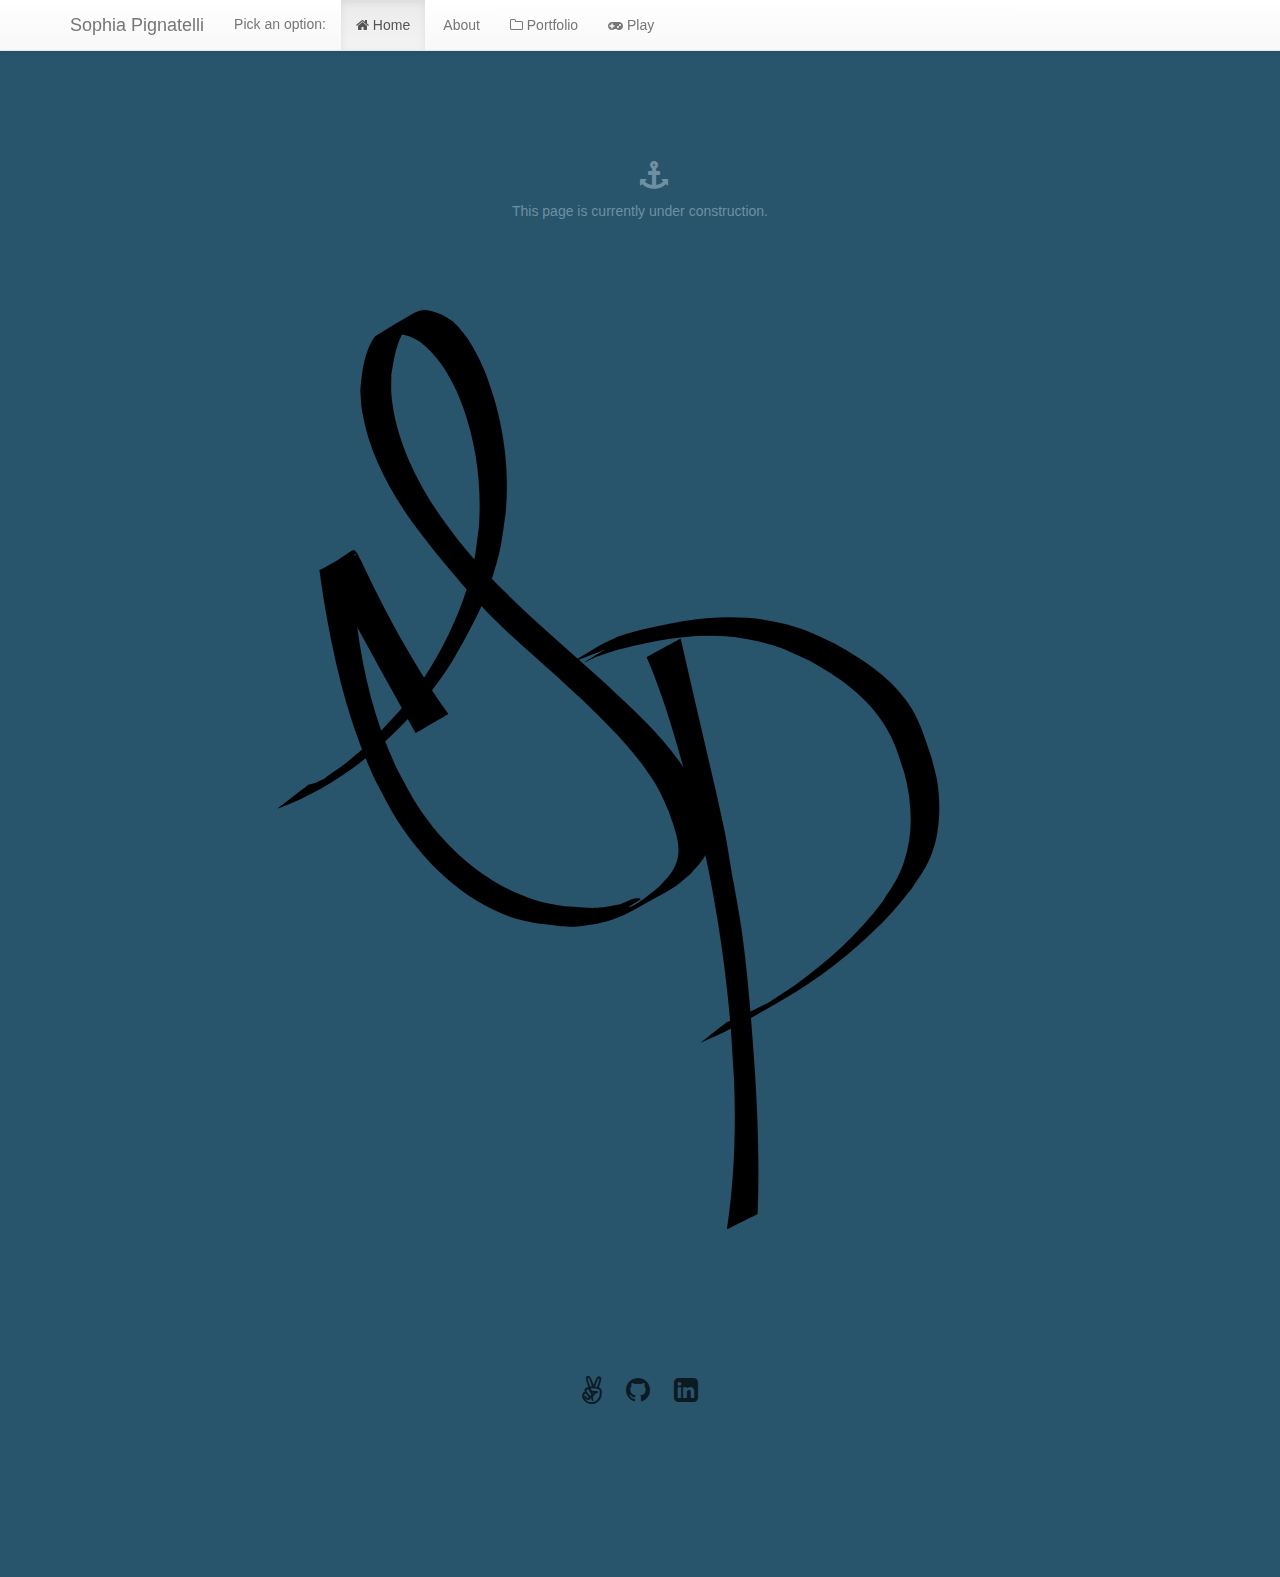
==== commit b1ab6639: "build" ====
--- a/index.html
+++ b/index.html
@@ -151,10 +151,13 @@
 <script src="javascripts/site.js"></script>
 
 
-  </body>
-  <footer class="icons">
+      <div class="footer-copyright">
+      <div class="container-fluid">
     <a href="https://angel.co/sophia-pignatelli"><i class="fa fa-angellist fa-2x icon-spacing" aria-hidden="true"></i></a>
     <a href="https://github.com/sophia-p"><i class="fa fa-github fa-2x icon-spacing" aria-hidden="true"></i></a>
     <a href="https://www.linkedin.com/in/sophia-pignatelli-92957846/"><i class="fa fa-linkedin-square fa-2x icon-spacing" aria-hidden="true"></i></a>
-  </footer>
+    </div>
+  </div>
+  </body>
+
 </html>
--- a/stylesheets/site.css
+++ b/stylesheets/site.css
@@ -7209,9 +7209,10 @@
   margin-right: auto; }
 
 svg {
-  position: absolute center;
+  position: relative;
   margin-top: 30px;
   max-width: 60%;
+  padding-bottom: 30px;
   height: auto; }
 
 .fa-anchor {
@@ -7230,10 +7231,13 @@
 .icon-spacing {
   padding: 10px; }
 
-footer.icons {
+.footer-icons {
   position: absolute;
   right: 0;
-  bottom: 0;
+  bottom: 10px;
   left: 0;
-  padding: 1rem;
+  padding: 3rem;
   text-align: center; }
+
+.attributions {
+  margin-bottom: 50px; }
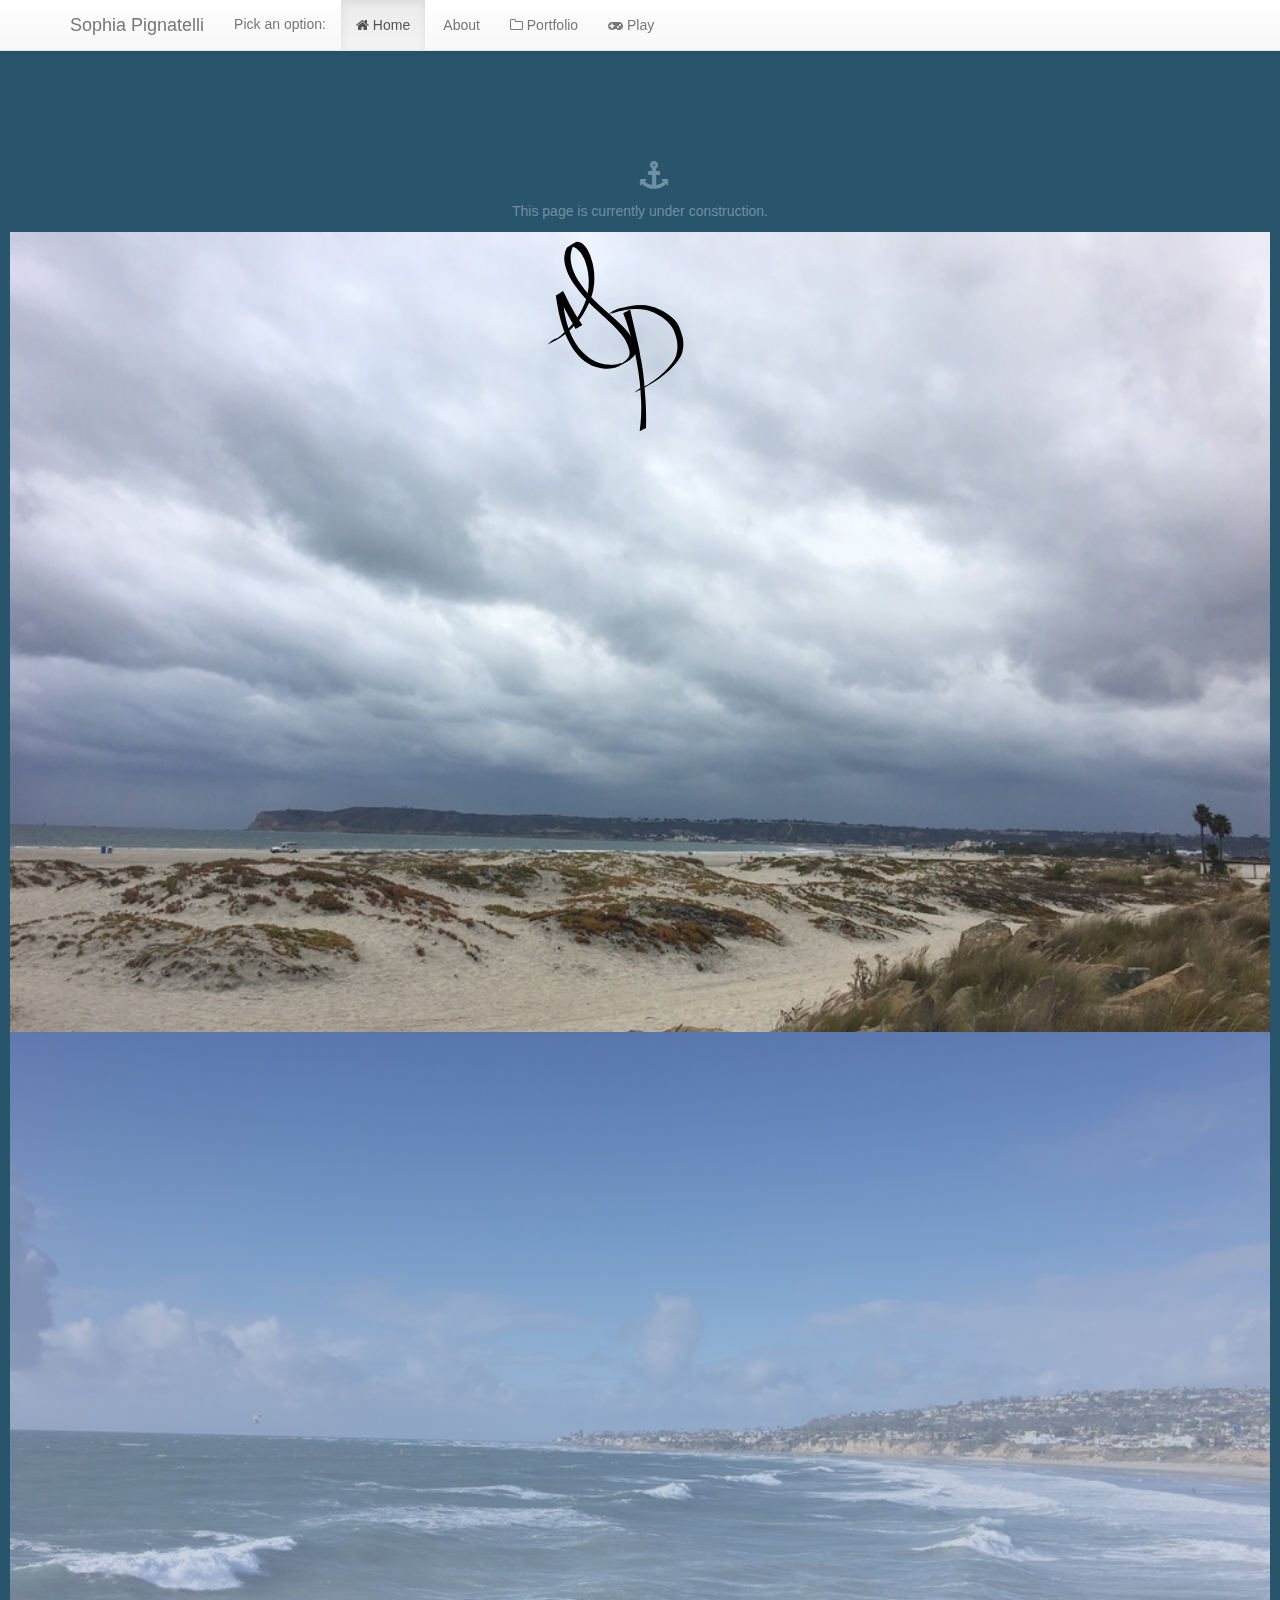
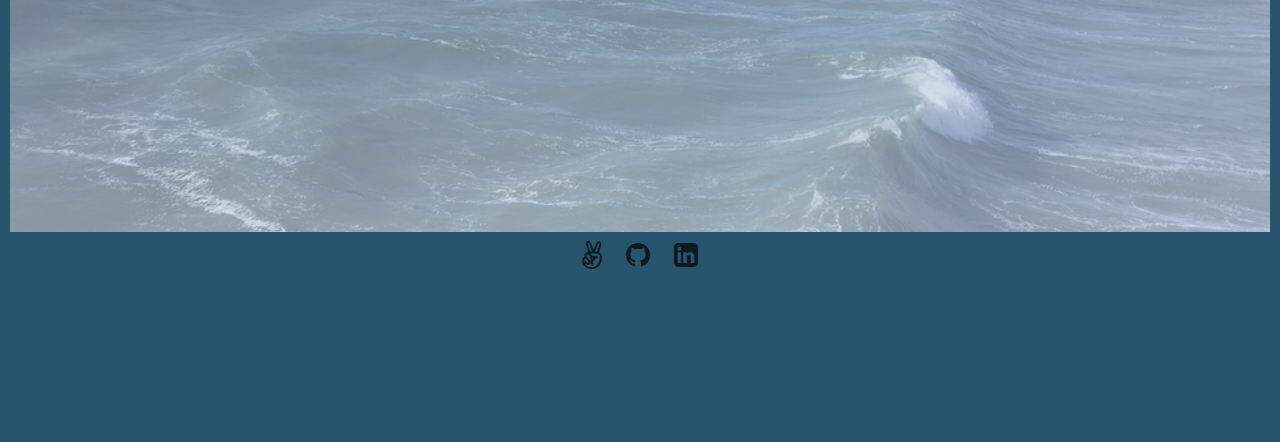
==== commit d2d4fd56: "build" ====
--- a/index.html
+++ b/index.html
@@ -1,7 +1,14 @@
 <!doctype html>
 <html>
   <head>
+
+
     <script src="https://ajax.googleapis.com/ajax/libs/jquery/3.2.1/jquery.min.js"></script>
+
+ 
+
+   
+
     <meta charset="utf-8">
     <meta http-equiv="x-ua-compatible" content="ie=edge">
     <meta name="viewport"
@@ -75,7 +82,9 @@
     <i class="fa fa-anchor fa-2x" aria-hidden="true"></i>
 <p class="construction">This page is currently under construction.</p>
 
-<?xml version="1.0" encoding="UTF-8" standalone="no"?>
+<div>
+	<div id="svg-div" class="container">
+	<?xml version="1.0" encoding="UTF-8" standalone="no"?>
 <!-- Created with Inkscape (http://www.inkscape.org/) -->
 
 <svg
@@ -148,6 +157,16 @@
   </g>
 </svg>
 
+	</div>
+	<section class="parallax" id="coronado">
+		
+
+	</section>
+
+	<section class="parallax" id="ocean">
+
+	</section>
+</div>
 <script src="javascripts/site.js"></script>
 
 
--- a/stylesheets/site.css
+++ b/stylesheets/site.css
@@ -7208,12 +7208,21 @@
   margin-left: auto;
   margin-right: auto; }
 
+#svg-div {
+  text-align: center; }
+
 svg {
-  position: relative;
-  margin-top: 30px;
-  max-width: 60%;
+  position: fixed;
+  margin-left: 37%;
+  margin-right: auto;
+  max-height: 250px;
+  height: auto !important;
+  width: auto !important;
   padding-bottom: 30px;
-  height: auto; }
+  text-align: center;
+  display: block;
+  max-width: 100%;
+  z-index: 1; }
 
 .fa-anchor {
   position: absolute;
@@ -7241,3 +7250,25 @@
 
 .attributions {
   margin-bottom: 50px; }
+
+.parallax#coronado {
+  background-image: url(../images/coronado2.jpg);
+  background-repeat: no-repeat;
+  background-size: cover;
+  height: 800px;
+  z-index: -1; }
+
+.parallax#ocean {
+  background-image: -webkit-gradient(linear, left top, left bottom, from(rgba(102, 122, 155, 0.6)), to(rgba(201, 213, 232, 0.6))), url(../images/ocean.jpg);
+  background-image: linear-gradient(rgba(102, 122, 155, 0.6), rgba(201, 213, 232, 0.6)), url(../images/ocean.jpg);
+  background-repeat: no-repeat;
+  background-size: cover;
+  height: 800px;
+  z-index: -1; }
+
+.main h1 {
+  text-align: center;
+  padding: 15rem 0;
+  font-size: 4em;
+  color: white;
+  background: rgba(29, 25, 29, 0.37); }
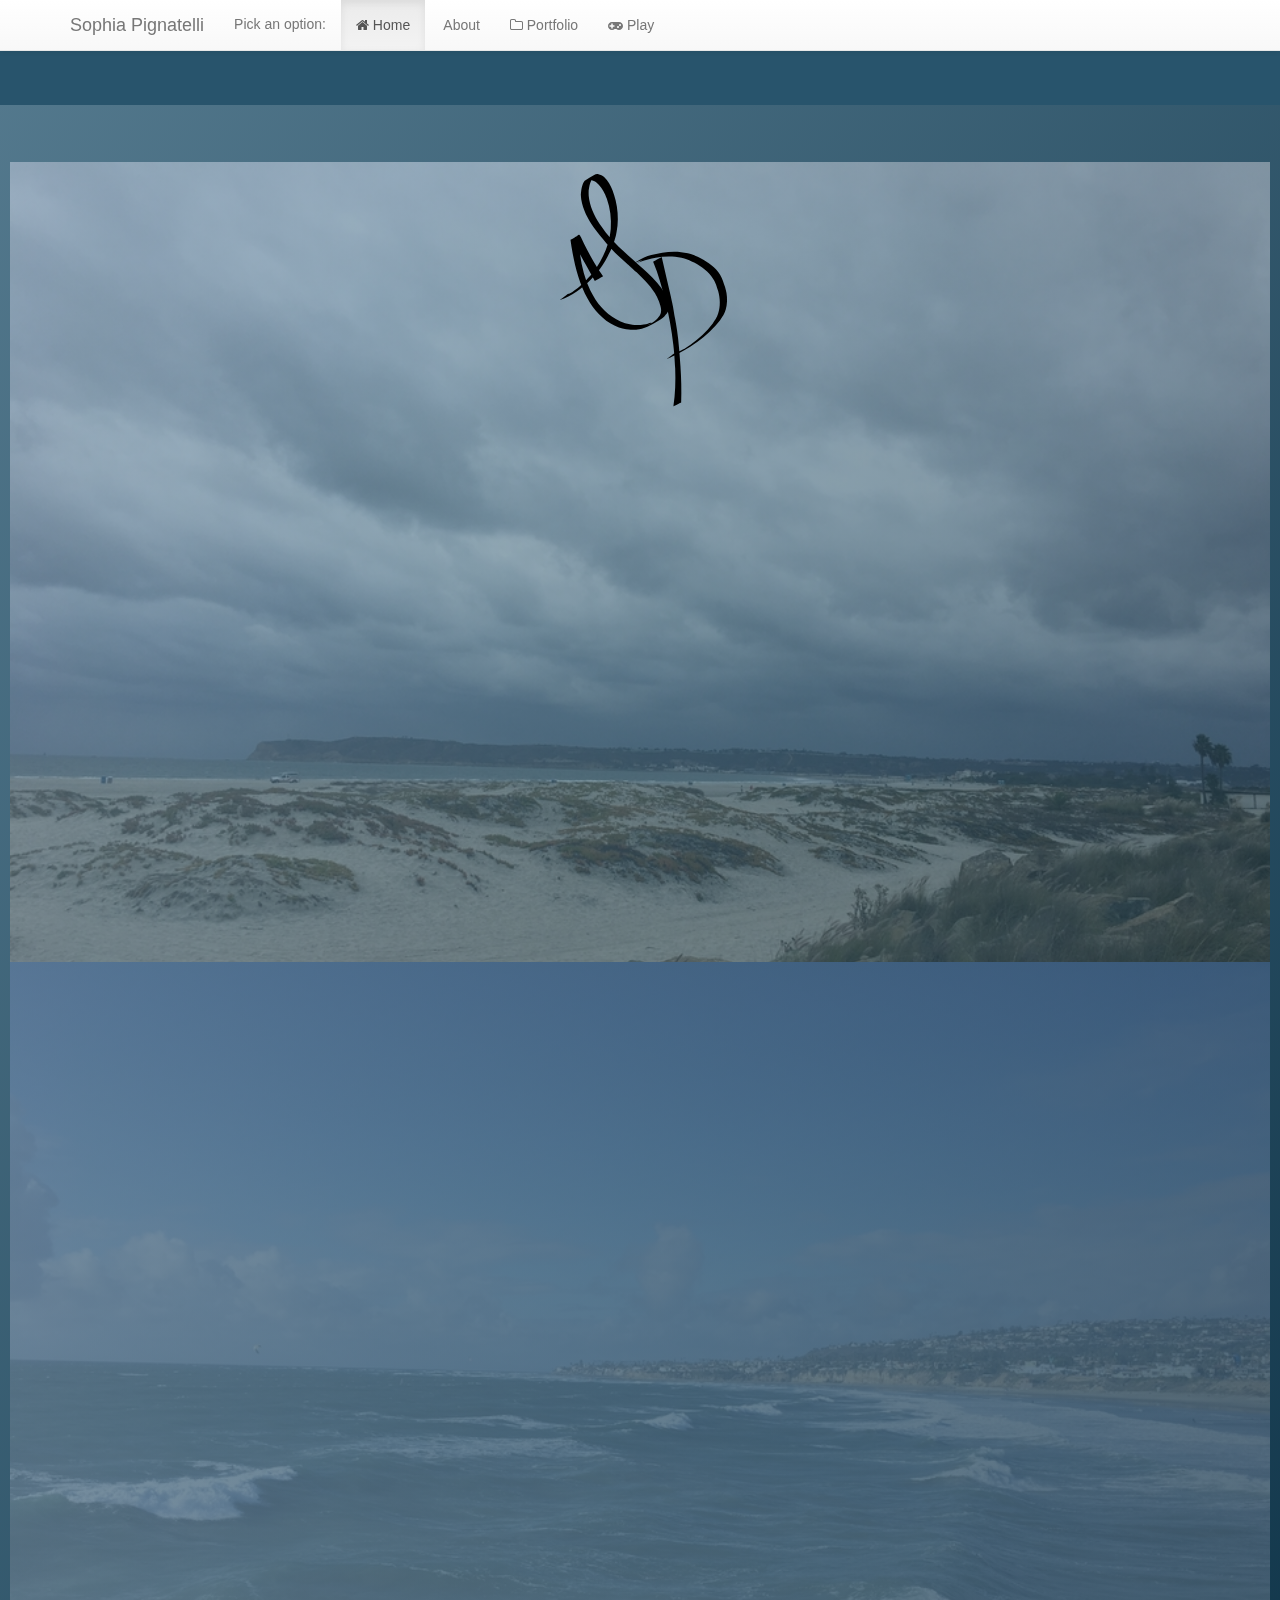
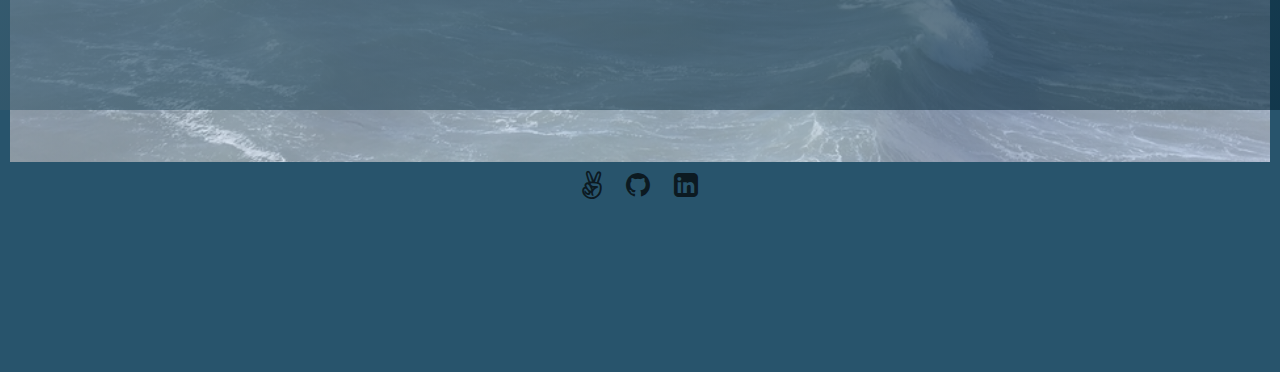
==== commit 53fd6d9f: "build" ====
--- a/index.html
+++ b/index.html
@@ -79,8 +79,10 @@
     </div>
   </div>
 </nav>
-    <i class="fa fa-anchor fa-2x" aria-hidden="true"></i>
-<p class="construction">This page is currently under construction.</p>
+    <!-- <div class="container">
+<i class="fa fa-anchor fa-2x" aria-hidden="true"></i>
+<p class="construction">This website is currently under construction.</p>
+</div> -->
 
 <div>
 	<div id="svg-div" class="container">
@@ -163,6 +165,10 @@
 
 	</section>
 
+	<section class="horiz-parallax" id ="overlay">
+		
+	</section>
+
 	<section class="parallax" id="ocean">
 
 	</section>
--- a/stylesheets/site.css
+++ b/stylesheets/site.css
@@ -7213,23 +7213,23 @@
 
 svg {
   position: fixed;
-  margin-left: 37%;
+  margin-left: 38%;
   margin-right: auto;
-  max-height: 250px;
+  max-height: 300px;
   height: auto !important;
   width: auto !important;
   padding-bottom: 30px;
   text-align: center;
   display: block;
   max-width: 100%;
-  z-index: 1; }
+  z-index: 2; }
 
 .fa-anchor {
   position: absolute;
   margin-top: 0px; }
 
 .construction {
-  position: absolute center;
+  text-align: center;
   margin-top: 40px; }
 
 .id-card {
@@ -7266,9 +7266,30 @@
   height: 800px;
   z-index: -1; }
 
+#overlay {
+  z-index: 1;
+  content: '';
+  position: absolute;
+  padding-top: 60px;
+  margin-top: 105px;
+  height: 1605px;
+  width: 100%;
+  top: 0;
+  right: 0;
+  bottom: 0;
+  left: 0;
+  background-image: -webkit-gradient(linear, left top, right bottom, from(#6f90a2), to(#032436));
+  background-image: linear-gradient(to bottom right, #6f90a2, #032436);
+  opacity: .6; }
+
 .main h1 {
   text-align: center;
   padding: 15rem 0;
   font-size: 4em;
   color: white;
   background: rgba(29, 25, 29, 0.37); }
+
+@media (max-width: 600px) {
+  svg {
+    margin-left: 25%;
+    margin-right: auto; } }
